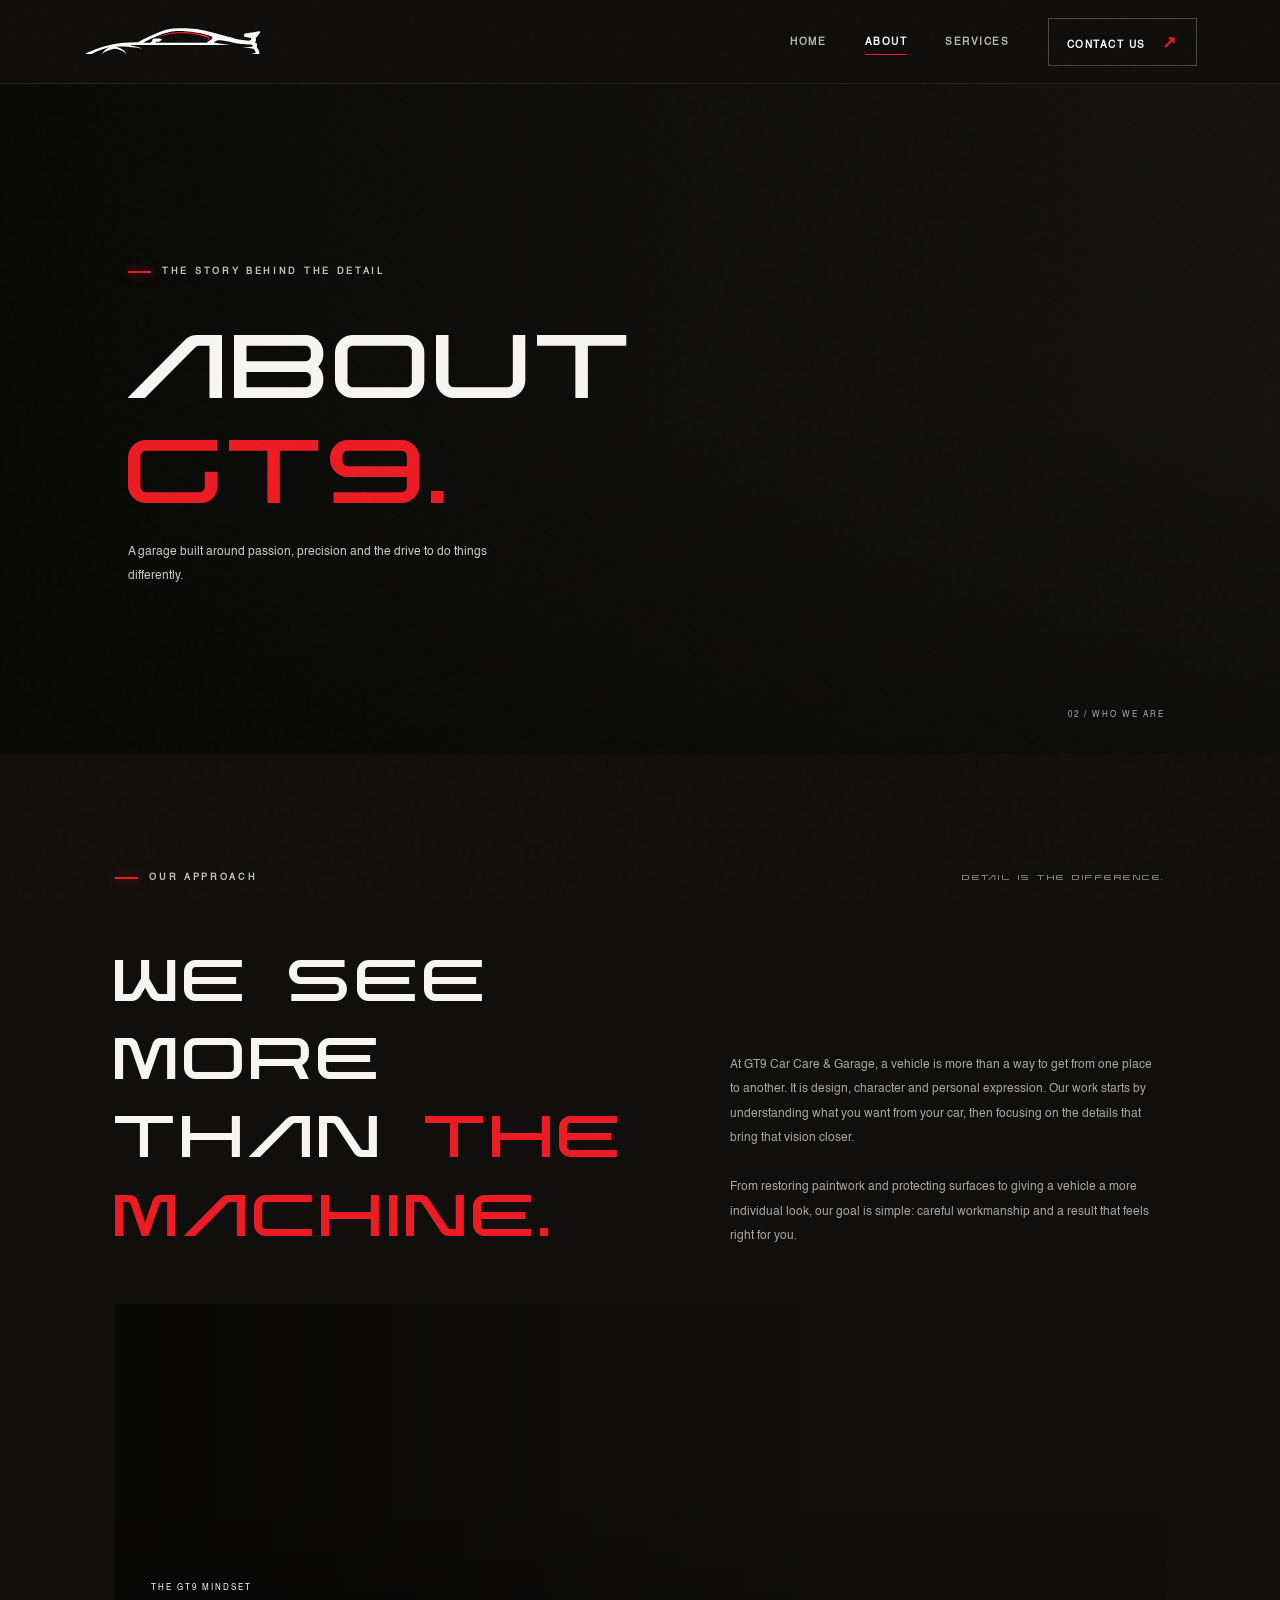
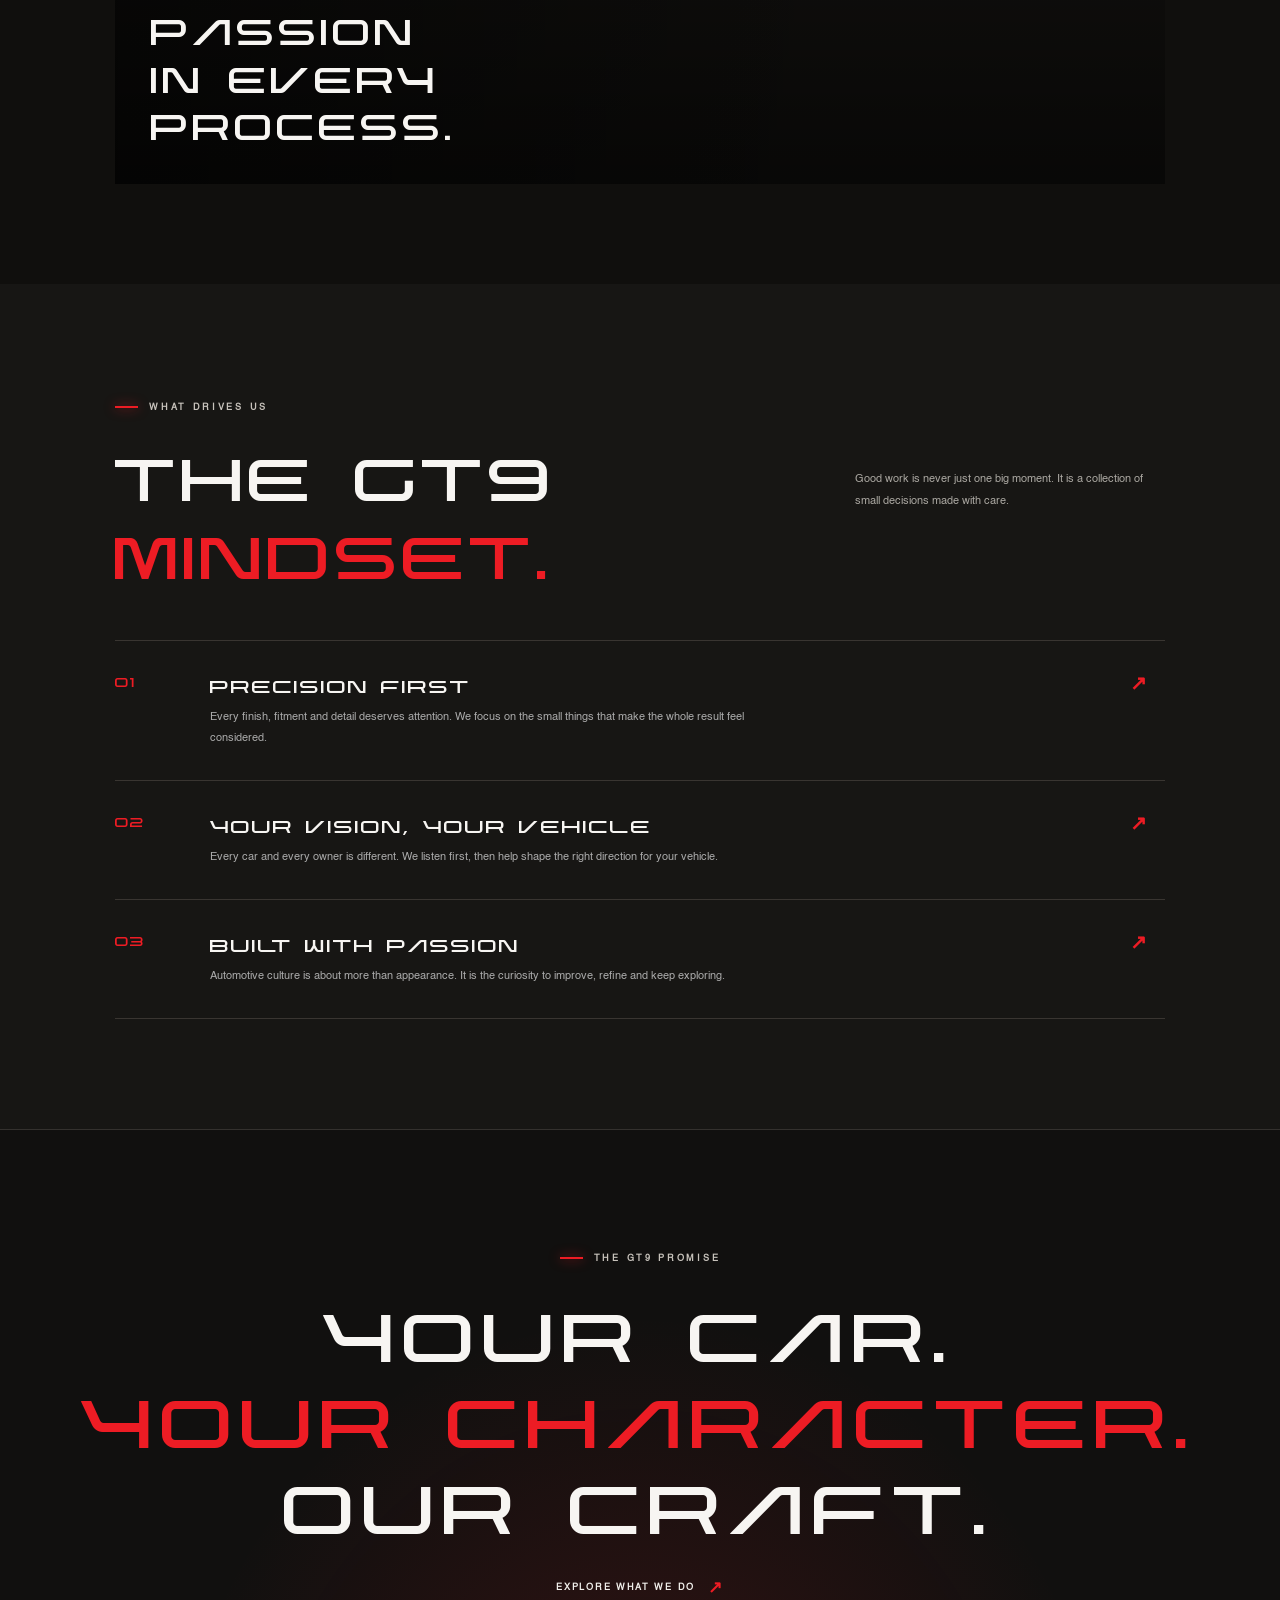
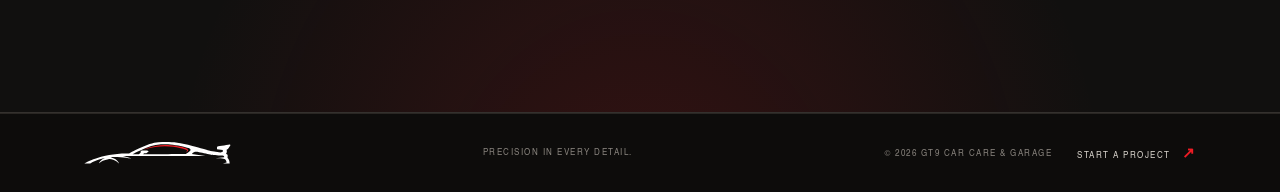
==== about.html @ a136d0fb "Build animated four-page GT9 automotive website" ====
<!doctype html>
<html lang="en">
<head>
<meta charset="utf-8">
<meta name="viewport" content="width=device-width, initial-scale=1">
<meta name="theme-color" content="#100F0D">
<meta name="description" content="GT9 Car Care & Garage — detailing, paint correction, paint protection, wrapping and custom automotive upgrades.">
<title>GT9 Car Care & Garage | About</title>
<link rel="icon" type="image/svg+xml" href="assets/gt9-mark.svg">
<link rel="preload" href="assets/nebula.woff2" as="font" type="font/woff2" crossorigin>
<link rel="preload" href="assets/helvetica.woff2" as="font" type="font/woff2" crossorigin>
<link rel="stylesheet" href="styles.css">
</head>
<body data-page="about">
<div class="scroll-progress" aria-hidden="true"></div>
<div class="cursor-dot" aria-hidden="true"></div><div class="cursor-ring" aria-hidden="true"><span></span></div>
<header class="site-header">
  <a class="brand" href="index.html" aria-label="GT9 home"><img class="brand-logo" src="assets/gt9-mark.svg" alt="GT9 automotive emblem"></a>
  <button class="menu-toggle" aria-label="Open navigation" aria-expanded="false"><span></span><span></span></button>
  <nav class="nav-links" aria-label="Main navigation">
    <a href="index.html" >Home</a>
    <a href="about.html" aria-current="page">About</a>
    <a href="services.html" >Services</a>
    <a href="contact.html"  class="nav-cta">Contact Us <b>↗</b></a>
  </nav>
</header>
<main>
<section class="inner-hero about-hero">
  <div class="inner-hero-bg about-bg"></div><div class="inner-hero-content"><p class="eyebrow reveal"><i></i> THE STORY BEHIND THE DETAIL</p><h1 class="reveal">ABOUT<br><em>GT9.</em></h1><p class="reveal">A garage built around passion, precision and the drive to do things differently.</p></div>
  <span class="inner-hero-index">02 / WHO WE ARE</span>
</section>
<section class="about-story section-pad">
  <div class="story-label reveal"><p class="eyebrow"><i></i> OUR APPROACH</p><span>DETAIL IS THE DIFFERENCE.</span></div>
  <div class="story-content"><h2 class="display-title reveal">WE SEE MORE<br>THAN <span>THE MACHINE.</span></h2><div class="story-copy reveal"><p>At GT9 Car Care & Garage, a vehicle is more than a way to get from one place to another. It is design, character and personal expression. Our work starts by understanding what you want from your car, then focusing on the details that bring that vision closer.</p><p>From restoring paintwork and protecting surfaces to giving a vehicle a more individual look, our goal is simple: careful workmanship and a result that feels right for you.</p></div></div>
  <div class="story-image reveal"><div class="story-image-text"><span>THE GT9 MINDSET</span><b>PASSION<br>IN EVERY<br>PROCESS.</b></div></div>
</section>
<section class="principles-section section-pad">
  <div class="section-head reveal"><div><p class="eyebrow"><i></i> WHAT DRIVES US</p><h2 class="display-title">THE GT9<br><span>MINDSET.</span></h2></div><p class="section-note">Good work is never just one big moment. It is a collection of small decisions made with care.</p></div>
  <div class="principle-list">
    <article class="principle reveal"><span>01</span><div><h3>PRECISION FIRST</h3><p>Every finish, fitment and detail deserves attention. We focus on the small things that make the whole result feel considered.</p></div><b>↗</b></article>
    <article class="principle reveal"><span>02</span><div><h3>YOUR VISION, YOUR VEHICLE</h3><p>Every car and every owner is different. We listen first, then help shape the right direction for your vehicle.</p></div><b>↗</b></article>
    <article class="principle reveal"><span>03</span><div><h3>BUILT WITH PASSION</h3><p>Automotive culture is about more than appearance. It is the curiosity to improve, refine and keep exploring.</p></div><b>↗</b></article>
  </div>
</section>
<section class="about-quote"><p class="eyebrow reveal"><i></i> THE GT9 PROMISE</p><h2 class="reveal">YOUR CAR.<br><span>YOUR CHARACTER.</span><br>OUR CRAFT.</h2><a href="services.html" class="text-link reveal">EXPLORE WHAT WE DO <span>↗</span></a></section>
</main>
<footer class="site-footer">
  <a class="brand footer-brand" href="index.html" aria-label="GT9 home"><img class="footer-logo" src="assets/gt9-mark.svg" alt="GT9 automotive emblem"></a>
  <span class="footer-line">PRECISION IN EVERY DETAIL.</span>
  <div class="footer-right"><span>© <span id="year"></span> GT9 CAR CARE & GARAGE</span><a href="contact.html">START A PROJECT <b>↗</b></a></div>
</footer>
<script src="script.js"></script>
</body></html>
---- styles.css ----
@font-face{font-family:Nebula;src:url('assets/nebula.woff2') format('woff2');font-style:normal;font-weight:100 900;font-display:swap}
@font-face{font-family:HelveticaGT9;src:url('assets/helvetica.woff2') format('woff2');font-style:normal;font-weight:400;font-display:swap}
:root{--bg:#100f0d;--panel:#191816;--panel2:#211f1d;--text:#f7f5f2;--muted:#aaa7a1;--soft:#77736e;--accent:#ed1c24;--line:#34312e;--ease:cubic-bezier(.19,1,.22,1)}
*{box-sizing:border-box}
html{scroll-behavior:smooth;scroll-padding-top:100px}
body{margin:0;background:var(--bg);color:var(--text);font-family:HelveticaGT9,Helvetica,Arial,sans-serif;overflow-x:hidden}
body:before{content:"";position:fixed;inset:0;pointer-events:none;z-index:50;opacity:.08;background-image:url("data:image/svg+xml,%3Csvg viewBox='0 0 180 180' xmlns='http://www.w3.org/2000/svg'%3E%3Cfilter id='n'%3E%3CfeTurbulence type='fractalNoise' baseFrequency='.92' numOctaves='3' stitchTiles='stitch'/%3E%3C/filter%3E%3Crect width='100%25' height='100%25' filter='url(%23n)' opacity='.18'/%3E%3C/svg%3E")}
a{color:inherit;text-decoration:none}
button,input,textarea,select{font:inherit}
img{max-width:100%}
::selection{background:var(--accent);color:white}
.scroll-progress{position:fixed;top:0;left:0;width:0;height:2px;background:var(--accent);z-index:100;box-shadow:0 0 16px #ed1c24}
.site-header{height:84px;padding:0 6.5%;display:flex;align-items:center;justify-content:space-between;background:rgba(16,15,13,.88);backdrop-filter:blur(16px);position:sticky;top:0;z-index:30;border-bottom:1px solid rgba(255,255,255,.08)}
.brand{display:flex;align-items:center;min-width:185px}
.brand-logo{display:block;width:178px;height:auto;max-height:40px;object-fit:contain;object-position:left center;transition:transform .5s var(--ease),filter .4s}
.brand:hover .brand-logo{transform:translateY(-2px);filter:drop-shadow(0 0 12px rgba(237,28,36,.45))}
.nav-links{display:flex;align-items:center;gap:clamp(22px,3vw,42px);font-size:10px;font-weight:700;letter-spacing:1.5px;text-transform:uppercase}
.nav-links>a{color:#bdb9b3;position:relative;padding:10px 0;transition:color .25s}
.nav-links>a:not(.nav-cta):after{content:"";position:absolute;left:0;bottom:2px;width:100%;height:1px;background:var(--accent);transform:scaleX(0);transform-origin:right;transition:transform .45s var(--ease)}
.nav-links>a:hover,.nav-links>a[aria-current="page"]{color:white}
.nav-links>a:hover:after,.nav-links>a[aria-current="page"]:after{transform:scaleX(1);transform-origin:left}
.nav-links .nav-cta{padding:13px 18px;border:1px solid rgba(255,255,255,.24);color:white}
.nav-cta b{color:var(--accent);font-size:17px;margin-left:12px}
.menu-toggle{display:none}
.eyebrow{font-size:9px;font-weight:700;letter-spacing:2.7px;color:#c8c3bc;display:flex;align-items:center;gap:11px;text-transform:uppercase}
.eyebrow i{width:23px;height:2px;background:var(--accent);display:inline-block;box-shadow:0 0 12px rgba(237,28,36,.8)}
.eyebrow-line{display:inline-block;width:65px;height:1px;background:#55504b;margin-left:9px}
.micro-index{font-size:8px;letter-spacing:2px;color:var(--soft)}
.display-title{font:400 clamp(46px,6.5vw,88px)/.94 Nebula,sans-serif;letter-spacing:-.035em;margin:24px 0 0}
.display-title span,.hero-title em,.inner-hero h1 em,.home-cta h2 span,.about-quote h2 span,.service-bottom-cta h2 span{font-style:normal;color:var(--accent)}
.page-hero{position:relative;min-height:calc(100vh - 84px);height:780px;max-height:940px;display:flex;align-items:center;overflow:hidden;padding:0 10%}
.home-hero{background:#171614}
.hero-image{position:absolute;inset:0;background:url('https://images.unsplash.com/photo-1492144534655-ae79c964c9d7?auto=format&fit=crop&w=2400&q=90') center 58%/cover no-repeat;transform:scale(1.06);animation:hero-drift 18s ease-in-out infinite alternate}
.hero-image:after{content:"";position:absolute;inset:0;background:linear-gradient(90deg,rgba(9,9,8,.96) 0%,rgba(9,9,8,.79) 42%,rgba(9,9,8,.12) 100%),linear-gradient(0deg,rgba(9,9,8,.78),transparent 33%)}
.hero-grid{position:absolute;inset:0;opacity:.14;background-image:linear-gradient(rgba(255,255,255,.11) 1px,transparent 1px),linear-gradient(90deg,rgba(255,255,255,.11) 1px,transparent 1px);background-size:90px 90px;mask-image:linear-gradient(90deg,black,transparent 75%)}
.hero-inner{position:relative;z-index:2;max-width:920px;padding:40px 0 65px}
.hero-title,.inner-hero h1{font:400 clamp(72px,11vw,156px)/.82 Nebula,sans-serif;letter-spacing:-.055em;margin:34px 0 26px;text-transform:uppercase}
.hero-title span{display:inline-block;animation:title-slide 1.1s var(--ease) both}
.hero-title em{display:inline-block;animation:title-slide 1.25s .12s var(--ease) both}
.hero-copy{font-size:13px;line-height:1.9;color:#d0ccc6;letter-spacing:.1px}
.hero-actions{display:flex;align-items:center;gap:34px;margin-top:35px}
.button{display:inline-flex;align-items:center;justify-content:space-between;gap:36px;min-height:51px;padding:15px 20px;border:1px solid transparent;font-size:9px;font-weight:700;letter-spacing:1.8px;cursor:pointer;transition:transform .35s var(--ease),background .3s,border-color .3s,box-shadow .3s}
.button-primary{background:var(--accent);color:#fff;box-shadow:0 9px 30px rgba(237,28,36,.16)}
.button-primary:hover{background:#ff252d;box-shadow:0 12px 34px rgba(237,28,36,.35);transform:translateY(-3px)}
.button span{font-size:18px;transition:transform .3s}
.button:hover span{transform:translate(3px,-3px)}
.text-link{font-size:9px;letter-spacing:1.7px;font-weight:700;color:#f1efeb;display:inline-flex;align-items:center;gap:13px}
.text-link span{color:var(--accent);font-size:17px;transition:transform .3s}
.text-link:hover span{transform:translate(4px,-3px)}
.hero-stamp{position:absolute;z-index:2;right:10%;bottom:18%;display:flex;flex-direction:column;align-items:flex-end;gap:16px}
.hero-stamp img{width:clamp(180px,24vw,330px);height:auto;opacity:.17;filter:grayscale(1)}
.hero-stamp span{font-size:8px;letter-spacing:3px;color:#d0cbc4}
.hero-bottom{position:absolute;z-index:3;bottom:28px;left:10%;right:10%;display:flex;align-items:center;justify-content:space-between;font-size:8px;letter-spacing:1.8px;color:#aaa59f}
.hero-bottom i{display:inline-block;width:32px;height:1px;background:var(--accent);vertical-align:middle;margin:0 10px}
.scroll-cue b{color:var(--accent);font-size:15px;margin-left:10px;animation:float-y 1.4s ease-in-out infinite}
.hero-vertical{position:absolute;right:24px;top:36%;writing-mode:vertical-rl;font-size:7px;letter-spacing:3px;color:rgba(255,255,255,.46)}
.ticker{overflow:hidden;white-space:nowrap;background:var(--accent);padding:16px 0;transform:skewY(-1.1deg) scale(1.02);position:relative;z-index:4}
.ticker-track{display:flex;justify-content:space-around;align-items:center;gap:26px;width:max-content;min-width:200%;animation:ticker-run 28s linear infinite;font:400 14px Nebula,sans-serif;letter-spacing:2px}
.ticker-track b{font-size:16px;color:#260709}
.section-pad{padding:110px 9%}
.home-intro{background:var(--bg)}
.intro-top,.section-head{display:flex;align-items:center;justify-content:space-between}
.intro-layout{display:grid;grid-template-columns:1.3fr .7fr;align-items:end;gap:8%;margin:30px 0 60px}
.intro-text{max-width:380px;padding-bottom:5px}
.intro-text p,.story-copy p,.contact-side>p:not(.eyebrow){font-size:12px;line-height:2.05;color:#aaa69f;margin:0 0 24px}
.intro-visual{height:430px;position:relative;overflow:hidden;background:#222}
.visual-photo{position:absolute;inset:0;background:url('https://images.unsplash.com/photo-1503376780353-7e6692767b70?auto=format&fit=crop&w=1800&q=90') center 52%/cover;transition:transform 1.1s var(--ease);filter:saturate(.75)}
.intro-visual:hover .visual-photo{transform:scale(1.045)}
.visual-photo:after{content:"";position:absolute;inset:0;background:linear-gradient(90deg,rgba(10,10,9,.55),transparent 70%),linear-gradient(0deg,rgba(0,0,0,.75),transparent 50%)}
.visual-caption{position:absolute;bottom:28px;left:32px;display:grid;gap:8px;z-index:1}
.visual-caption span{font-size:8px;letter-spacing:2px;color:#c9c4bd}
.visual-caption b{font:400 33px Nebula,sans-serif}
.visual-number{position:absolute;right:30px;top:20px;font:400 70px Nebula;color:rgba(255,255,255,.24)}
.visual-number span{font-size:11px;vertical-align:top}
.home-services{background:#171614}
.section-head{margin-bottom:48px}
.section-note{max-width:310px;color:var(--muted);font-size:11px;line-height:2;margin:0 0 4px}
.feature-grid{display:grid;grid-template-columns:repeat(3,1fr);gap:12px}
.feature-card{min-height:400px;padding:23px;position:relative;display:flex;flex-direction:column;justify-content:space-between;overflow:hidden;background-size:cover;background-position:center;isolation:isolate;transition:transform .6s var(--ease),border-color .3s;border:1px solid rgba(255,255,255,.1)}
.feature-card:before{content:"";position:absolute;inset:0;background:linear-gradient(0deg,rgba(0,0,0,.94),rgba(0,0,0,.08) 85%);z-index:-1;transition:opacity .5s}
.feature-card:after{content:"";position:absolute;inset:0;border:1px solid rgba(237,28,36,0);transition:border-color .5s;pointer-events:none}
.feature-card:hover{transform:translateY(-8px);border-color:rgba(237,28,36,.4)}
.feature-card:hover:after{border-color:rgba(237,28,36,.5)}
.feature-detail{background-image:url('https://images.unsplash.com/photo-1607860108855-64acf2078ed9?auto=format&fit=crop&w=1100&q=85')}
.feature-protect{background-image:url('https://images.unsplash.com/photo-1600661653561-629509216228?auto=format&fit=crop&w=1100&q=85')}
.feature-custom{background-image:url('https://images.unsplash.com/photo-1519641471654-76ce0107ad1b?auto=format&fit=crop&w=1100&q=85')}
.feature-no{font-size:8px;letter-spacing:2px;color:#ddd}
.feature-card small{font-size:8px;letter-spacing:2px;color:#c7c2bb}
.feature-card h3{font:400 clamp(23px,2.7vw,36px)/1.05 Nebula;margin:10px 0 0}
.feature-arrow{position:absolute;right:22px;bottom:29px;color:var(--accent);font-size:23px;transition:transform .4s}
.feature-card:hover .feature-arrow{transform:translate(4px,-4px)}
.home-cta,.about-quote,.service-bottom-cta{position:relative;overflow:hidden;text-align:center;padding:115px 20px;background:radial-gradient(ellipse at 50% 120%,rgba(237,28,36,.16),transparent 52%),#11100f;border-top:1px solid var(--line);border-bottom:1px solid var(--line)}
.home-cta .eyebrow,.about-quote .eyebrow,.service-bottom-cta .eyebrow{justify-content:center}
.home-cta h2,.about-quote h2,.service-bottom-cta h2{font:400 clamp(54px,7.4vw,100px)/.91 Nebula;margin:26px auto 32px;position:relative;z-index:1}
.cta-orbit{position:absolute;width:500px;height:500px;border:1px solid rgba(237,28,36,.15);border-radius:50%;left:50%;top:50%;transform:translate(-50%,-42%);box-shadow:0 0 0 45px rgba(237,28,36,.025),0 0 0 90px rgba(237,28,36,.02);animation:orbit-pulse 8s ease-in-out infinite}
.home-cta .button,.service-bottom-cta .button{position:relative;z-index:1}
.cta-side{position:absolute;right:28px;bottom:28px;writing-mode:vertical-rl;font-size:7px;letter-spacing:2px;color:#777}
.site-footer{padding:27px 6.5%;border-top:1px solid #292623;display:flex;align-items:center;justify-content:space-between;gap:20px;background:#0d0c0b}
.footer-brand{min-width:auto}
.footer-logo{display:block;width:148px;height:auto;max-height:32px;object-fit:contain}
.footer-line,.footer-right{font-size:8px;letter-spacing:1.5px;color:#88837d}
.footer-right{display:flex;gap:25px;align-items:center}
.footer-right a{color:#d9d4cd}
.footer-right b{color:var(--accent);font-size:15px;margin-left:8px}
.inner-hero{height:min(670px,72vw);min-height:490px;position:relative;display:flex;align-items:center;overflow:hidden;padding:0 10%;background:#181715}
.inner-hero-bg{position:absolute;inset:0;background-size:cover;background-position:center;transform:scale(1.04);animation:hero-drift 18s ease-in-out infinite alternate}
.inner-hero-bg:after{content:"";position:absolute;inset:0;background:linear-gradient(90deg,rgba(8,8,7,.94),rgba(8,8,7,.56) 54%,rgba(8,8,7,.2)),linear-gradient(0deg,rgba(8,8,7,.6),transparent 50%)}
.about-bg{background-image:url('https://images.unsplash.com/photo-1489824904134-891ab64532f1?auto=format&fit=crop&w=2200&q=90')}
.services-bg{background-image:url('https://images.unsplash.com/photo-1503376780353-7e6692767b70?auto=format&fit=crop&w=2200&q=90')}
.contact-bg{background-image:url('https://images.unsplash.com/photo-1492144534655-ae79c964c9d7?auto=format&fit=crop&w=2200&q=90')}
.inner-hero-content{position:relative;z-index:2;padding-top:20px}
.inner-hero h1{font-size:clamp(70px,10vw,130px);margin:30px 0 24px}
.inner-hero-content>p:last-child{max-width:390px;color:#d0cbc4;font-size:12px;line-height:2}
.inner-hero-index{position:absolute;z-index:2;right:9%;bottom:35px;font-size:8px;letter-spacing:2px;color:#aaa}
.about-story{padding-bottom:100px}
.story-label{display:flex;justify-content:space-between;align-items:center}
.story-label>span{font:400 10px Nebula;letter-spacing:1.5px;color:#89847d}
.story-content{display:grid;grid-template-columns:1.1fr .9fr;gap:8%;align-items:end;margin:45px 0 55px}
.story-content .display-title{margin:0}
.story-copy{max-width:460px}
.story-copy p:last-child{margin-bottom:0}
.story-image{height:480px;position:relative;overflow:hidden;background:url('https://images.unsplash.com/photo-1519641471654-76ce0107ad1b?auto=format&fit=crop&w=1800&q=85') center/cover}
.story-image:after{content:"";position:absolute;inset:0;background:linear-gradient(90deg,rgba(0,0,0,.5),transparent 70%),linear-gradient(0deg,rgba(0,0,0,.5),transparent 60%)}
.story-image-text{position:absolute;z-index:1;left:36px;bottom:35px;display:grid;gap:14px}
.story-image-text span{font-size:8px;letter-spacing:2px}
.story-image-text b{font:400 clamp(30px,4vw,50px)/.95 Nebula}
.principles-section{background:#171614}
.principle-list{border-top:1px solid #393531;margin-top:40px}
.principle{display:grid;grid-template-columns:70px 1fr 35px;gap:25px;align-items:start;padding:30px 0;border-bottom:1px solid #393531;transition:padding .45s var(--ease)}
.principle:hover{padding-left:12px}
.principle>span{font:400 18px Nebula;color:var(--accent)}
.principle h3{font:400 25px Nebula;margin:0 0 8px}
.principle p{font-size:11px;line-height:1.9;color:#aaa;max-width:560px;margin:0}
.principle>b{font-size:20px;color:var(--accent);transition:transform .3s}
.principle:hover>b{transform:translate(4px,-4px)}
.about-quote h2{margin-bottom:30px}
.services-intro{display:grid;grid-template-columns:1.1fr .9fr;gap:8%;align-items:end;padding-bottom:55px}
.services-intro-copy{font-size:12px;line-height:2;color:#aaa;margin:0 0 5px;max-width:450px}
.service-detail-list{padding-top:20px}
.service-detail{display:grid;grid-template-columns:1fr 1fr;gap:7%;align-items:center;padding:45px 0;border-top:1px solid #37332f;scroll-margin-top:100px}
.service-detail.reverse .service-detail-image{order:2}
.service-detail.reverse .service-detail-copy{order:1}
.service-detail-image{height:430px;position:relative;overflow:hidden;background-size:cover;background-position:center}
.service-detail-image:after{content:"";position:absolute;inset:0;background:linear-gradient(0deg,rgba(0,0,0,.48),transparent 60%)}
.service-detail-image>span{position:absolute;z-index:1;top:18px;left:20px;font:400 25px Nebula;color:white}
.detail-img{background-image:url('https://images.unsplash.com/photo-1607860108855-64acf2078ed9?auto=format&fit=crop&w=1200&q=85')}
.protect-img{background-image:url('https://images.unsplash.com/photo-1600661653561-629509216228?auto=format&fit=crop&w=1200&q=85')}
.custom-img{background-image:url('https://images.unsplash.com/photo-1503376780353-7e6692767b70?auto=format&fit=crop&w=1200&q=85')}
.garage-img{background-image:url('https://images.unsplash.com/photo-1519641471654-76ce0107ad1b?auto=format&fit=crop&w=1200&q=85')}
.service-detail-copy h2{font:400 clamp(32px,4.5vw,55px)/.98 Nebula;margin:23px 0}
.service-detail-copy h2 span{color:var(--accent)}
.service-detail-copy>p:not(.eyebrow){font-size:11px;line-height:2;color:#aaa;max-width:470px}
.service-detail-copy ul{list-style:none;padding:0;margin:22px 0 27px;display:grid;gap:10px}
.service-detail-copy li{font-size:10px;color:#d6d1ca;padding-left:20px;position:relative}
.service-detail-copy li:before{content:"";position:absolute;left:0;top:6px;width:7px;height:2px;background:var(--accent)}
.service-bottom-cta{padding:100px 20px}
.contact-page{display:grid;grid-template-columns:.9fr 1.1fr;gap:9%;align-items:start}
.contact-side{position:relative;min-height:560px}
.contact-side .display-title{font-size:clamp(43px,5vw,68px)}
.contact-side>p:not(.eyebrow){max-width:410px;margin:25px 0}
.contact-info{border-top:1px solid #3a3531;margin-top:34px;display:grid;gap:0}
.contact-info>div{padding:18px 0;border-bottom:1px solid #3a3531;display:grid;gap:8px}
.contact-info small{font-size:8px;letter-spacing:2px;color:#89847d}
.contact-info strong{font-size:12px;font-weight:400;color:#e8e4de}
.contact-side-mark{position:absolute;right:0;bottom:0;width:145px;opacity:.12}
.contact-form{display:grid;grid-template-columns:1fr 1fr;gap:21px;padding:30px;background:#1a1917;border:1px solid #383430;position:relative}
.contact-form:before{content:"";position:absolute;top:-1px;left:30px;width:80px;height:2px;background:var(--accent)}
.form-heading{grid-column:1/-1;display:flex;justify-content:space-between;font-size:8px;letter-spacing:2px;color:#8d8880;border-bottom:1px solid #393531;padding-bottom:20px;margin-bottom:3px}
.contact-form label{font-size:8px;font-weight:700;letter-spacing:1.7px;color:#d4d0c9}
.contact-form input,.contact-form select,.contact-form textarea{display:block;width:100%;margin-top:10px;background:#11100f;border:1px solid #383430;padding:15px;color:#fff;font:12px HelveticaGT9,Helvetica,Arial,sans-serif;outline:none;transition:border-color .25s,box-shadow .25s;resize:vertical;border-radius:0}
.contact-form input:focus,.contact-form select:focus,.contact-form textarea:focus{border-color:var(--accent);box-shadow:0 0 0 3px rgba(237,28,36,.09)}
.contact-form input::placeholder,.contact-form textarea::placeholder{color:#66615b}
.contact-form .full{grid-column:1/-1}
.contact-form button{width:100%;margin-top:3px}
.form-note{font-size:9px;color:#858078;line-height:1.7;margin:-7px 0 0}
.contact-bottom{min-height:210px;display:flex;align-items:center;justify-content:space-between;padding:45px 9%;background:#171614;border-top:1px solid #34312e}
.contact-bottom>span{font-size:8px;letter-spacing:2px;color:#888}
.contact-bottom>b{font:400 clamp(22px,3vw,37px)/1 Nebula;text-align:center}
.contact-bottom>b em{font-style:normal;color:var(--accent)}
/* Reveal and motion */
.reveal{opacity:0;transform:translateY(32px);transition:opacity .9s var(--ease),transform .9s var(--ease)}
.reveal.is-visible{opacity:1;transform:translateY(0)}
.feature-card.reveal:nth-child(2){transition-delay:.12s}
.feature-card.reveal:nth-child(3){transition-delay:.24s}
.service-detail.reveal,.principle.reveal{transition-duration:1s}
@keyframes title-slide{from{opacity:0;transform:translateY(55px) skewY(4deg);filter:blur(8px)}to{opacity:1;transform:translateY(0) skewY(0);filter:blur(0)}}
@keyframes hero-drift{from{transform:scale(1.04) translateX(0)}to{transform:scale(1.1) translateX(-1.5%)}}
@keyframes ticker-run{to{transform:translateX(-50%)}}
@keyframes float-y{50%{transform:translateY(5px)}}
@keyframes orbit-pulse{50%{transform:translate(-50%,-42%) scale(1.08);opacity:.55}}
/* Animated cursor: hidden on touch devices */
.cursor-dot,.cursor-ring{position:fixed;left:0;top:0;pointer-events:none;z-index:2000;border-radius:50%;opacity:0;transform:translate3d(-100px,-100px,0);transition:opacity .25s,border-color .25s,background .25s,width .25s,height .25s}
.cursor-dot{width:6px;height:6px;background:var(--accent);margin:-3px 0 0 -3px;box-shadow:0 0 12px rgba(237,28,36,.8)}
.cursor-ring{width:38px;height:38px;margin:-19px 0 0 -19px;border:1px solid rgba(237,28,36,.72);display:grid;place-items:center;transition:opacity .25s,width .3s var(--ease),height .3s var(--ease),border-color .25s,background .25s}
.cursor-ring:before,.cursor-ring:after{content:"";position:absolute;background:rgba(237,28,36,.62)}
.cursor-ring:before{width:1px;height:5px;top:-4px}
.cursor-ring:after{height:1px;width:5px;right:-4px}
.cursor-ring span{font-size:6px;letter-spacing:1px;color:white}
body.cursor-ready .cursor-dot,body.cursor-ready .cursor-ring{opacity:1}
body.cursor-hover .cursor-ring{width:66px;height:66px;background:rgba(237,28,36,.13);border-color:var(--accent)}
body.cursor-hover .cursor-ring span:before{content:"↗";font-size:15px}
body.cursor-ready,body.cursor-ready a,body.cursor-ready button{cursor:none}
@media(hover:none),(pointer:coarse){.cursor-dot,.cursor-ring{display:none}}
@media(max-width:900px){.site-header{padding:0 5%;height:76px}.nav-links{gap:20px}.section-pad{padding:85px 7%}.page-hero{padding:0 7%;height:720px}.hero-bottom{left:7%;right:7%}.hero-stamp{right:7%}.inner-hero{padding:0 7%}.feature-card{min-height:340px}.service-detail{gap:4%}.service-detail-image{height:370px}.contact-page{gap:5%;padding-left:7%;padding-right:7%}.contact-form{padding:23px}}
@media(max-width:700px){.site-header{height:70px;padding:0 6%}.brand-logo{width:148px;max-height:34px}.menu-toggle{display:flex;flex-direction:column;gap:6px;background:none;border:0;padding:10px}.menu-toggle span{width:25px;height:2px;background:white;transition:transform .3s}.menu-toggle[aria-expanded="true"] span:first-child{transform:translateY(4px) rotate(45deg)}.menu-toggle[aria-expanded="true"] span:last-child{transform:translateY(-4px) rotate(-45deg)}.nav-links{display:none;position:absolute;top:70px;left:0;right:0;padding:24px 6% 30px;background:rgba(16,15,13,.98);backdrop-filter:blur(20px);flex-direction:column;align-items:stretch;gap:12px;border-bottom:1px solid #393531}.nav-links.open{display:flex}.nav-links>a{padding:13px 0}.nav-links .nav-cta{margin-top:8px;text-align:center}.page-hero{min-height:650px;height:calc(88vh - 70px);padding:0 7%}.hero-title{font-size:clamp(61px,14vw,100px)}.hero-copy{font-size:12px}.hero-stamp{right:7%;bottom:13%}.hero-stamp img{width:160px}.hero-stamp span{font-size:6px}.hero-vertical{display:none}.hero-bottom{left:7%;right:7%;font-size:7px}.hero-bottom>span:nth-child(2){display:none}.hero-actions{gap:20px;flex-wrap:wrap}.ticker{padding:13px 0}.ticker-track{font-size:11px;gap:20px}.section-pad{padding:72px 7%}.intro-layout,.story-content,.services-intro{grid-template-columns:1fr;gap:28px;margin-top:22px}.display-title{font-size:clamp(44px,10vw,64px)}.intro-visual{height:330px}.section-head{align-items:flex-start;gap:24px;flex-direction:column}.feature-grid{grid-template-columns:1fr}.feature-card{min-height:300px}.home-cta,.about-quote,.service-bottom-cta{padding:88px 18px}.home-cta h2,.about-quote h2,.service-bottom-cta h2{font-size:clamp(48px,11vw,72px)}.site-footer{padding:25px 6%;flex-wrap:wrap}.footer-logo{width:130px}.footer-line{display:none}.footer-right{margin-left:auto;gap:12px;flex-direction:column;align-items:flex-end;font-size:7px}.inner-hero{height:620px;min-height:0;padding:0 7%}.inner-hero h1{font-size:clamp(66px,14vw,100px)}.inner-hero-index{right:7%;font-size:7px}.story-label{align-items:flex-start;gap:18px;flex-direction:column}.story-content{margin:30px 0}.story-image{height:340px}.principles-section .section-head{display:block}.principle{grid-template-columns:36px 1fr 20px;gap:12px;padding:25px 0}.principle h3{font-size:20px}.principle p{font-size:10px}.services-intro{padding-bottom:30px}.service-detail,.service-detail.reverse{grid-template-columns:1fr;gap:25px;padding:30px 0}.service-detail.reverse .service-detail-image,.service-detail.reverse .service-detail-copy{order:initial}.service-detail-image{height:310px}.service-detail-copy h2{font-size:42px}.contact-page{grid-template-columns:1fr;gap:40px;padding:72px 7%}.contact-side{min-height:0}.contact-side-mark{display:none}.contact-form{padding:20px;grid-template-columns:1fr}.contact-form label{grid-column:1/-1}.form-heading{font-size:7px}.contact-bottom{padding:40px 7%;gap:18px;flex-wrap:wrap}.contact-bottom>span{width:100%}.contact-bottom>b{font-size:24px;text-align:left}.contact-bottom .text-link{margin-left:auto}}
@media(max-width:420px){.hero-title{font-size:58px}.eyebrow{font-size:8px;letter-spacing:2px}.hero-stamp{opacity:.65}.hero-stamp img{width:120px}.hero-bottom{letter-spacing:1px}.hero-actions .button{gap:20px}.display-title{font-size:43px}.visual-caption b{font-size:26px}}
@media(prefers-reduced-motion:reduce){*,*:before,*:after{scroll-behavior:auto!important;animation-duration:.01ms!important;animation-iteration-count:1!important;transition-duration:.01ms!important}.reveal{opacity:1;transform:none}.cursor-dot,.cursor-ring{display:none!important}body.cursor-ready,body.cursor-ready a,body.cursor-ready button{cursor:auto}}
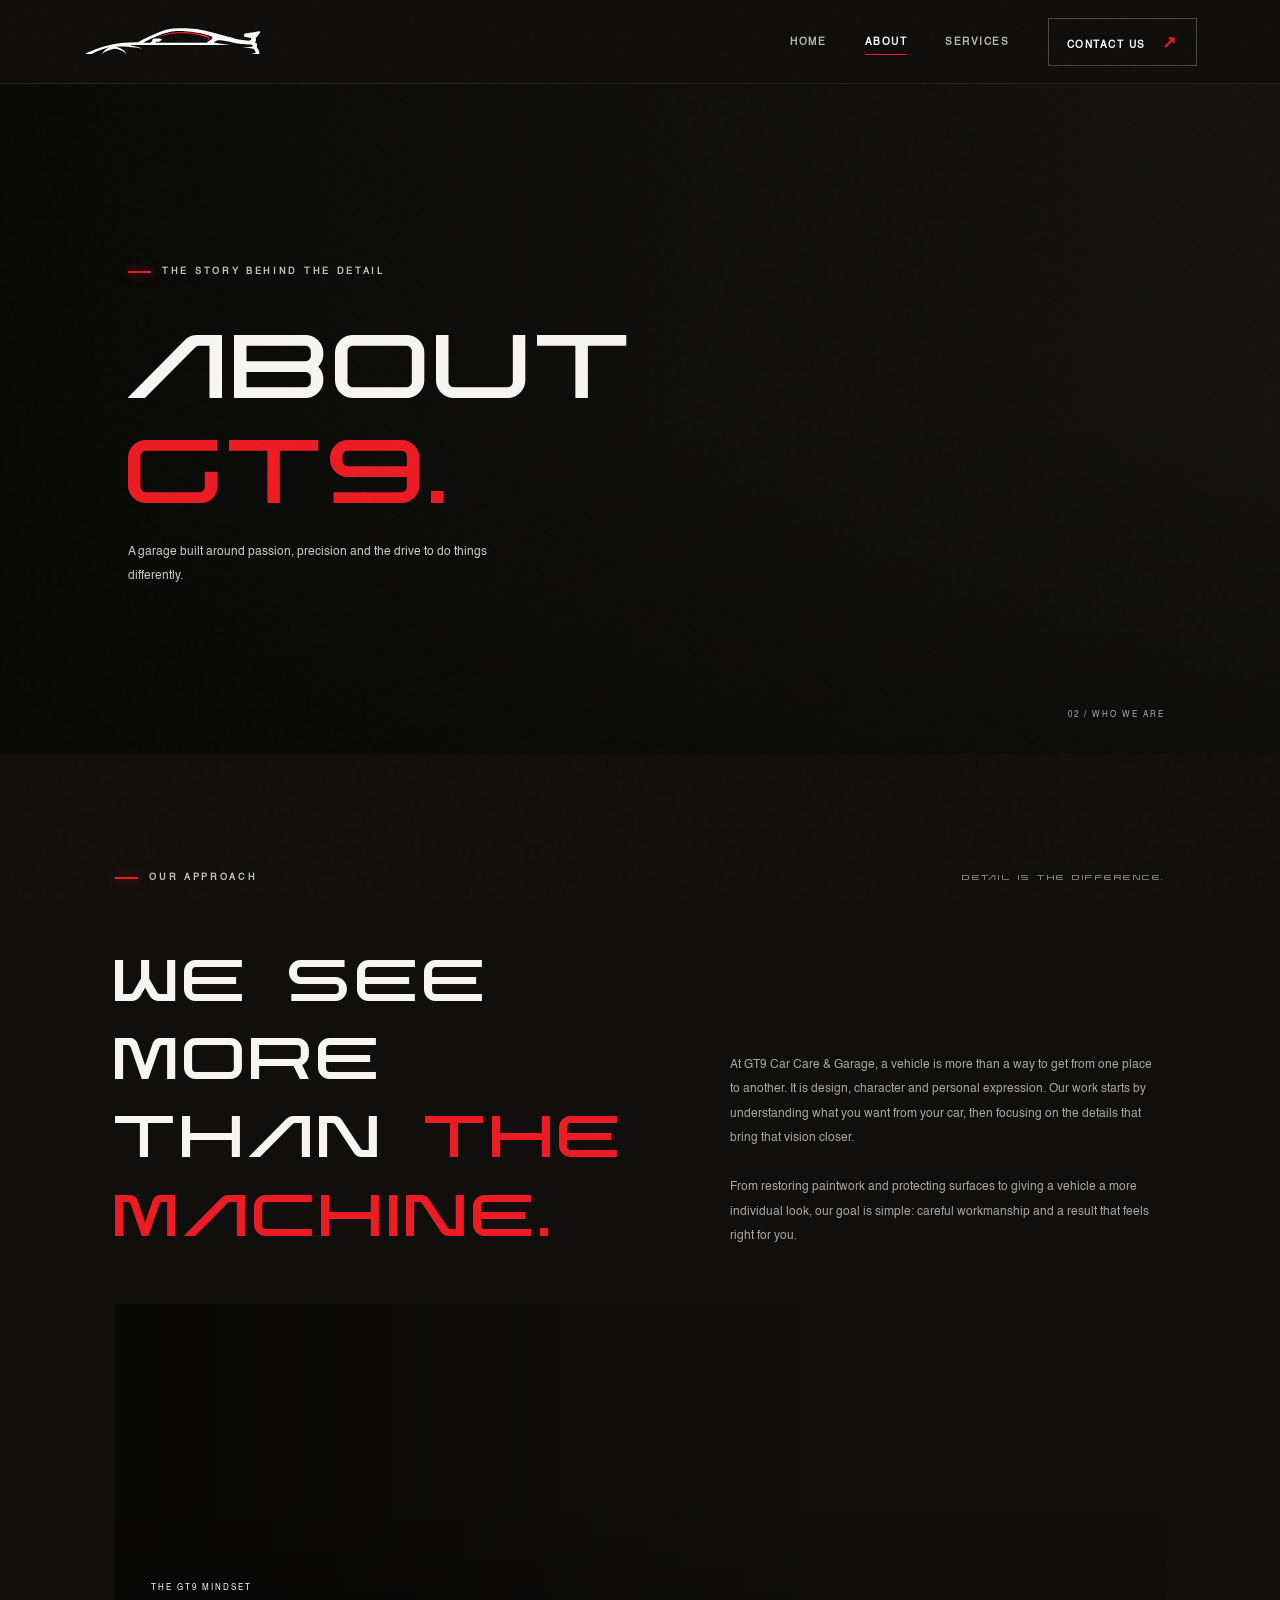
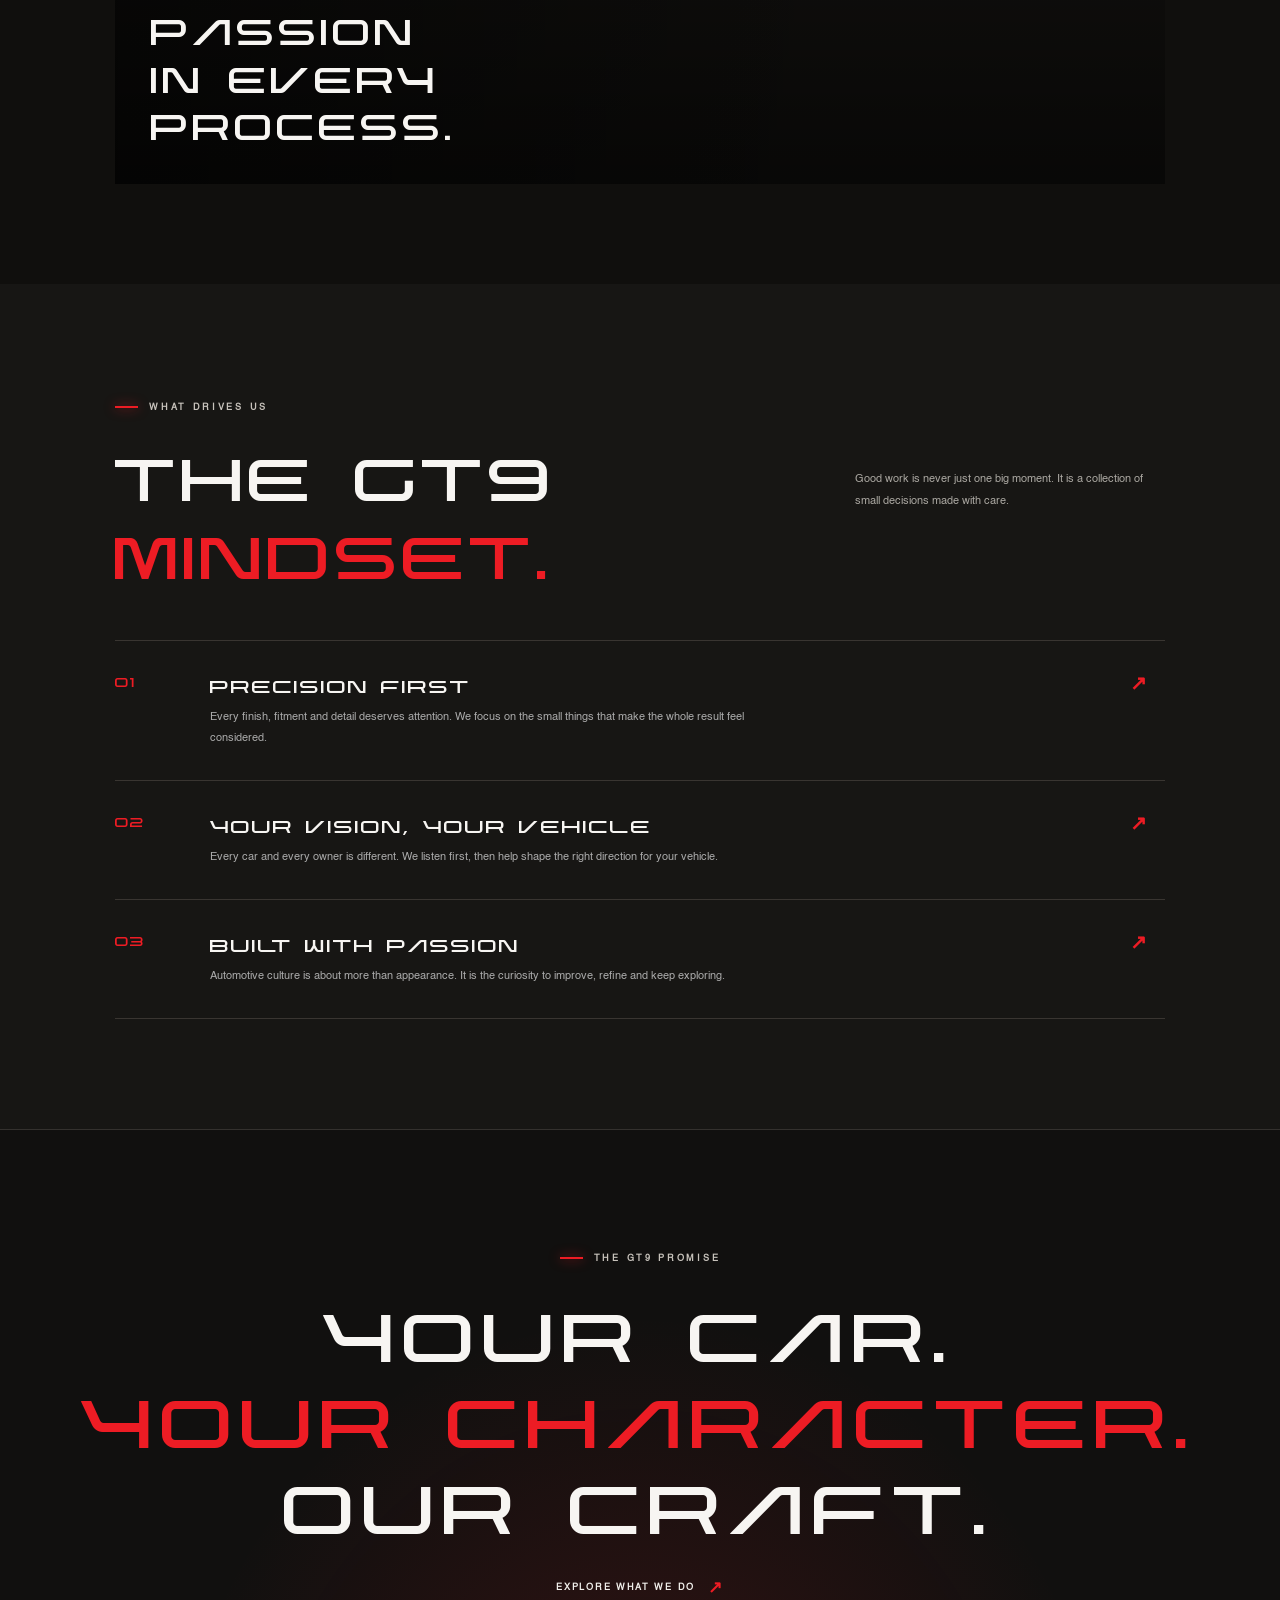
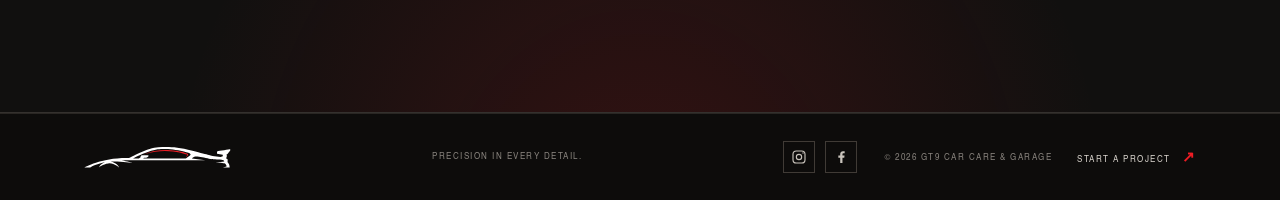
==== commit 706e6581: "Add GT9 contact email and social media links" ====
--- a/about.html
+++ b/about.html
@@ -47,7 +47,14 @@
 <footer class="site-footer">
   <a class="brand footer-brand" href="index.html" aria-label="GT9 home"><img class="footer-logo" src="assets/gt9-mark.svg" alt="GT9 automotive emblem"></a>
   <span class="footer-line">PRECISION IN EVERY DETAIL.</span>
-  <div class="footer-right"><span>© <span id="year"></span> GT9 CAR CARE & GARAGE</span><a href="contact.html">START A PROJECT <b>↗</b></a></div>
+  <div class="footer-right"><div class="footer-socials" aria-label="GT9 social media">
+      <a href="https://www.instagram.com/gt9_carcare?vrfl=N3lkMTRuMGZiOXQ0" target="_blank" rel="noopener noreferrer" aria-label="GT9 on Instagram" title="Instagram">
+        <svg viewBox="0 0 24 24" aria-hidden="true"><rect x="3" y="3" width="18" height="18" rx="5"></rect><circle cx="12" cy="12" r="4"></circle><circle class="social-dot" cx="18" cy="6" r="1"></circle></svg>
+      </a>
+      <a href="https://www.facebook.com/share/19ZW2TuokS/" target="_blank" rel="noopener noreferrer" aria-label="GT9 on Facebook" title="Facebook">
+        <svg viewBox="0 0 24 24" aria-hidden="true"><path d="M14.2 21v-8h2.7l.4-3.2h-3.1v-2c0-.9.3-1.6 1.6-1.6h1.7V3.3c-.3 0-1.3-.1-2.5-.1-2.5 0-4.2 1.5-4.2 4.3v2.3H8v3.2h2.8v8z"></path></svg>
+      </a>
+    </div><span>© <span id="year"></span> GT9 CAR CARE & GARAGE</span><a href="contact.html">START A PROJECT <b>↗</b></a></div>
 </footer>
 <script src="script.js"></script>
 </body></html>
--- a/styles.css
+++ b/styles.css
@@ -205,3 +205,60 @@
 @media(max-width:700px){.site-header{height:70px;padding:0 6%}.brand-logo{width:148px;max-height:34px}.menu-toggle{display:flex;flex-direction:column;gap:6px;background:none;border:0;padding:10px}.menu-toggle span{width:25px;height:2px;background:white;transition:transform .3s}.menu-toggle[aria-expanded="true"] span:first-child{transform:translateY(4px) rotate(45deg)}.menu-toggle[aria-expanded="true"] span:last-child{transform:translateY(-4px) rotate(-45deg)}.nav-links{display:none;position:absolute;top:70px;left:0;right:0;padding:24px 6% 30px;background:rgba(16,15,13,.98);backdrop-filter:blur(20px);flex-direction:column;align-items:stretch;gap:12px;border-bottom:1px solid #393531}.nav-links.open{display:flex}.nav-links>a{padding:13px 0}.nav-links .nav-cta{margin-top:8px;text-align:center}.page-hero{min-height:650px;height:calc(88vh - 70px);padding:0 7%}.hero-title{font-size:clamp(61px,14vw,100px)}.hero-copy{font-size:12px}.hero-stamp{right:7%;bottom:13%}.hero-stamp img{width:160px}.hero-stamp span{font-size:6px}.hero-vertical{display:none}.hero-bottom{left:7%;right:7%;font-size:7px}.hero-bottom>span:nth-child(2){display:none}.hero-actions{gap:20px;flex-wrap:wrap}.ticker{padding:13px 0}.ticker-track{font-size:11px;gap:20px}.section-pad{padding:72px 7%}.intro-layout,.story-content,.services-intro{grid-template-columns:1fr;gap:28px;margin-top:22px}.display-title{font-size:clamp(44px,10vw,64px)}.intro-visual{height:330px}.section-head{align-items:flex-start;gap:24px;flex-direction:column}.feature-grid{grid-template-columns:1fr}.feature-card{min-height:300px}.home-cta,.about-quote,.service-bottom-cta{padding:88px 18px}.home-cta h2,.about-quote h2,.service-bottom-cta h2{font-size:clamp(48px,11vw,72px)}.site-footer{padding:25px 6%;flex-wrap:wrap}.footer-logo{width:130px}.footer-line{display:none}.footer-right{margin-left:auto;gap:12px;flex-direction:column;align-items:flex-end;font-size:7px}.inner-hero{height:620px;min-height:0;padding:0 7%}.inner-hero h1{font-size:clamp(66px,14vw,100px)}.inner-hero-index{right:7%;font-size:7px}.story-label{align-items:flex-start;gap:18px;flex-direction:column}.story-content{margin:30px 0}.story-image{height:340px}.principles-section .section-head{display:block}.principle{grid-template-columns:36px 1fr 20px;gap:12px;padding:25px 0}.principle h3{font-size:20px}.principle p{font-size:10px}.services-intro{padding-bottom:30px}.service-detail,.service-detail.reverse{grid-template-columns:1fr;gap:25px;padding:30px 0}.service-detail.reverse .service-detail-image,.service-detail.reverse .service-detail-copy{order:initial}.service-detail-image{height:310px}.service-detail-copy h2{font-size:42px}.contact-page{grid-template-columns:1fr;gap:40px;padding:72px 7%}.contact-side{min-height:0}.contact-side-mark{display:none}.contact-form{padding:20px;grid-template-columns:1fr}.contact-form label{grid-column:1/-1}.form-heading{font-size:7px}.contact-bottom{padding:40px 7%;gap:18px;flex-wrap:wrap}.contact-bottom>span{width:100%}.contact-bottom>b{font-size:24px;text-align:left}.contact-bottom .text-link{margin-left:auto}}
 @media(max-width:420px){.hero-title{font-size:58px}.eyebrow{font-size:8px;letter-spacing:2px}.hero-stamp{opacity:.65}.hero-stamp img{width:120px}.hero-bottom{letter-spacing:1px}.hero-actions .button{gap:20px}.display-title{font-size:43px}.visual-caption b{font-size:26px}}
 @media(prefers-reduced-motion:reduce){*,*:before,*:after{scroll-behavior:auto!important;animation-duration:.01ms!important;animation-iteration-count:1!important;transition-duration:.01ms!important}.reveal{opacity:1;transform:none}.cursor-dot,.cursor-ring{display:none!important}body.cursor-ready,body.cursor-ready a,body.cursor-ready button{cursor:auto}}
+
+
+/* Complete-care service catalogue */
+.service-catalog{padding-top:15px;padding-bottom:100px}
+.service-catalog-grid{display:grid;grid-template-columns:repeat(3,minmax(0,1fr));gap:13px}
+.service-tile{min-height:225px;padding:24px 23px 22px;position:relative;display:flex;flex-direction:column;align-items:flex-start;justify-content:space-between;overflow:hidden;isolation:isolate;background:linear-gradient(145deg,#24211e 0%,#151412 62%,#11100f 100%);border:1px solid rgba(255,255,255,.1);transition:transform .55s var(--ease),border-color .35s,background .35s}
+.service-tile:before{content:"";position:absolute;z-index:-1;width:260px;height:260px;right:-115px;top:-145px;border-radius:50%;background:radial-gradient(circle,rgba(237,28,36,.22),rgba(237,28,36,0) 68%);transition:transform .7s var(--ease),opacity .4s}
+.service-tile:after{content:"";position:absolute;inset:10px;border:1px solid rgba(255,255,255,.035);pointer-events:none;transition:border-color .35s}
+.service-tile:hover{transform:translateY(-7px);border-color:rgba(237,28,36,.55);background:linear-gradient(145deg,#2b2422 0%,#181513 62%,#11100f 100%)}
+.service-tile:hover:before{transform:scale(1.3);opacity:1}
+.service-tile:hover:after{border-color:rgba(237,28,36,.2)}
+.service-tile-index{font-size:8px;letter-spacing:2px;color:#aaa39b}
+.service-tile h2{max-width:90%;font:400 clamp(22px,2.25vw,31px)/1.08 Nebula,sans-serif;text-transform:uppercase;margin:24px 0 28px;color:#f7f5f2;overflow-wrap:anywhere}
+.service-tile-cta{display:flex;align-items:center;gap:12px;font-size:8px;font-weight:700;letter-spacing:1.8px;color:#d8d2ca}
+.service-tile-cta b{font-size:17px;color:var(--accent);transition:transform .3s}
+.service-tile:hover .service-tile-cta b{transform:translate(4px,-3px)}
+.service-assurance{margin-top:30px;padding:22px 24px;border:1px solid #38332f;background:rgba(255,255,255,.025);display:flex;align-items:center;justify-content:center;gap:24px;flex-wrap:wrap}
+.service-assurance span{font-size:9px;font-weight:700;letter-spacing:2px;color:#e0dbd4}
+.service-assurance i{width:5px;height:5px;background:var(--accent);transform:rotate(45deg)}
+@media(max-width:900px){.service-catalog-grid{grid-template-columns:repeat(2,minmax(0,1fr))}}
+@media(max-width:700px){.service-catalog{padding-top:8px;padding-bottom:75px}.service-catalog-grid{grid-template-columns:1fr;gap:10px}.service-tile{min-height:185px;padding:21px}.service-tile h2{font-size:26px;margin:20px 0}.service-assurance{gap:13px;padding:19px 12px}.service-assurance span{font-size:7px;letter-spacing:1.2px}}
+
+
+/* Photo-led GT9 service cards */
+.service-catalog{padding-top:15px;padding-bottom:100px}
+.service-catalog-grid{display:grid;grid-template-columns:repeat(3,minmax(0,1fr));gap:15px}
+.service-tile{min-height:340px;padding:23px 22px 21px;position:relative;display:flex;flex-direction:column;align-items:flex-start;justify-content:space-between;overflow:hidden;isolation:isolate;background:#11100f;border:1px solid rgba(255,255,255,.11);transition:transform .55s var(--ease),border-color .35s}
+.service-tile-image{position:absolute;inset:0;z-index:-2;width:100%;height:100%;object-fit:cover;object-position:center;transform:scale(1.015);filter:saturate(.78) contrast(1.04);transition:transform 1s var(--ease),filter .7s var(--ease)}
+.service-tile:before{content:"";position:absolute;inset:0;z-index:-1;width:auto;height:auto;top:0;right:0;border-radius:0;background:linear-gradient(180deg,rgba(9,9,8,.28) 0%,rgba(9,9,8,.1) 38%,rgba(9,9,8,.88) 100%),linear-gradient(90deg,rgba(9,9,8,.2),transparent 75%);transition:opacity .45s}
+.service-tile:after{content:"";position:absolute;inset:10px;z-index:2;border:1px solid rgba(255,255,255,.15);pointer-events:none;transition:border-color .35s}
+.service-tile:hover{transform:translateY(-7px);border-color:rgba(237,28,36,.75)}
+.service-tile:hover:before{transform:none;opacity:1}
+.service-tile:hover:after{border-color:rgba(237,28,36,.62)}
+.service-tile:hover .service-tile-image{transform:scale(1.09);filter:saturate(.98) contrast(1.06)}
+.service-tile-index{position:relative;z-index:3;padding:8px 10px;background:rgba(10,10,9,.58);border:1px solid rgba(255,255,255,.19);backdrop-filter:blur(8px);font-size:8px;letter-spacing:2px;color:#fff}
+.service-tile h2{position:relative;z-index:3;max-width:94%;font:400 clamp(22px,2.25vw,31px)/1.08 Nebula,sans-serif;text-transform:uppercase;margin:24px 0 19px;color:#fff;text-shadow:0 2px 16px rgba(0,0,0,.65);overflow-wrap:anywhere}
+.service-tile-cta{position:relative;z-index:3;display:flex;align-items:center;gap:12px;padding:10px 12px;background:rgba(10,10,9,.58);border:1px solid rgba(255,255,255,.2);backdrop-filter:blur(8px);font-size:7px;font-weight:700;letter-spacing:1.6px;color:#f5f2ed}
+.service-tile-cta b{font-size:17px;color:var(--accent);transition:transform .3s}
+.service-tile:hover .service-tile-cta b{transform:translate(4px,-3px)}
+.service-assurance{margin-top:30px;padding:22px 24px;border:1px solid #38332f;background:rgba(255,255,255,.025);display:flex;align-items:center;justify-content:center;gap:24px;flex-wrap:wrap}
+.service-assurance span{font-size:9px;font-weight:700;letter-spacing:2px;color:#e0dbd4}
+.service-assurance i{width:5px;height:5px;background:var(--accent);transform:rotate(45deg)}
+@media(max-width:1000px){.service-catalog-grid{grid-template-columns:repeat(2,minmax(0,1fr))}.service-tile{min-height:320px}}
+@media(max-width:700px){.service-catalog{padding-top:8px;padding-bottom:75px}.service-catalog-grid{grid-template-columns:1fr;gap:11px}.service-tile{min-height:260px;padding:20px}.service-tile h2{font-size:27px;margin:20px 0}.service-tile-cta{font-size:7px}.service-assurance{gap:13px;padding:19px 12px}.service-assurance span{font-size:7px;letter-spacing:1.2px}}
+@media(prefers-reduced-motion:reduce){.service-tile-image{transition:none}}
+
+
+/* GT9 contact and social links */
+.footer-socials{display:flex;align-items:center;gap:10px;margin-right:2px}
+.footer-socials a{width:32px;height:32px;display:grid;place-items:center;border:1px solid #403b36;color:#c9c4bc;transition:color .25s,border-color .25s,background .25s,transform .25s}
+.footer-socials a:hover{color:#fff;border-color:var(--accent);background:rgba(237,28,36,.12);transform:translateY(-3px)}
+.footer-socials svg{width:16px;height:16px;fill:none;stroke:currentColor;stroke-width:1.7;stroke-linecap:round;stroke-linejoin:round}
+.footer-socials svg path{fill:currentColor;stroke:none}
+.footer-socials svg .social-dot{fill:currentColor;stroke:none}
+.contact-info a{color:#f1eeea;text-decoration:none;transition:color .25s}
+.contact-info a:hover{color:var(--accent)}
+@media(max-width:700px){.footer-socials{order:0}.footer-right{align-items:flex-end}.footer-socials a{width:30px;height:30px}}
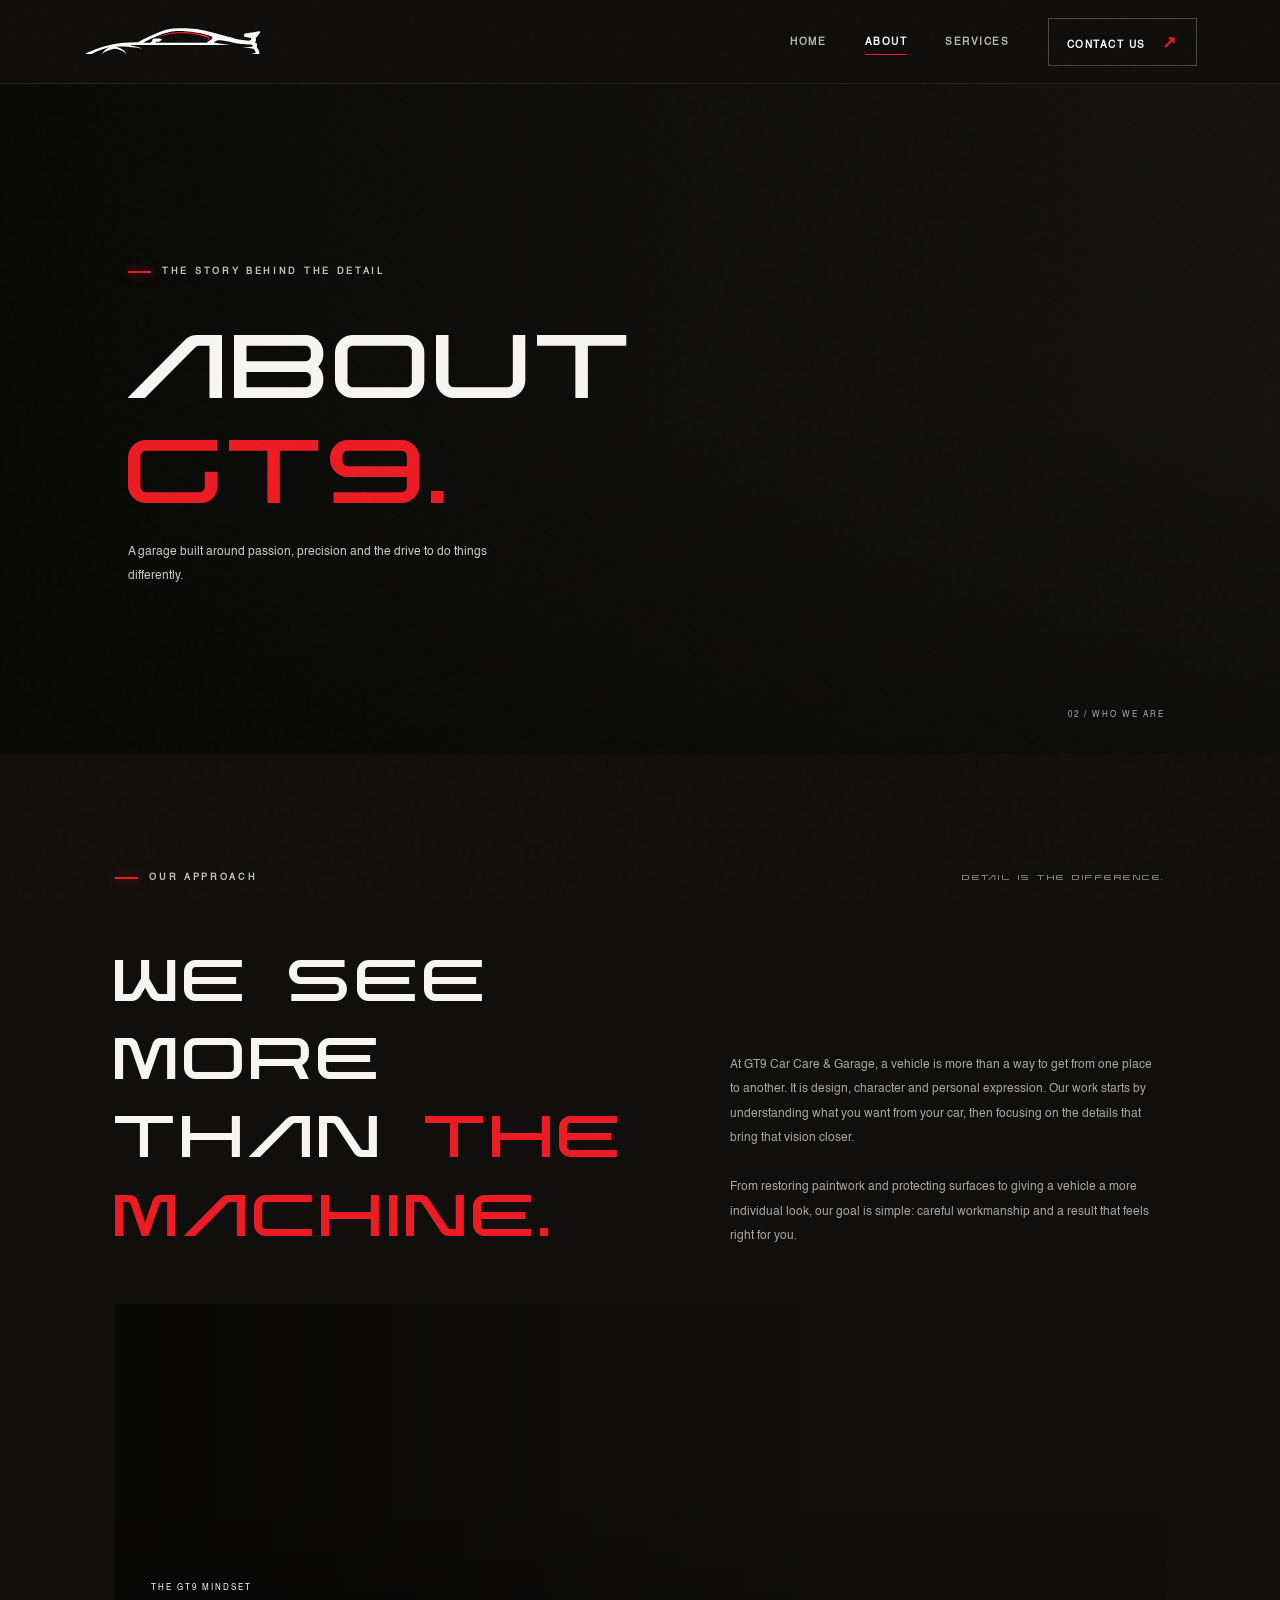
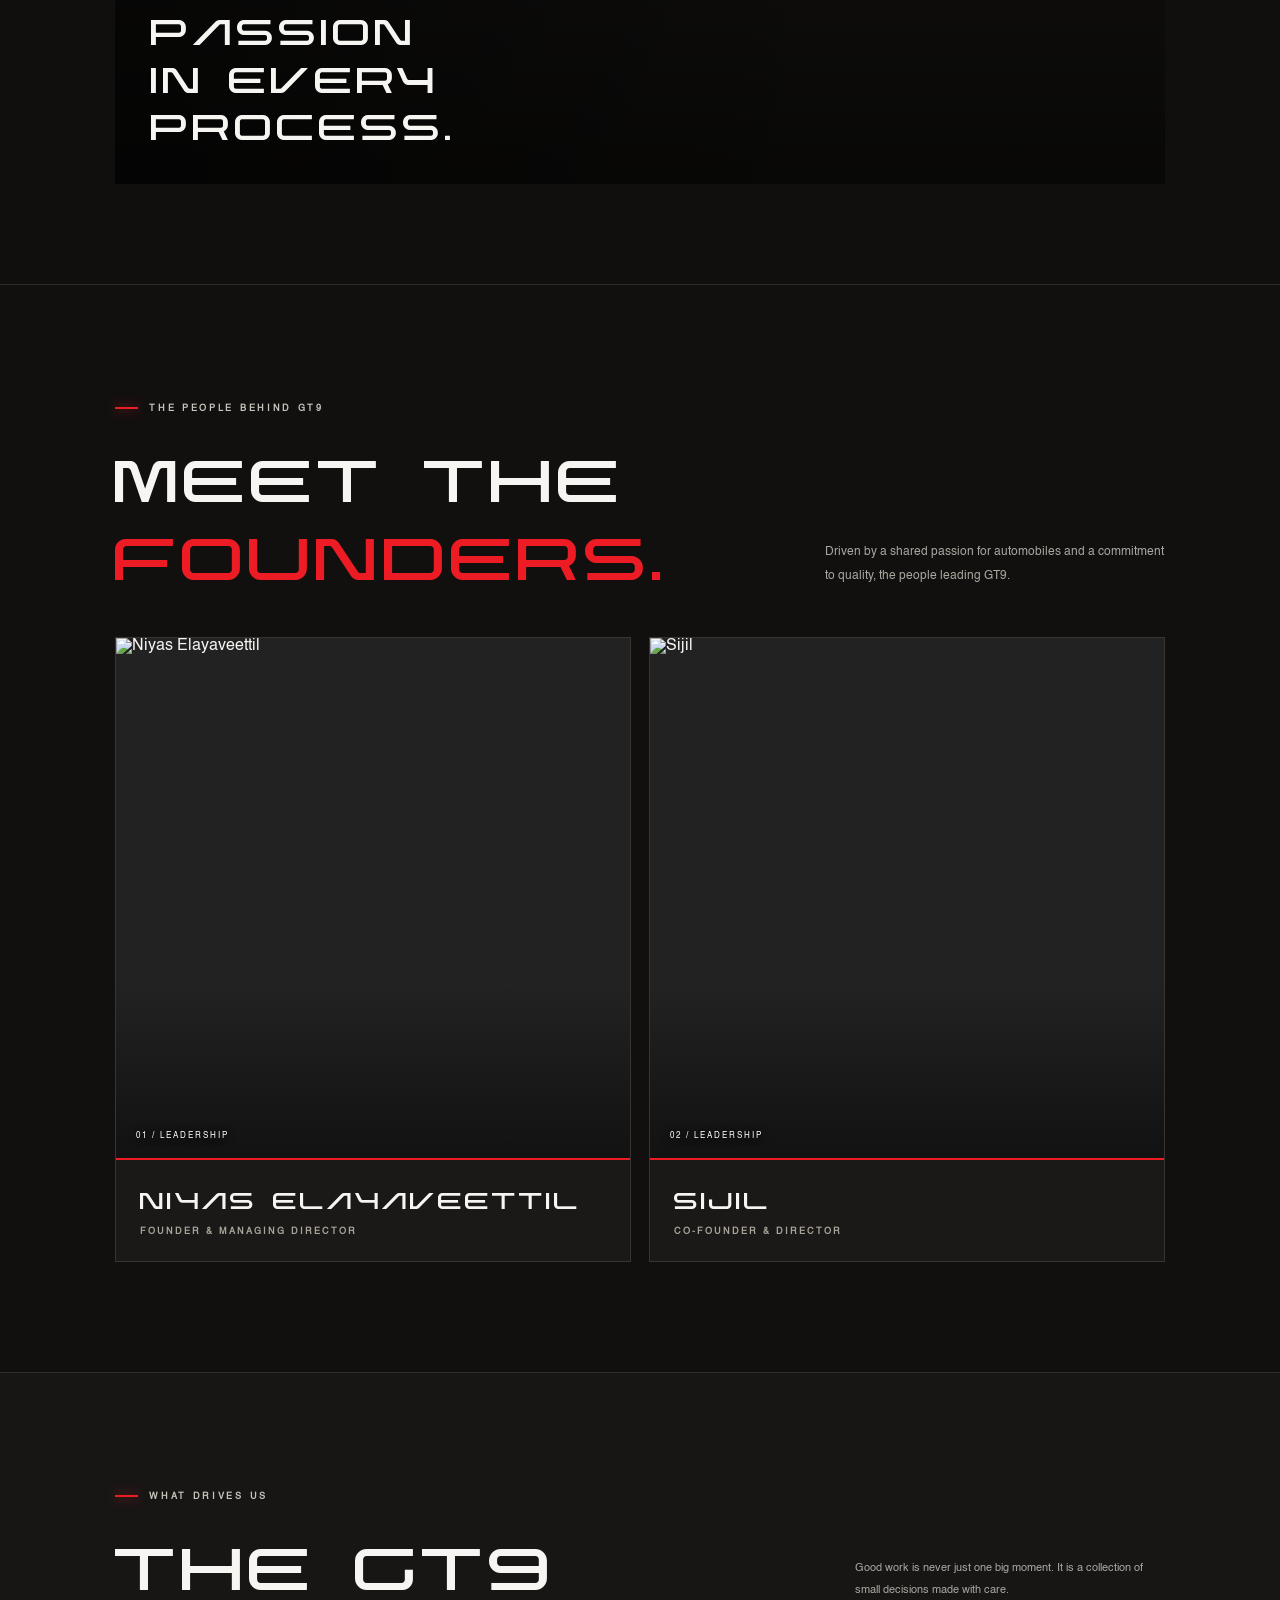
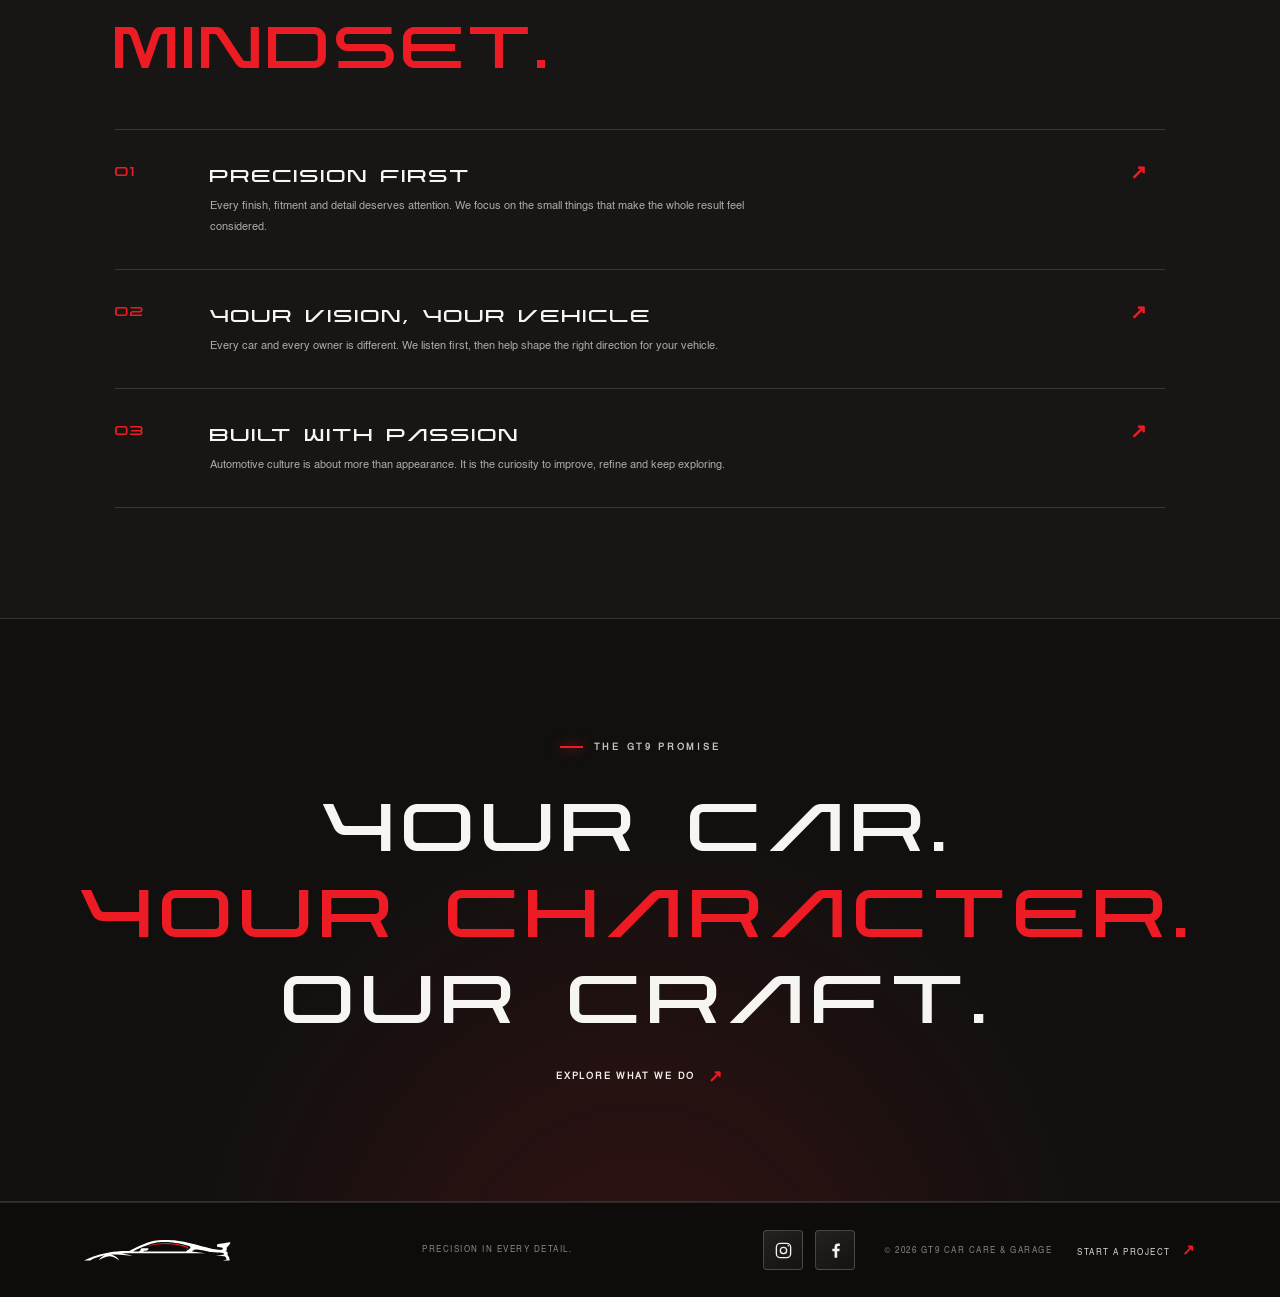
==== commit aa637fff: "Add GT9 founders and leadership profiles" ====
--- a/about.html
+++ b/about.html
@@ -34,6 +34,23 @@
   <div class="story-content"><h2 class="display-title reveal">WE SEE MORE<br>THAN <span>THE MACHINE.</span></h2><div class="story-copy reveal"><p>At GT9 Car Care & Garage, a vehicle is more than a way to get from one place to another. It is design, character and personal expression. Our work starts by understanding what you want from your car, then focusing on the details that bring that vision closer.</p><p>From restoring paintwork and protecting surfaces to giving a vehicle a more individual look, our goal is simple: careful workmanship and a result that feels right for you.</p></div></div>
   <div class="story-image reveal"><div class="story-image-text"><span>THE GT9 MINDSET</span><b>PASSION<br>IN EVERY<br>PROCESS.</b></div></div>
 </section>
+
+<section class="founders-section section-pad">
+  <div class="founders-heading reveal">
+    <div><p class="eyebrow"><i></i> THE PEOPLE BEHIND GT9</p><h2 class="display-title">MEET THE<br><span>FOUNDERS.</span></h2></div>
+    <p class="founders-intro">Driven by a shared passion for automobiles and a commitment to quality, the people leading GT9.</p>
+  </div>
+  <div class="founders-grid">
+    <article class="founder-card reveal">
+      <div class="founder-photo-wrap"><img class="founder-photo" src="assets/niyas-elayaveettil.webp" alt="Niyas Elayaveettil" loading="lazy" decoding="async"><span class="founder-number">01 / LEADERSHIP</span></div>
+      <div class="founder-details"><h3>NIYAS ELAYAVEETTIL</h3><p>FOUNDER &amp; MANAGING DIRECTOR</p></div>
+    </article>
+    <article class="founder-card reveal">
+      <div class="founder-photo-wrap"><img class="founder-photo" src="assets/sijil.webp" alt="Sijil" loading="lazy" decoding="async"><span class="founder-number">02 / LEADERSHIP</span></div>
+      <div class="founder-details"><h3>SIJIL</h3><p>CO-FOUNDER &amp; DIRECTOR</p></div>
+    </article>
+  </div>
+</section>
 <section class="principles-section section-pad">
   <div class="section-head reveal"><div><p class="eyebrow"><i></i> WHAT DRIVES US</p><h2 class="display-title">THE GT9<br><span>MINDSET.</span></h2></div><p class="section-note">Good work is never just one big moment. It is a collection of small decisions made with care.</p></div>
   <div class="principle-list">
--- a/styles.css
+++ b/styles.css
@@ -262,3 +262,37 @@
 .contact-info a{color:#f1eeea;text-decoration:none;transition:color .25s}
 .contact-info a:hover{color:var(--accent)}
 @media(max-width:700px){.footer-socials{order:0}.footer-right{align-items:flex-end}.footer-socials a{width:30px;height:30px}}
+
+
+/* High-visibility social media icons */
+.footer-socials{gap:12px;margin-right:4px}
+.footer-socials a{width:40px;height:40px;border-radius:4px;background:linear-gradient(145deg,#24211f,#141312);border-color:rgba(255,255,255,.2);color:#f4f1eb}
+.footer-socials svg{width:19px;height:19px}
+.footer-socials a:hover{background:var(--accent);border-color:var(--accent);box-shadow:0 7px 22px rgba(237,28,36,.23)}
+.contact-social-link{display:inline-flex;align-items:center;gap:11px;min-height:36px}
+.contact-social-link svg{width:20px;height:20px;fill:none;stroke:currentColor;stroke-width:1.7;stroke-linecap:round;stroke-linejoin:round;flex:none}
+.contact-social-link svg path{fill:currentColor;stroke:none}
+.contact-social-link svg .social-dot{fill:currentColor;stroke:none}
+.contact-social-link b{font-size:15px;color:var(--accent);font-weight:400}
+.contact-social-link:hover svg{color:var(--accent)}
+@media(max-width:700px){.footer-socials{gap:9px}.footer-socials a{width:38px;height:38px}.contact-social-link{gap:10px}}
+
+
+/* GT9 founders / leadership section */
+.founders-section{background:#11100f;border-top:1px solid #302c29;border-bottom:1px solid #302c29}
+.founders-heading{display:flex;align-items:end;justify-content:space-between;gap:40px;margin-bottom:44px}
+.founders-heading .display-title{margin:24px 0 0}
+.founders-intro{max-width:340px;margin:0 0 5px;color:#aaa69f;font-size:12px;line-height:2}
+.founders-grid{display:grid;grid-template-columns:repeat(2,minmax(0,1fr));gap:18px;max-width:1050px}
+.founder-card{min-width:0;background:#1a1917;border:1px solid #393430;overflow:hidden;transition:transform .55s var(--ease),border-color .35s}
+.founder-card:hover{transform:translateY(-7px);border-color:rgba(237,28,36,.65)}
+.founder-photo-wrap{height:clamp(320px,43vw,520px);position:relative;overflow:hidden;background:#222}
+.founder-photo-wrap:after{content:"";position:absolute;inset:0;background:linear-gradient(0deg,rgba(0,0,0,.48),transparent 34%);pointer-events:none}
+.founder-photo{display:block;width:100%;height:100%;object-fit:cover;object-position:center 35%;filter:saturate(.84);transition:transform 1s var(--ease),filter .5s}
+.founder-card:hover .founder-photo{transform:scale(1.045);filter:saturate(1)}
+.founder-number{position:absolute;z-index:2;left:20px;bottom:18px;font-size:8px;letter-spacing:2px;color:#fff;text-shadow:0 1px 8px #000}
+.founder-details{padding:23px 24px 25px;border-top:2px solid var(--accent)}
+.founder-details h3{font:400 clamp(22px,2.7vw,32px)/1.05 Nebula,sans-serif;margin:0 0 10px;color:#f7f5f2}
+.founder-details p{margin:0;font-size:9px;letter-spacing:2px;font-weight:700;color:#aaa49b}
+@media(max-width:700px){.founders-heading{display:block;margin-bottom:30px}.founders-intro{margin-top:24px}.founders-grid{grid-template-columns:1fr;gap:16px}.founder-photo-wrap{height:clamp(330px,105vw,490px)}.founder-details{padding:20px}.founder-details h3{font-size:27px}}
+@media(prefers-reduced-motion:reduce){.founder-photo,.founder-card{transition:none}}
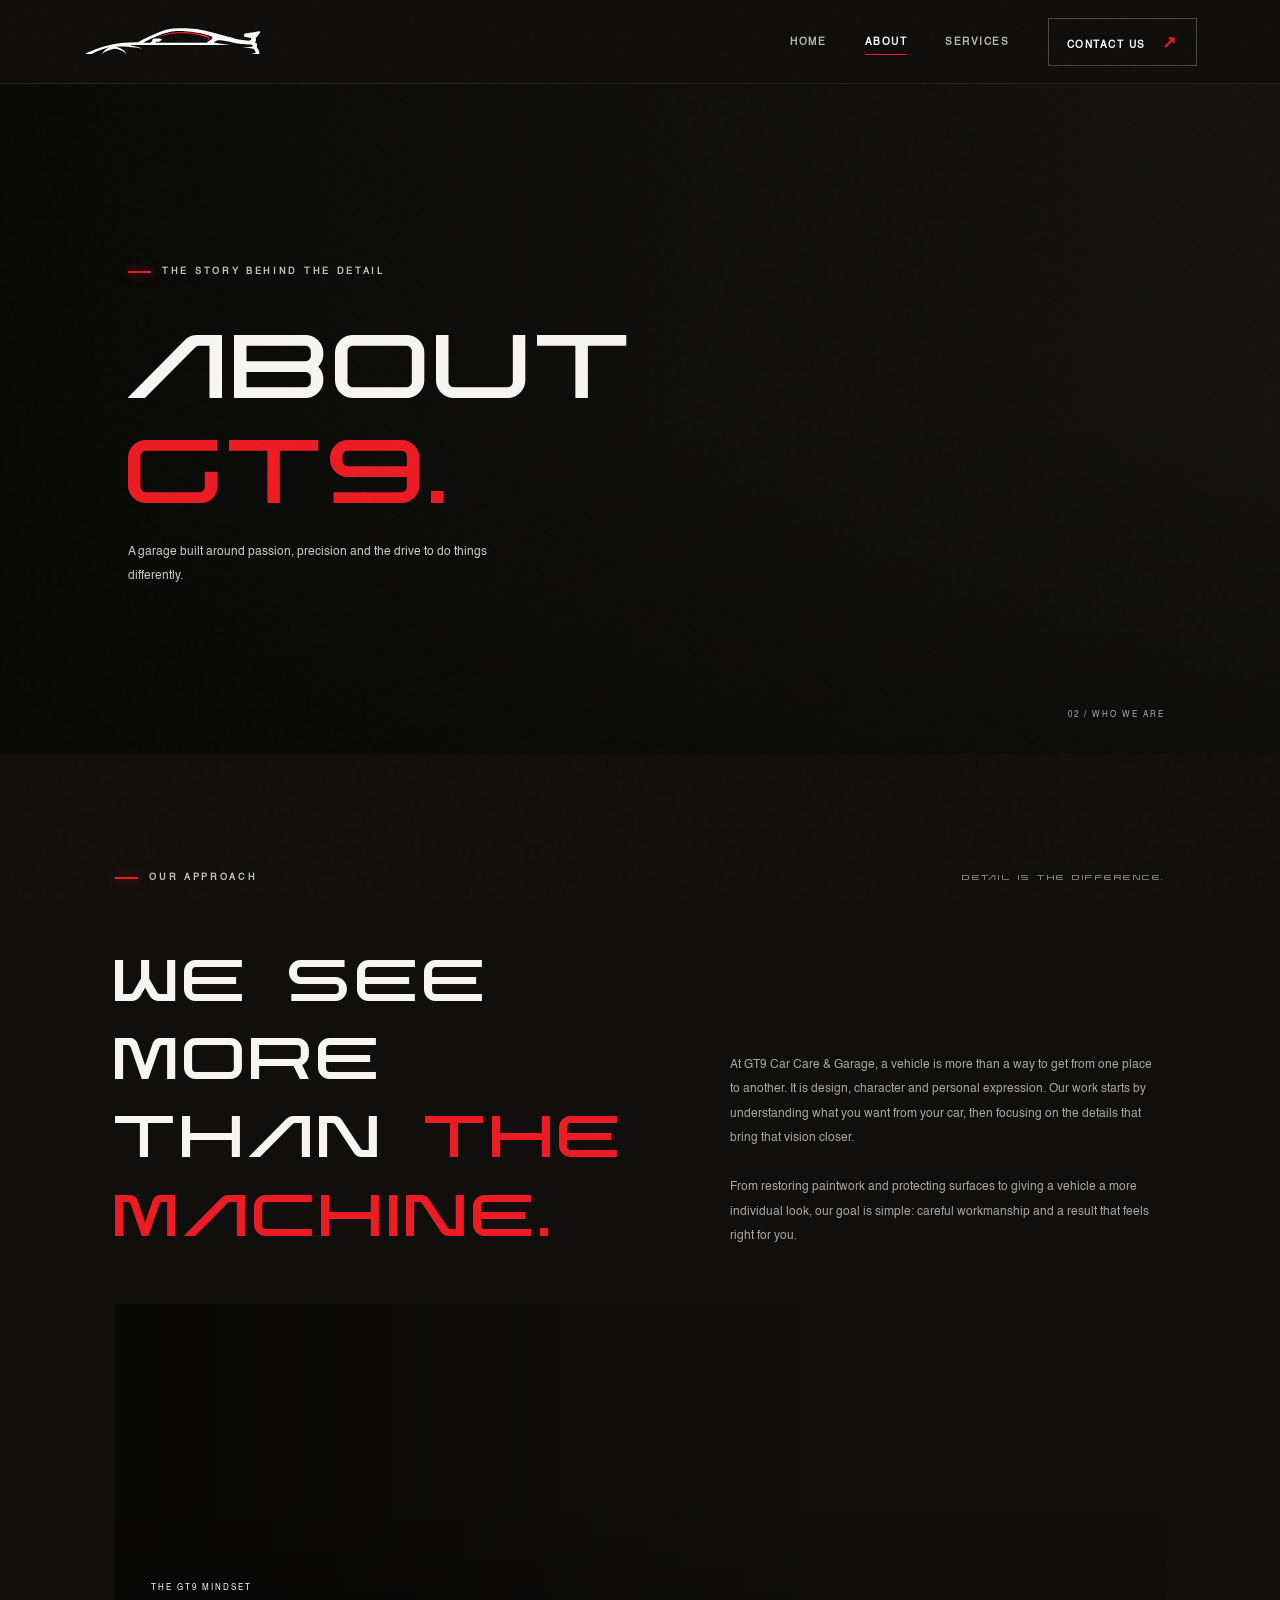
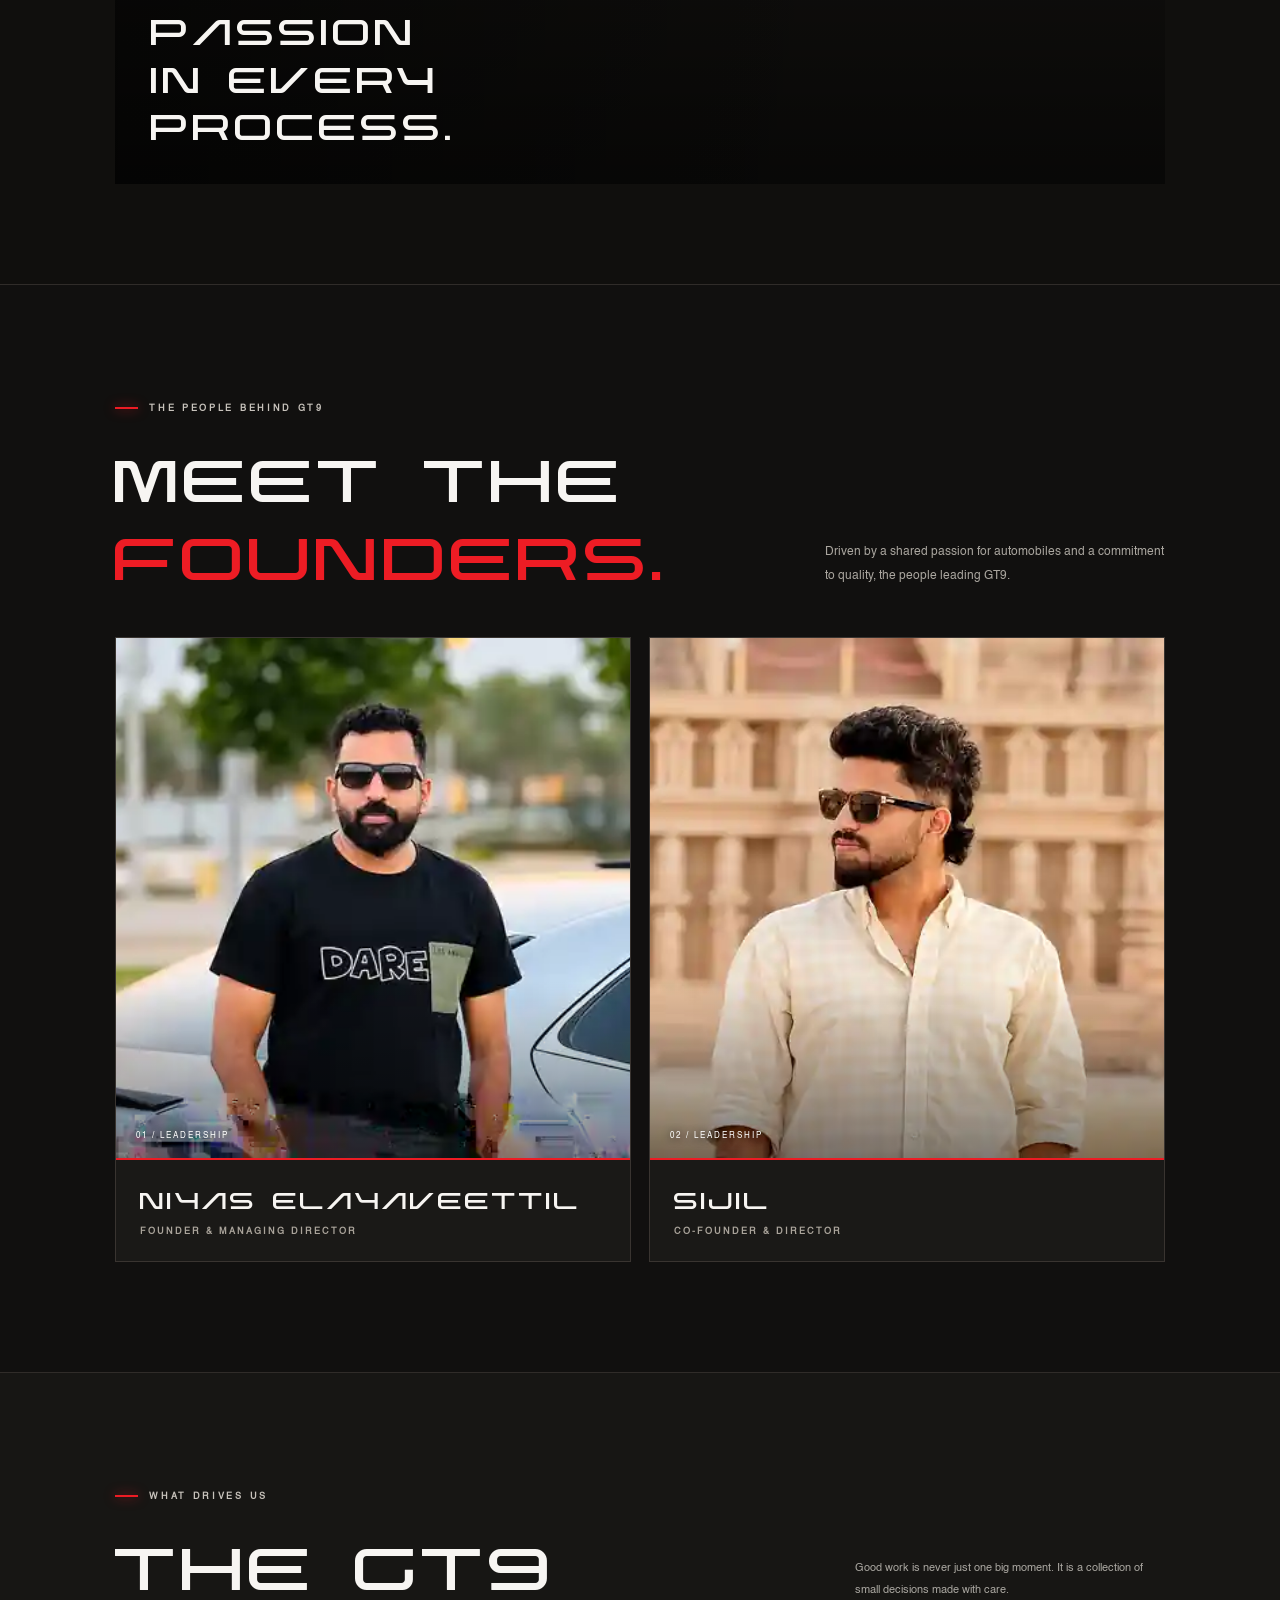
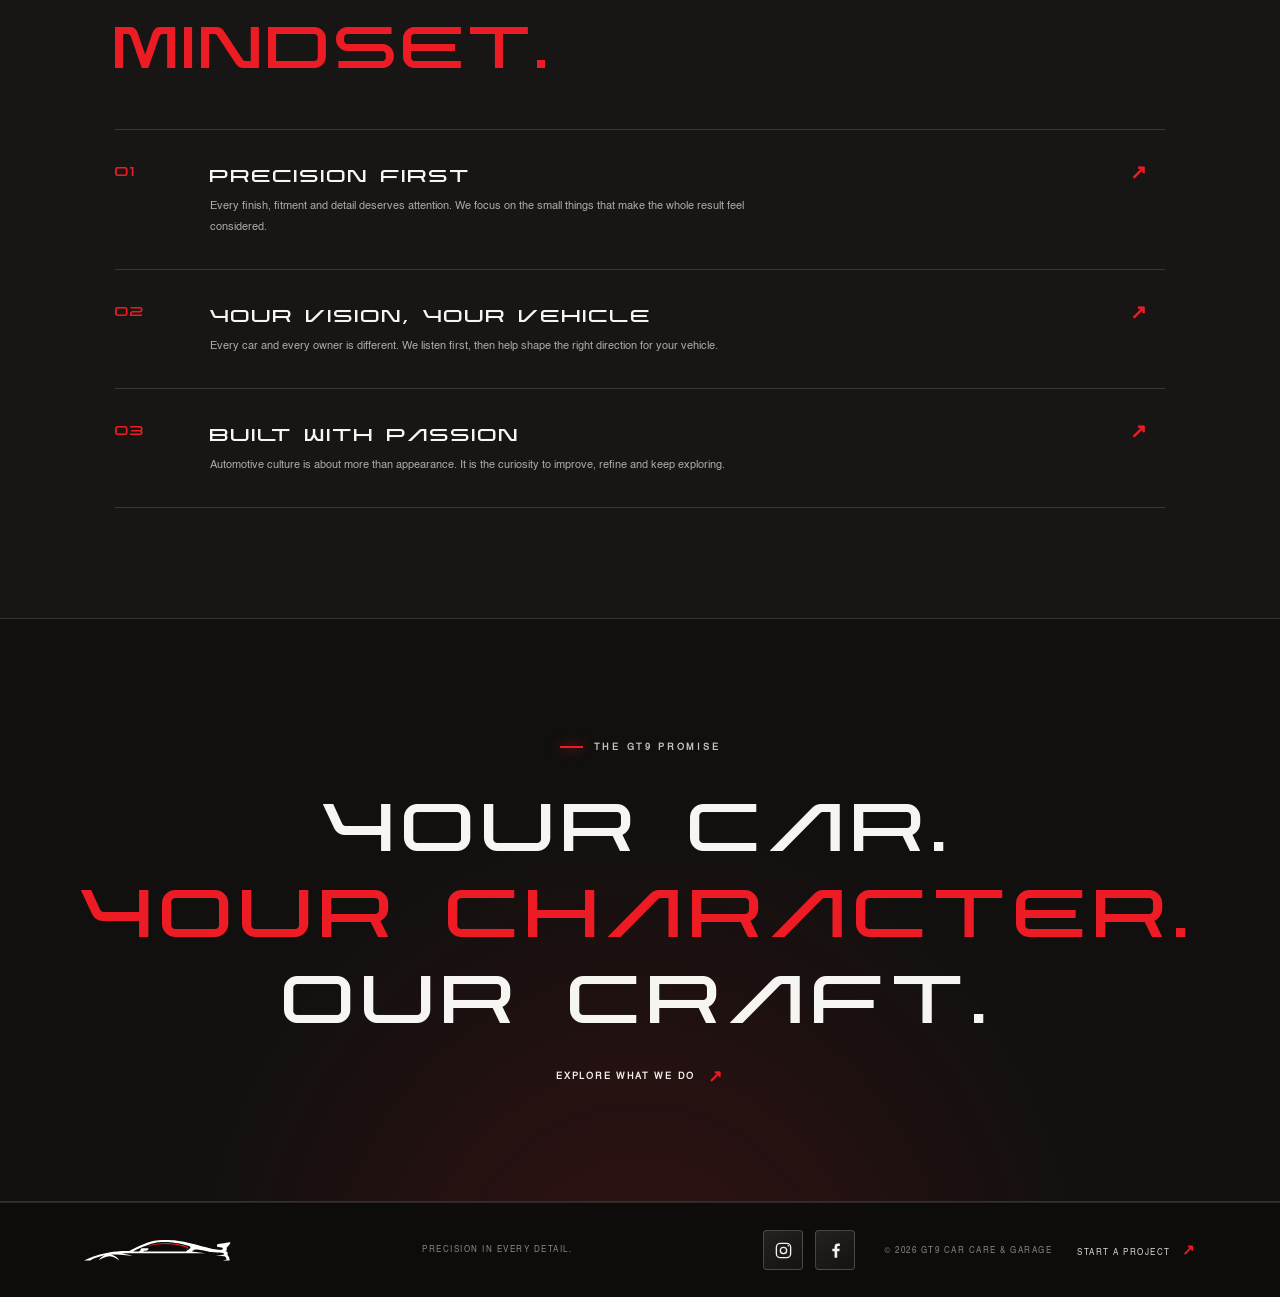
==== commit ffa21fb7: "Replace GT9 founder portraits with clearer sharpened originals" ====
--- a/about.html
+++ b/about.html
@@ -42,11 +42,11 @@
   </div>
   <div class="founders-grid">
     <article class="founder-card reveal">
-      <div class="founder-photo-wrap"><img class="founder-photo" src="assets/niyas-elayaveettil.webp" alt="Niyas Elayaveettil" loading="lazy" decoding="async"><span class="founder-number">01 / LEADERSHIP</span></div>
+      <div class="founder-photo-wrap"><img class="founder-photo" src="assets/niyas-elayaveettil.webp?v=clear-20261111" alt="Niyas Elayaveettil" loading="lazy" decoding="async"><span class="founder-number">01 / LEADERSHIP</span></div>
       <div class="founder-details"><h3>NIYAS ELAYAVEETTIL</h3><p>FOUNDER &amp; MANAGING DIRECTOR</p></div>
     </article>
     <article class="founder-card reveal">
-      <div class="founder-photo-wrap"><img class="founder-photo" src="assets/sijil.webp" alt="Sijil" loading="lazy" decoding="async"><span class="founder-number">02 / LEADERSHIP</span></div>
+      <div class="founder-photo-wrap"><img class="founder-photo" src="assets/sijil.webp?v=clear-20261111" alt="Sijil" loading="lazy" decoding="async"><span class="founder-number">02 / LEADERSHIP</span></div>
       <div class="founder-details"><h3>SIJIL</h3><p>CO-FOUNDER &amp; DIRECTOR</p></div>
     </article>
   </div>
--- a/styles.css
+++ b/styles.css
@@ -288,7 +288,7 @@
 .founder-card:hover{transform:translateY(-7px);border-color:rgba(237,28,36,.65)}
 .founder-photo-wrap{height:clamp(320px,43vw,520px);position:relative;overflow:hidden;background:#222}
 .founder-photo-wrap:after{content:"";position:absolute;inset:0;background:linear-gradient(0deg,rgba(0,0,0,.48),transparent 34%);pointer-events:none}
-.founder-photo{display:block;width:100%;height:100%;object-fit:cover;object-position:center 35%;filter:saturate(.84);transition:transform 1s var(--ease),filter .5s}
+.founder-photo{display:block;width:100%;height:100%;object-fit:cover;object-position:center 35%;filter:none;image-rendering:auto;transition:transform 1s var(--ease),filter .5s}
 .founder-card:hover .founder-photo{transform:scale(1.045);filter:saturate(1)}
 .founder-number{position:absolute;z-index:2;left:20px;bottom:18px;font-size:8px;letter-spacing:2px;color:#fff;text-shadow:0 1px 8px #000}
 .founder-details{padding:23px 24px 25px;border-top:2px solid var(--accent)}
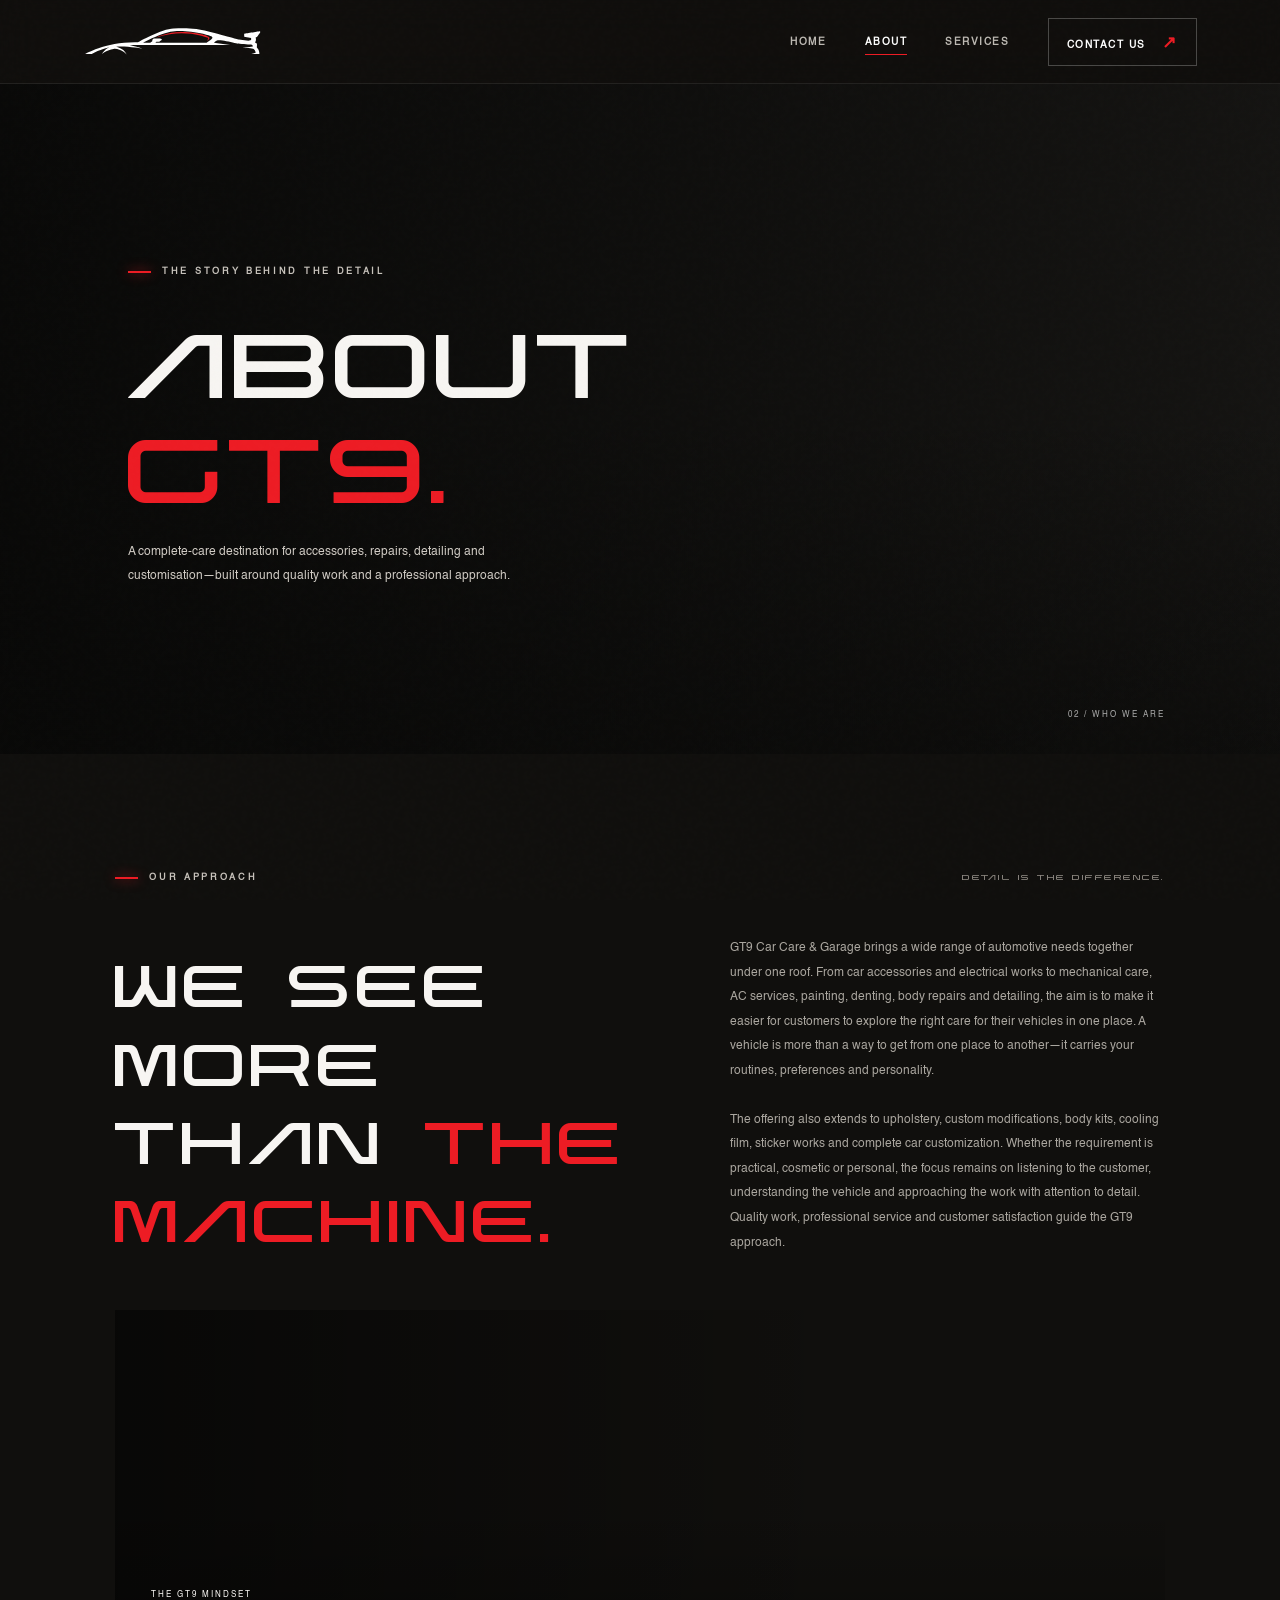
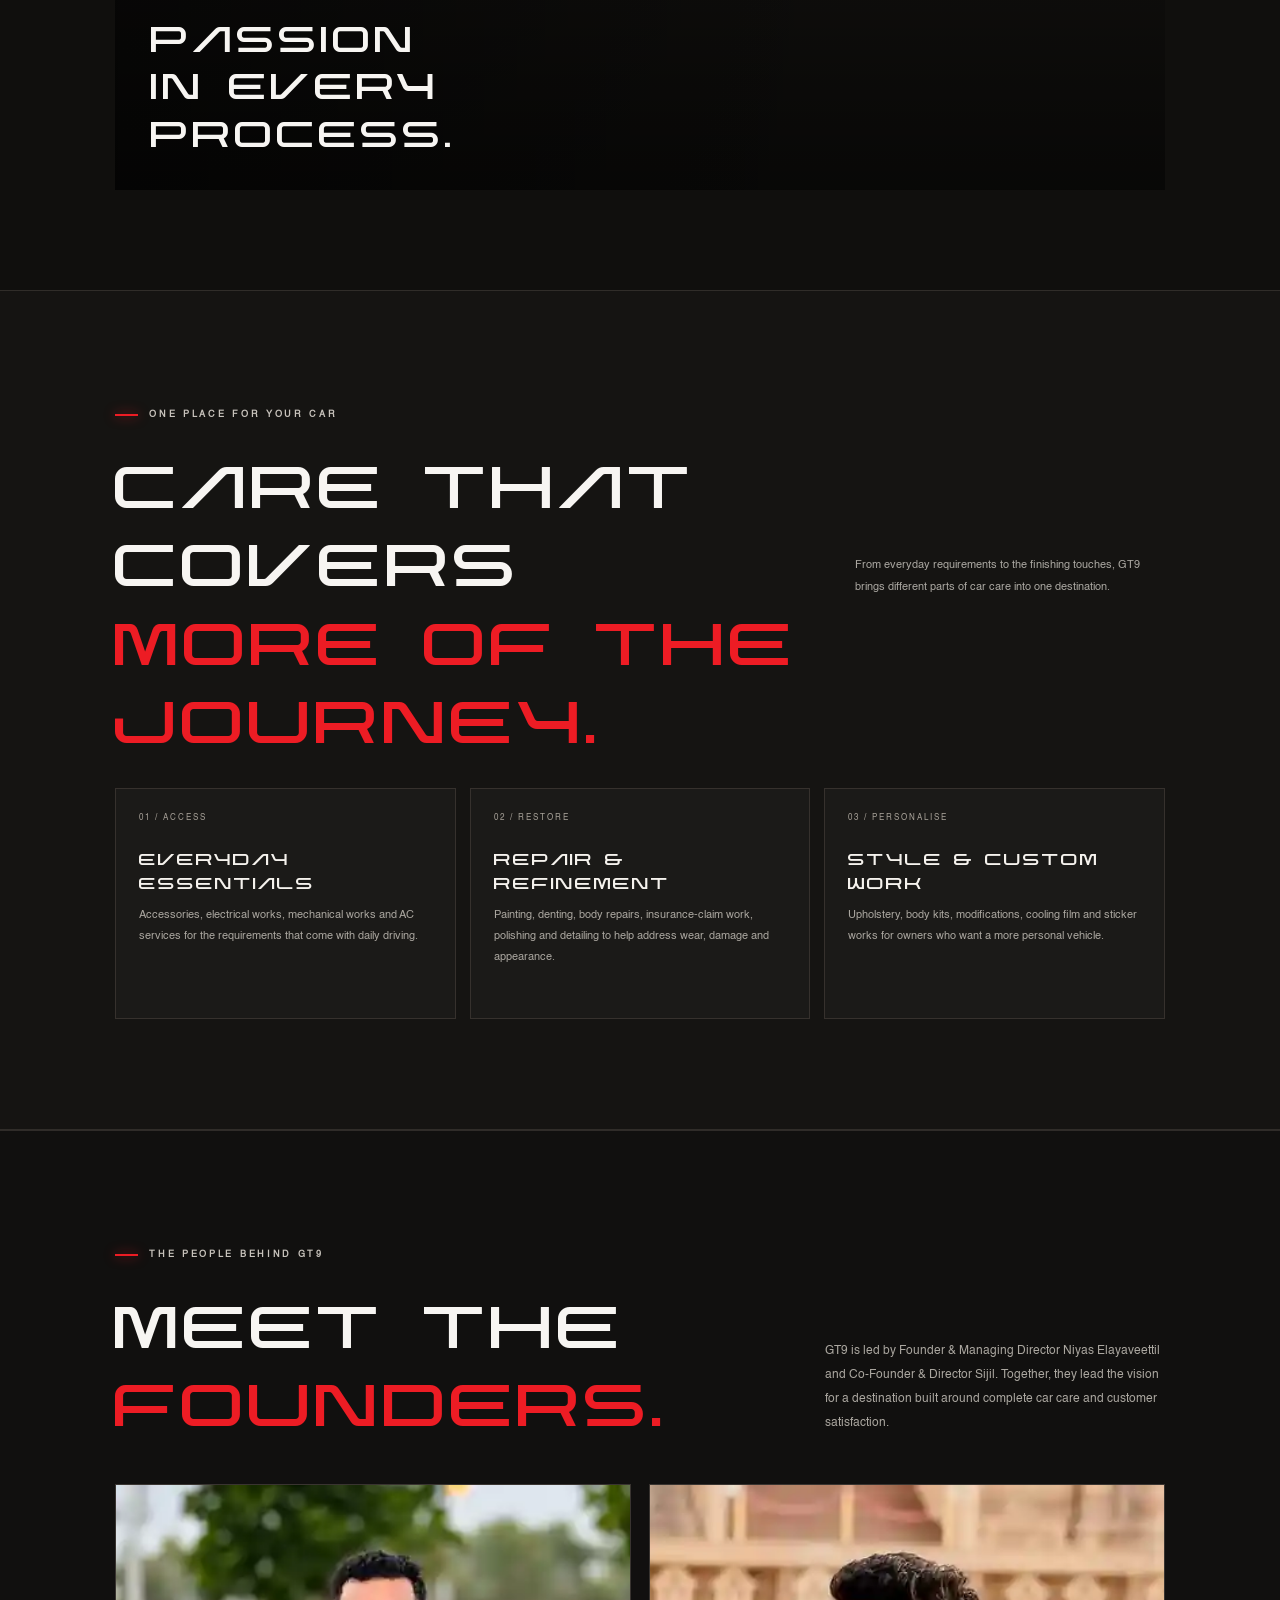
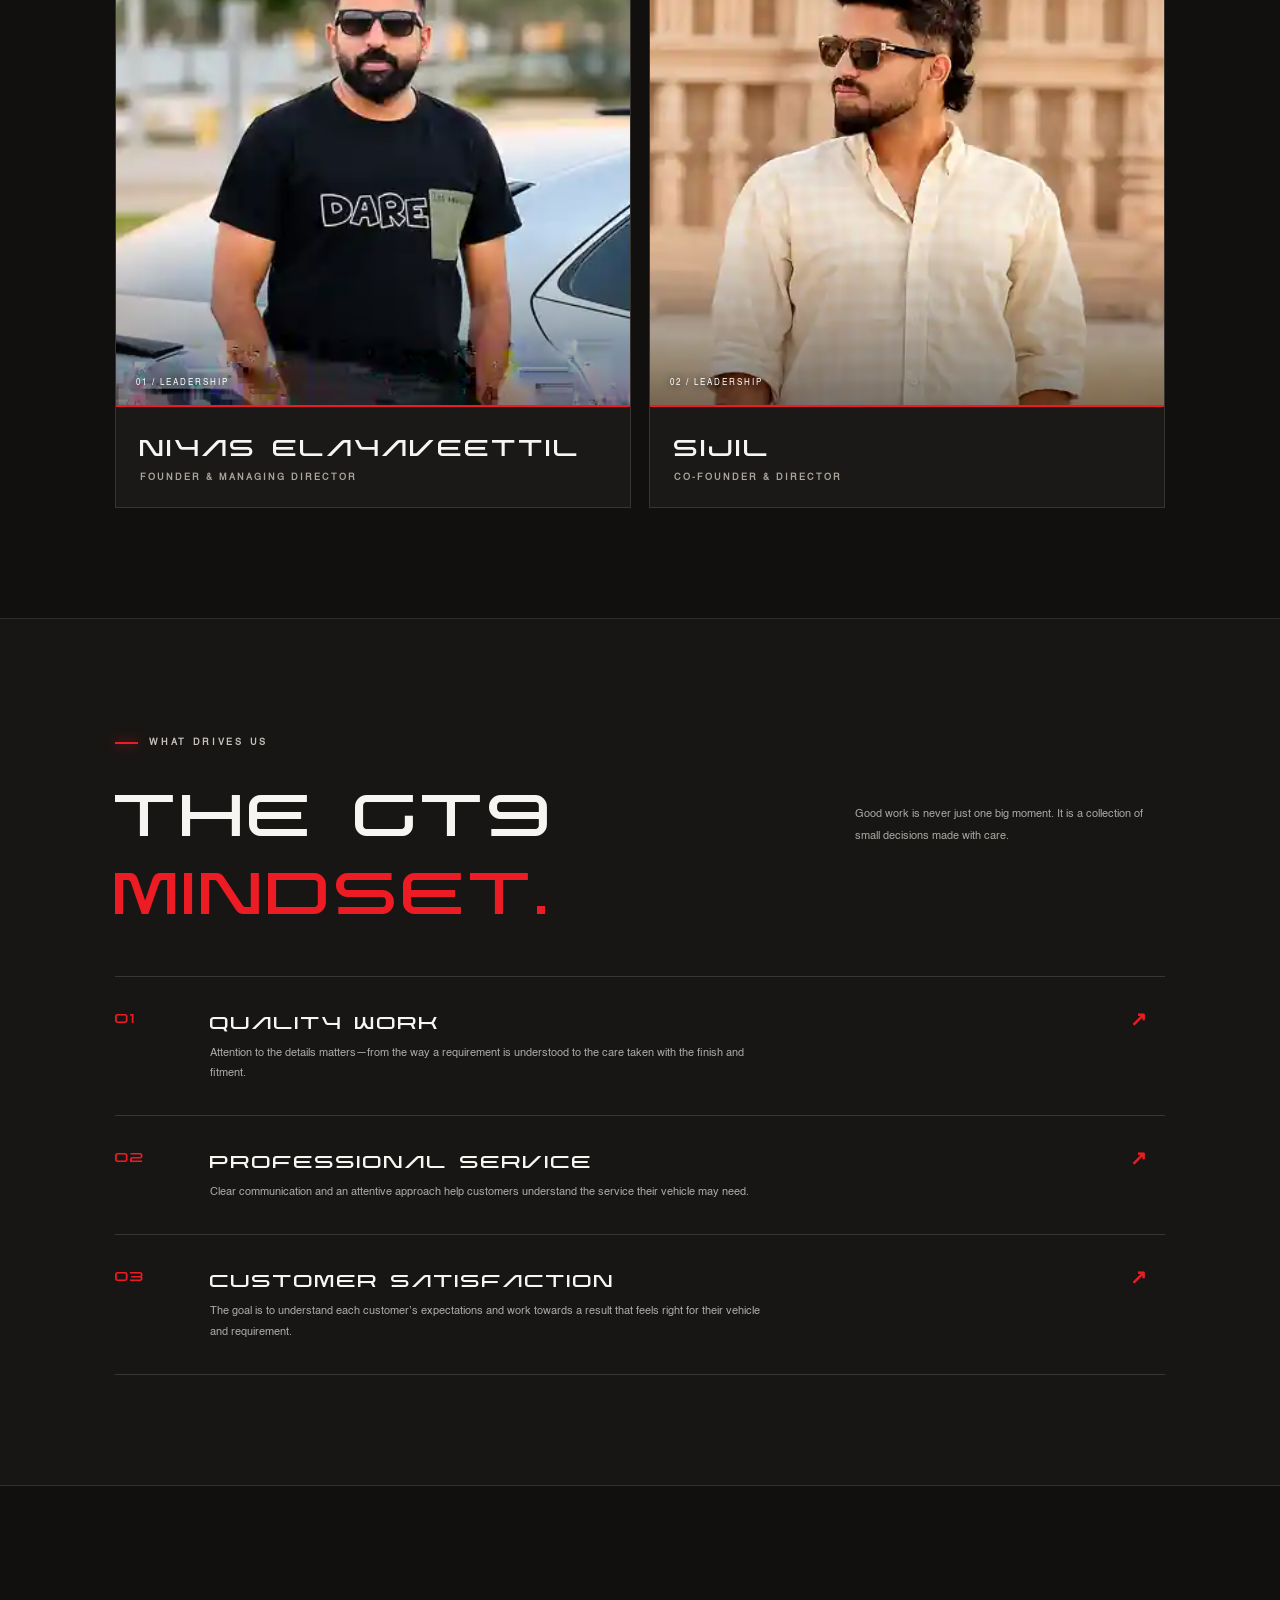
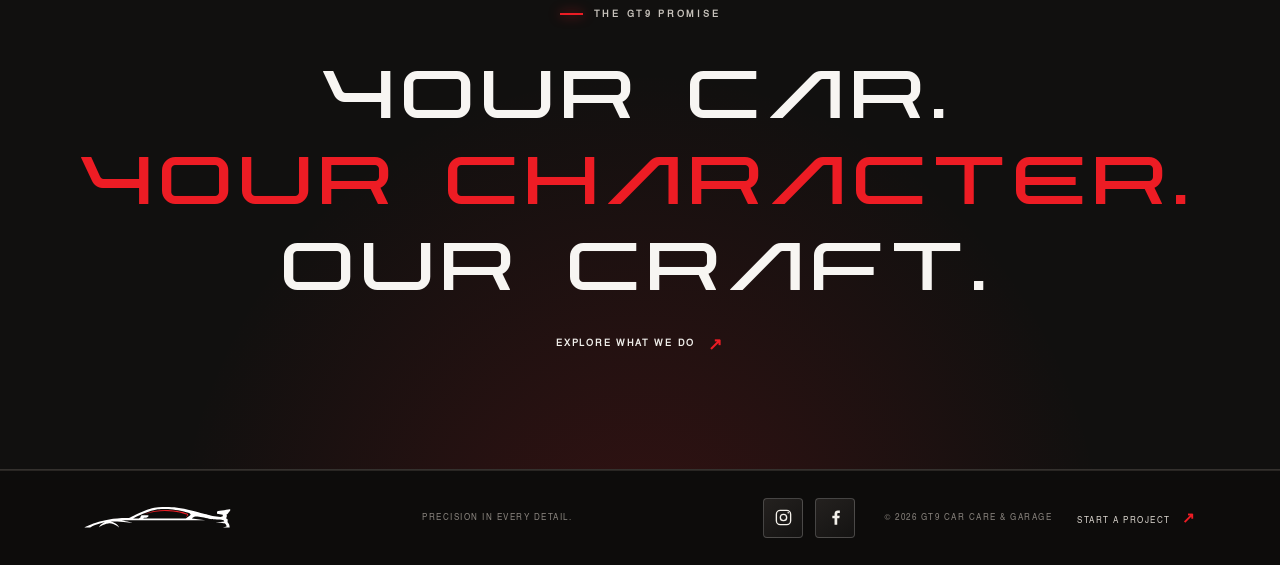
==== commit af49c3bc: "Expand content across all GT9 website pages" ====
--- a/about.html
+++ b/about.html
@@ -4,7 +4,7 @@
 <meta charset="utf-8">
 <meta name="viewport" content="width=device-width, initial-scale=1">
 <meta name="theme-color" content="#100F0D">
-<meta name="description" content="GT9 Car Care & Garage — detailing, paint correction, paint protection, wrapping and custom automotive upgrades.">
+<meta name="description" content="Get to know GT9 Car Care & Garage, its complete-care approach, founders Niyas Elayaveettil and Sijil, and services for repair, detailing and customization.">
 <title>GT9 Car Care & Garage | About</title>
 <link rel="icon" type="image/svg+xml" href="assets/gt9-mark.svg">
 <link rel="preload" href="assets/nebula.woff2" as="font" type="font/woff2" crossorigin>
@@ -26,19 +26,27 @@
 </header>
 <main>
 <section class="inner-hero about-hero">
-  <div class="inner-hero-bg about-bg"></div><div class="inner-hero-content"><p class="eyebrow reveal"><i></i> THE STORY BEHIND THE DETAIL</p><h1 class="reveal">ABOUT<br><em>GT9.</em></h1><p class="reveal">A garage built around passion, precision and the drive to do things differently.</p></div>
+  <div class="inner-hero-bg about-bg"></div><div class="inner-hero-content"><p class="eyebrow reveal"><i></i> THE STORY BEHIND THE DETAIL</p><h1 class="reveal">ABOUT<br><em>GT9.</em></h1><p class="reveal">A complete-care destination for accessories, repairs, detailing and customisation—built around quality work and a professional approach.</p></div>
   <span class="inner-hero-index">02 / WHO WE ARE</span>
 </section>
 <section class="about-story section-pad">
   <div class="story-label reveal"><p class="eyebrow"><i></i> OUR APPROACH</p><span>DETAIL IS THE DIFFERENCE.</span></div>
-  <div class="story-content"><h2 class="display-title reveal">WE SEE MORE<br>THAN <span>THE MACHINE.</span></h2><div class="story-copy reveal"><p>At GT9 Car Care & Garage, a vehicle is more than a way to get from one place to another. It is design, character and personal expression. Our work starts by understanding what you want from your car, then focusing on the details that bring that vision closer.</p><p>From restoring paintwork and protecting surfaces to giving a vehicle a more individual look, our goal is simple: careful workmanship and a result that feels right for you.</p></div></div>
+  <div class="story-content"><h2 class="display-title reveal">WE SEE MORE<br>THAN <span>THE MACHINE.</span></h2><div class="story-copy reveal"><p>GT9 Car Care & Garage brings a wide range of automotive needs together under one roof. From car accessories and electrical works to mechanical care, AC services, painting, denting, body repairs and detailing, the aim is to make it easier for customers to explore the right care for their vehicles in one place. A vehicle is more than a way to get from one place to another—it carries your routines, preferences and personality.</p><p>The offering also extends to upholstery, custom modifications, body kits, cooling film, sticker works and complete car customization. Whether the requirement is practical, cosmetic or personal, the focus remains on listening to the customer, understanding the vehicle and approaching the work with attention to detail. Quality work, professional service and customer satisfaction guide the GT9 approach.</p></div></div>
   <div class="story-image reveal"><div class="story-image-text"><span>THE GT9 MINDSET</span><b>PASSION<br>IN EVERY<br>PROCESS.</b></div></div>
 </section>
 
+<section class="about-pillars section-pad">
+  <div class="section-head reveal"><div><p class="eyebrow"><i></i> ONE PLACE FOR YOUR CAR</p><h2 class="display-title">CARE THAT COVERS<br><span>MORE OF THE JOURNEY.</span></h2></div><p class="section-note">From everyday requirements to the finishing touches, GT9 brings different parts of car care into one destination.</p></div>
+  <div class="about-pillar-grid">
+    <article class="about-pillar reveal"><span>01 / ACCESS</span><h3>EVERYDAY ESSENTIALS</h3><p>Accessories, electrical works, mechanical works and AC services for the requirements that come with daily driving.</p></article>
+    <article class="about-pillar reveal"><span>02 / RESTORE</span><h3>REPAIR & REFINEMENT</h3><p>Painting, denting, body repairs, insurance-claim work, polishing and detailing to help address wear, damage and appearance.</p></article>
+    <article class="about-pillar reveal"><span>03 / PERSONALISE</span><h3>STYLE & CUSTOM WORK</h3><p>Upholstery, body kits, modifications, cooling film and sticker works for owners who want a more personal vehicle.</p></article>
+  </div>
+</section>
 <section class="founders-section section-pad">
   <div class="founders-heading reveal">
     <div><p class="eyebrow"><i></i> THE PEOPLE BEHIND GT9</p><h2 class="display-title">MEET THE<br><span>FOUNDERS.</span></h2></div>
-    <p class="founders-intro">Driven by a shared passion for automobiles and a commitment to quality, the people leading GT9.</p>
+    <p class="founders-intro">GT9 is led by Founder & Managing Director Niyas Elayaveettil and Co-Founder & Director Sijil. Together, they lead the vision for a destination built around complete car care and customer satisfaction.</p>
   </div>
   <div class="founders-grid">
     <article class="founder-card reveal">
@@ -54,9 +62,9 @@
 <section class="principles-section section-pad">
   <div class="section-head reveal"><div><p class="eyebrow"><i></i> WHAT DRIVES US</p><h2 class="display-title">THE GT9<br><span>MINDSET.</span></h2></div><p class="section-note">Good work is never just one big moment. It is a collection of small decisions made with care.</p></div>
   <div class="principle-list">
-    <article class="principle reveal"><span>01</span><div><h3>PRECISION FIRST</h3><p>Every finish, fitment and detail deserves attention. We focus on the small things that make the whole result feel considered.</p></div><b>↗</b></article>
-    <article class="principle reveal"><span>02</span><div><h3>YOUR VISION, YOUR VEHICLE</h3><p>Every car and every owner is different. We listen first, then help shape the right direction for your vehicle.</p></div><b>↗</b></article>
-    <article class="principle reveal"><span>03</span><div><h3>BUILT WITH PASSION</h3><p>Automotive culture is about more than appearance. It is the curiosity to improve, refine and keep exploring.</p></div><b>↗</b></article>
+    <article class="principle reveal"><span>01</span><div><h3>QUALITY WORK</h3><p>Attention to the details matters—from the way a requirement is understood to the care taken with the finish and fitment.</p></div><b>↗</b></article>
+    <article class="principle reveal"><span>02</span><div><h3>PROFESSIONAL SERVICE</h3><p>Clear communication and an attentive approach help customers understand the service their vehicle may need.</p></div><b>↗</b></article>
+    <article class="principle reveal"><span>03</span><div><h3>CUSTOMER SATISFACTION</h3><p>The goal is to understand each customer’s expectations and work towards a result that feels right for their vehicle and requirement.</p></div><b>↗</b></article>
   </div>
 </section>
 <section class="about-quote"><p class="eyebrow reveal"><i></i> THE GT9 PROMISE</p><h2 class="reveal">YOUR CAR.<br><span>YOUR CHARACTER.</span><br>OUR CRAFT.</h2><a href="services.html" class="text-link reveal">EXPLORE WHAT WE DO <span>↗</span></a></section>
--- a/styles.css
+++ b/styles.css
@@ -296,3 +296,40 @@
 .founder-details p{margin:0;font-size:9px;letter-spacing:2px;font-weight:700;color:#aaa49b}
 @media(max-width:700px){.founders-heading{display:block;margin-bottom:30px}.founders-intro{margin-top:24px}.founders-grid{grid-template-columns:1fr;gap:16px}.founder-photo-wrap{height:clamp(330px,105vw,490px)}.founder-details{padding:20px}.founder-details h3{font-size:27px}}
 @media(prefers-reduced-motion:reduce){.founder-photo,.founder-card{transition:none}}
+
+/* GT9 complete-service grid on the Home page */
+.home-service-grid .service-tile{min-height:270px}
+.home-services-footer{display:flex;justify-content:flex-end;margin-top:28px}
+@media(max-width:700px){.home-service-grid .service-tile{min-height:205px}}
+
+
+/* Expanded GT9 page context — editorial content blocks */
+.home-approach,.about-pillars,.service-guide,.contact-guide{background:#151412;border-top:1px solid #302d29;border-bottom:1px solid #302d29}
+.home-approach-head{max-width:780px;margin-bottom:38px}
+.home-approach-head>.display-title,.contact-guide-head>.display-title{margin:22px 0}
+.home-approach-head>p:last-child,.service-guide-copy>p:not(.eyebrow),.contact-guide-note{max-width:650px;color:#aaa69f;font-size:12px;line-height:2}
+.approach-grid,.about-pillar-grid,.contact-guide-grid{display:grid;grid-template-columns:repeat(3,minmax(0,1fr));gap:14px}
+.approach-card,.about-pillar,.contact-guide-card{position:relative;min-height:245px;padding:25px 23px;background:#1b1a18;border:1px solid #36312d;display:flex;flex-direction:column;align-items:flex-start}
+.approach-card>span,.about-pillar>span,.contact-guide-card>span{font-size:8px;letter-spacing:2px;color:#a6a097}
+.approach-card h3,.about-pillar h3,.contact-guide-card h3{font:400 22px/1.08 Nebula,sans-serif;margin:25px 0 12px;color:#f5f2ed}
+.approach-card p,.about-pillar p,.contact-guide-card p{font-size:11px;line-height:1.9;color:#aaa69f;margin:0 0 24px}
+.approach-card .text-link{margin-top:auto;font-size:8px}
+.about-pillars .section-head{margin-bottom:32px}
+.about-pillar{min-height:220px}
+.service-tile-summary{font-size:11px;line-height:1.85;color:#e0dbd4;margin:-12px 0 24px;max-width:470px}
+.service-catalog-grid .service-tile{min-height:365px}
+.home-service-grid .service-tile{min-height:340px}
+.service-guide{display:grid;grid-template-columns:.9fr 1.1fr;gap:8%;align-items:center}
+.service-guide-copy .display-title{margin:24px 0}
+.service-guide-copy .button{margin-top:22px}
+.service-guide-steps{border-top:1px solid #3a3531}
+.guide-step{display:grid;grid-template-columns:42px 1fr;gap:15px;padding:23px 0;border-bottom:1px solid #3a3531}
+.guide-step>span{font:400 20px Nebula;color:var(--accent)}
+.guide-step h3{font:400 19px Nebula;margin:0 0 8px}
+.guide-step p{font-size:11px;line-height:1.85;color:#aaa69f;margin:0}
+.contact-guide-head{max-width:660px;margin-bottom:34px}
+.contact-guide-card{min-height:215px}
+.contact-guide-note{max-width:790px;margin:26px 0 0}
+.contact-form .form-note{font-size:10px;line-height:1.7;color:#9b958d;margin:0}
+@media(max-width:900px){.service-guide{grid-template-columns:1fr;gap:35px}.service-catalog-grid .service-tile{min-height:345px}.home-service-grid .service-tile{min-height:320px}}
+@media(max-width:700px){.approach-grid,.about-pillar-grid,.contact-guide-grid{grid-template-columns:1fr;gap:10px}.approach-card,.about-pillar,.contact-guide-card{min-height:0;padding:22px}.approach-card h3,.about-pillar h3,.contact-guide-card h3{margin:19px 0 10px}.service-catalog-grid .service-tile{min-height:290px}.home-service-grid .service-tile{min-height:270px}.service-tile-summary{font-size:10px;line-height:1.75;margin:-10px 0 19px}.contact-guide-note{font-size:10px}}
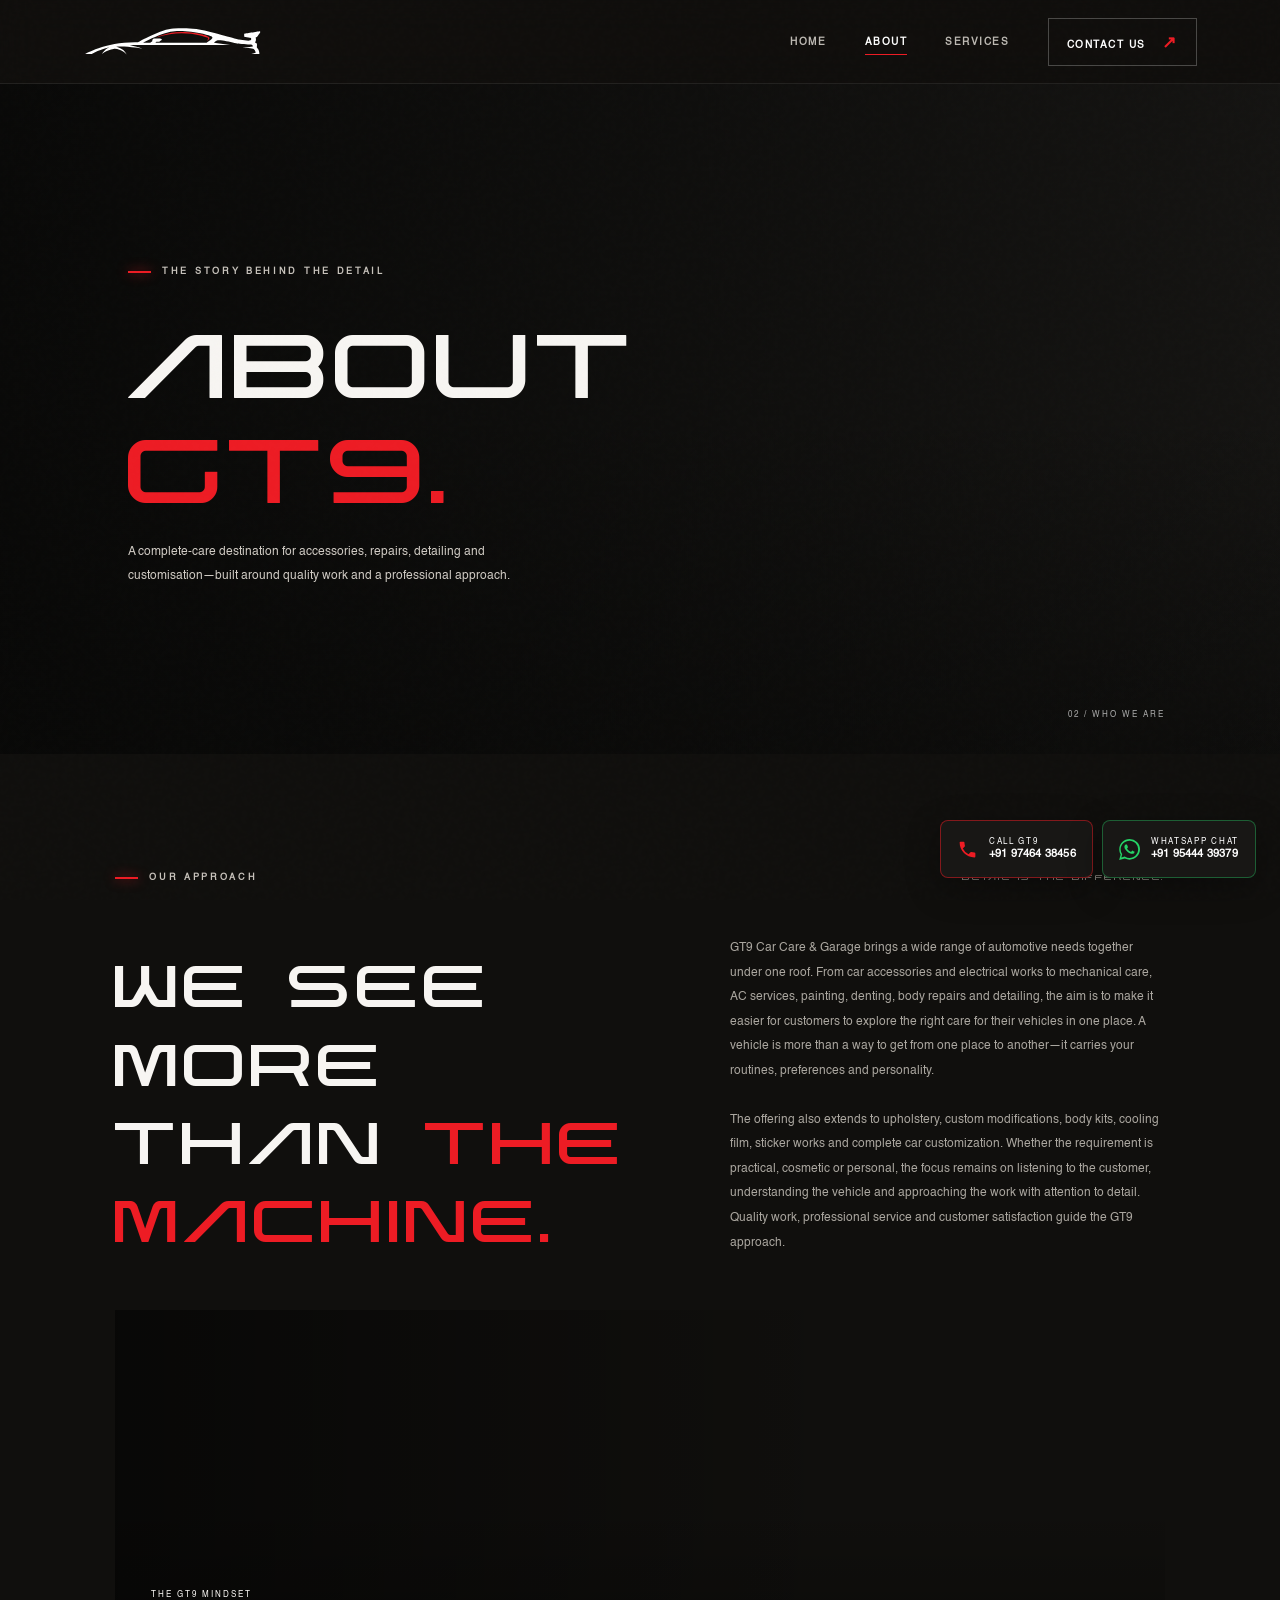
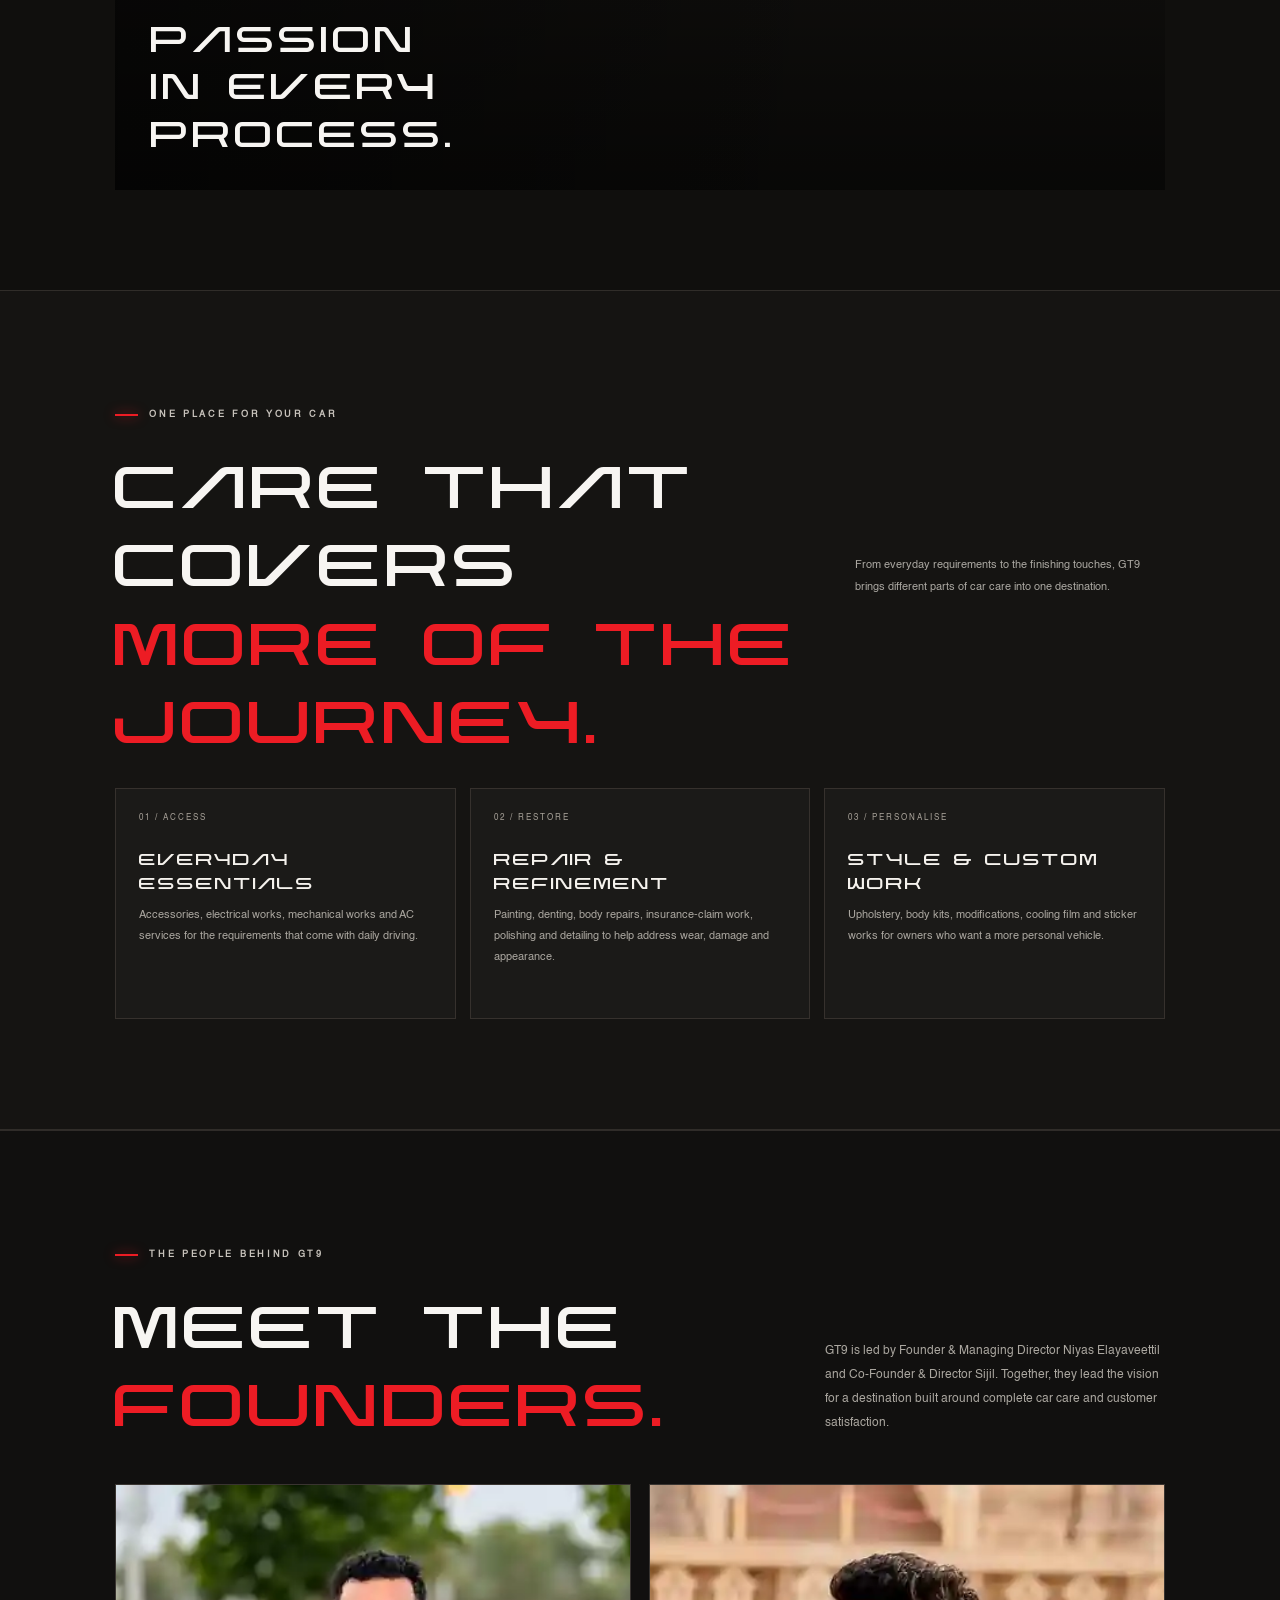
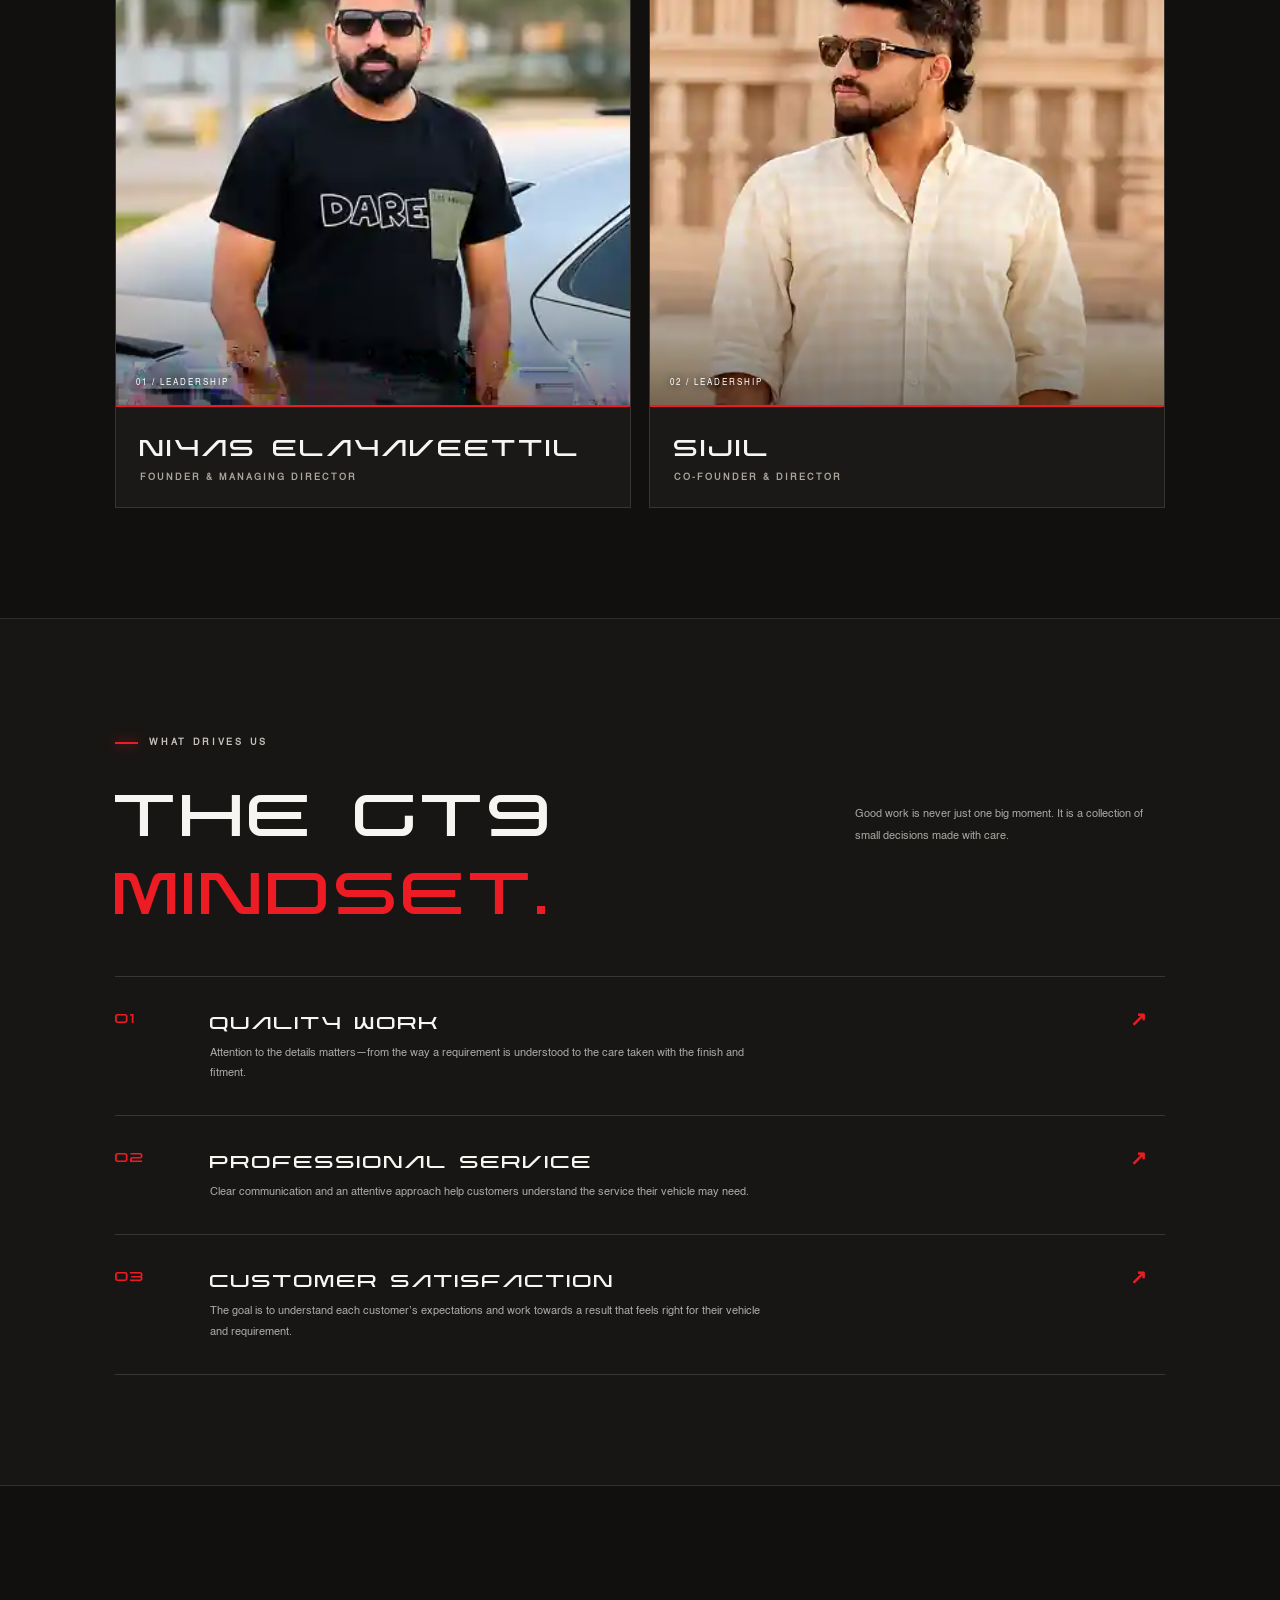
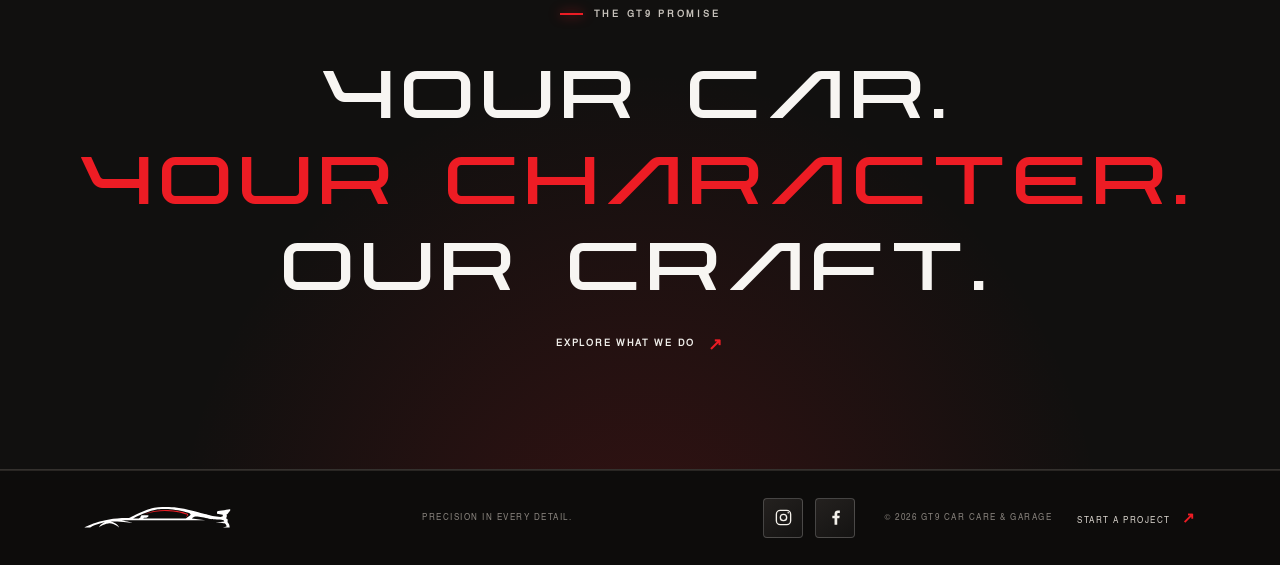
==== commit 04a6715a: "Add direct call and WhatsApp contact actions across GT9 site" ====
--- a/about.html
+++ b/about.html
@@ -69,6 +69,16 @@
 </section>
 <section class="about-quote"><p class="eyebrow reveal"><i></i> THE GT9 PROMISE</p><h2 class="reveal">YOUR CAR.<br><span>YOUR CHARACTER.</span><br>OUR CRAFT.</h2><a href="services.html" class="text-link reveal">EXPLORE WHAT WE DO <span>↗</span></a></section>
 </main>
+<div class="gt9-contact-dock" aria-label="Contact GT9">
+  <a class="gt9-contact-action gt9-call-action" href="tel:+919746438456" aria-label="Call GT9 at +91 97464 38456">
+    <svg viewBox="0 0 24 24" aria-hidden="true"><path d="M6.6 10.8a15.5 15.5 0 0 0 6.6 6.6l2.2-2.2a1 1 0 0 1 1.02-.24c1.12.37 2.32.57 3.58.57a1 1 0 0 1 1 1V20a1 1 0 0 1-1 1C10.6 21 3 13.4 3 4a1 1 0 0 1 1-1h3.5a1 1 0 0 1 1 1c0 1.26.2 2.46.57 3.58a1 1 0 0 1-.24 1.02z"></path></svg>
+    <span><small>CALL GT9</small><strong>+91 97464 38456</strong></span>
+  </a>
+  <a class="gt9-contact-action gt9-wa-action" href="https://wa.me/919544439379?text=Hello%20GT9%20Car%20Care%2C%20I%27d%20like%20to%20enquire%20about%20a%20service." target="_blank" rel="noopener noreferrer" aria-label="Chat with GT9 on WhatsApp at +91 95444 39379">
+    <svg viewBox="0 0 24 24" aria-hidden="true"><path d="M20.5 3.5A11.8 11.8 0 0 0 12.1 0C5.6 0 .3 5.3.3 11.8c0 2.1.5 4.1 1.6 5.9L.2 24l6.5-1.7a11.8 11.8 0 0 0 5.4 1.3h.1c6.5 0 11.8-5.3 11.8-11.8 0-3.1-1.2-6-3.5-8.3ZM12.1 21.6h-.1a9.8 9.8 0 0 1-5-1.4l-.4-.2-3.9 1 1-3.8-.3-.4a9.8 9.8 0 0 1-1.5-5.2C1.9 6.4 6.5 1.9 12.1 1.9c2.6 0 5.1 1 6.9 2.9a9.8 9.8 0 0 1 2.9 6.9c0 5.5-4.5 9.9-9.8 9.9Zm5.5-7.4c-.3-.1-1.7-.8-2-.9-.3-.1-.5-.1-.7.2l-.9 1.1c-.2.2-.3.2-.6.1a8.1 8.1 0 0 1-2.4-1.5 9 9 0 0 1-1.7-2.1c-.2-.3 0-.4.1-.6l.5-.5.3-.5c.1-.2 0-.4 0-.5l-.9-2.2c-.2-.6-.5-.5-.7-.5h-.6c-.2 0-.5.1-.8.4s-1 1-1 2.3 1 2.7 1.2 2.9c.1.2 2 3.1 4.8 4.3.7.3 1.2.5 1.6.6.7.2 1.3.2 1.8.1.6-.1 1.7-.7 1.9-1.3.2-.6.2-1.1.2-1.3s-.2-.2-.5-.4Z"></path></svg>
+    <span><small>WHATSAPP CHAT</small><strong>+91 95444 39379</strong></span>
+  </a>
+</div>
 <footer class="site-footer">
   <a class="brand footer-brand" href="index.html" aria-label="GT9 home"><img class="footer-logo" src="assets/gt9-mark.svg" alt="GT9 automotive emblem"></a>
   <span class="footer-line">PRECISION IN EVERY DETAIL.</span>
--- a/styles.css
+++ b/styles.css
@@ -333,3 +333,23 @@
 .contact-form .form-note{font-size:10px;line-height:1.7;color:#9b958d;margin:0}
 @media(max-width:900px){.service-guide{grid-template-columns:1fr;gap:35px}.service-catalog-grid .service-tile{min-height:345px}.home-service-grid .service-tile{min-height:320px}}
 @media(max-width:700px){.approach-grid,.about-pillar-grid,.contact-guide-grid{grid-template-columns:1fr;gap:10px}.approach-card,.about-pillar,.contact-guide-card{min-height:0;padding:22px}.approach-card h3,.about-pillar h3,.contact-guide-card h3{margin:19px 0 10px}.service-catalog-grid .service-tile{min-height:290px}.home-service-grid .service-tile{min-height:270px}.service-tile-summary{font-size:10px;line-height:1.75;margin:-10px 0 19px}.contact-guide-note{font-size:10px}}
+
+
+/* Persistent GT9 contact actions — direct call and WhatsApp */
+.gt9-contact-dock{position:fixed;right:24px;bottom:22px;z-index:65;display:flex;gap:9px;align-items:center}
+.gt9-contact-action{min-height:58px;display:flex;align-items:center;gap:11px;padding:10px 16px;border:1px solid rgba(255,255,255,.15);border-radius:8px;background:rgba(25,24,22,.96);box-shadow:0 10px 35px rgba(0,0,0,.32);backdrop-filter:blur(14px);transition:transform .25s var(--ease),border-color .25s,background .25s}
+.gt9-contact-action:hover{transform:translateY(-4px);border-color:rgba(255,255,255,.4)}
+.gt9-contact-action svg{width:21px;height:21px;flex:none;fill:currentColor}
+.gt9-contact-action span{display:flex;flex-direction:column;gap:3px}
+.gt9-contact-action small{font-size:8px;letter-spacing:1.7px;line-height:1.1}
+.gt9-contact-action strong{font-size:11px;letter-spacing:.2px;white-space:nowrap}
+.gt9-call-action{color:#fff;border-color:rgba(237,28,36,.5)}
+.gt9-call-action svg{color:#ed1c24}
+.gt9-wa-action{color:#fff;border-color:rgba(37,211,102,.38)}
+.gt9-wa-action svg{color:#25d366}
+.gt9-wa-action:hover{border-color:#25d366}
+.contact-info a[href^="tel:"],.contact-info a[href*="wa.me"]{transition:color .2s}
+.contact-info a[href^="tel:"]:hover{color:#ed1c24}
+.contact-info a[href*="wa.me"]:hover{color:#25d366}
+@media(max-width:600px){.gt9-contact-dock{left:12px;right:12px;bottom:12px;gap:7px}.gt9-contact-action{flex:1;min-width:0;justify-content:center;gap:7px;min-height:52px;padding:8px 9px}.gt9-contact-action svg{width:18px;height:18px}.gt9-contact-action small{font-size:7px;letter-spacing:1px}.gt9-contact-action strong{font-size:9px}.site-footer{padding-bottom:86px}}
+@media(prefers-reduced-motion:reduce){.gt9-contact-action{transition:none}}
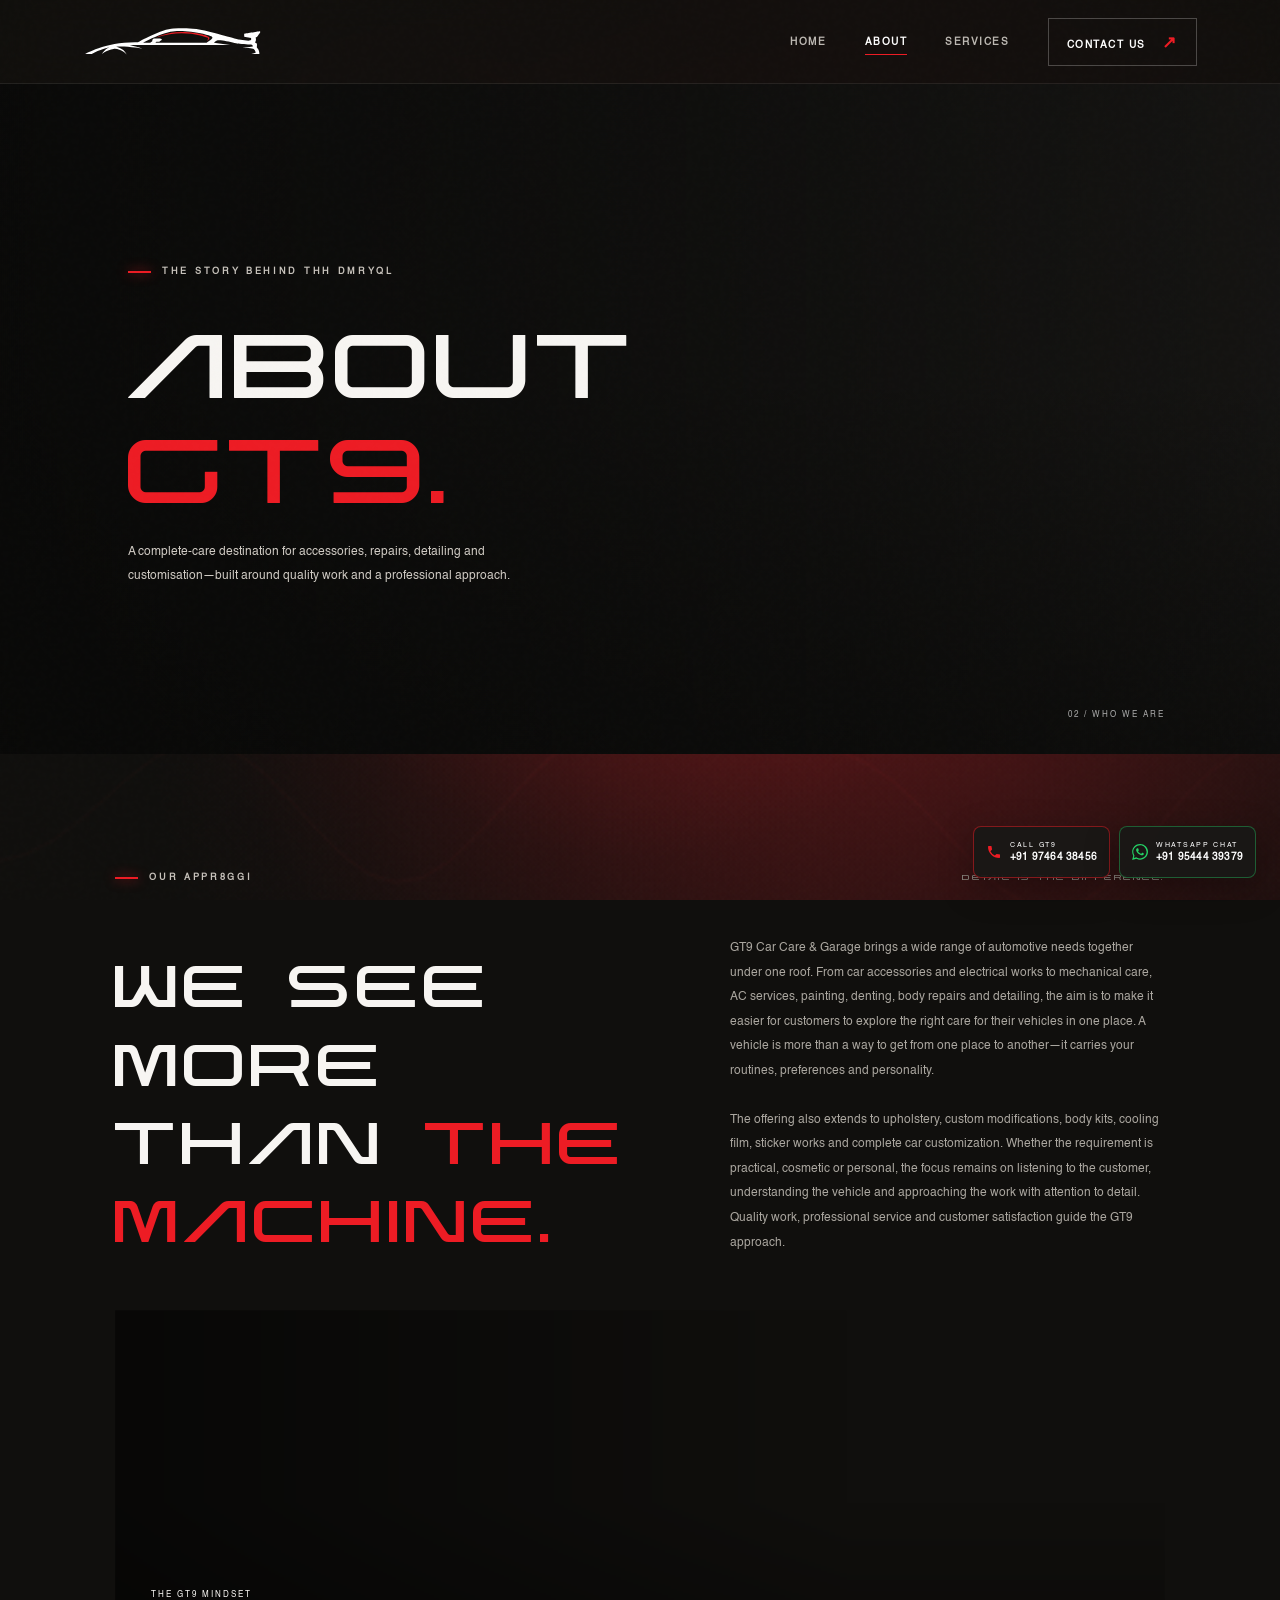
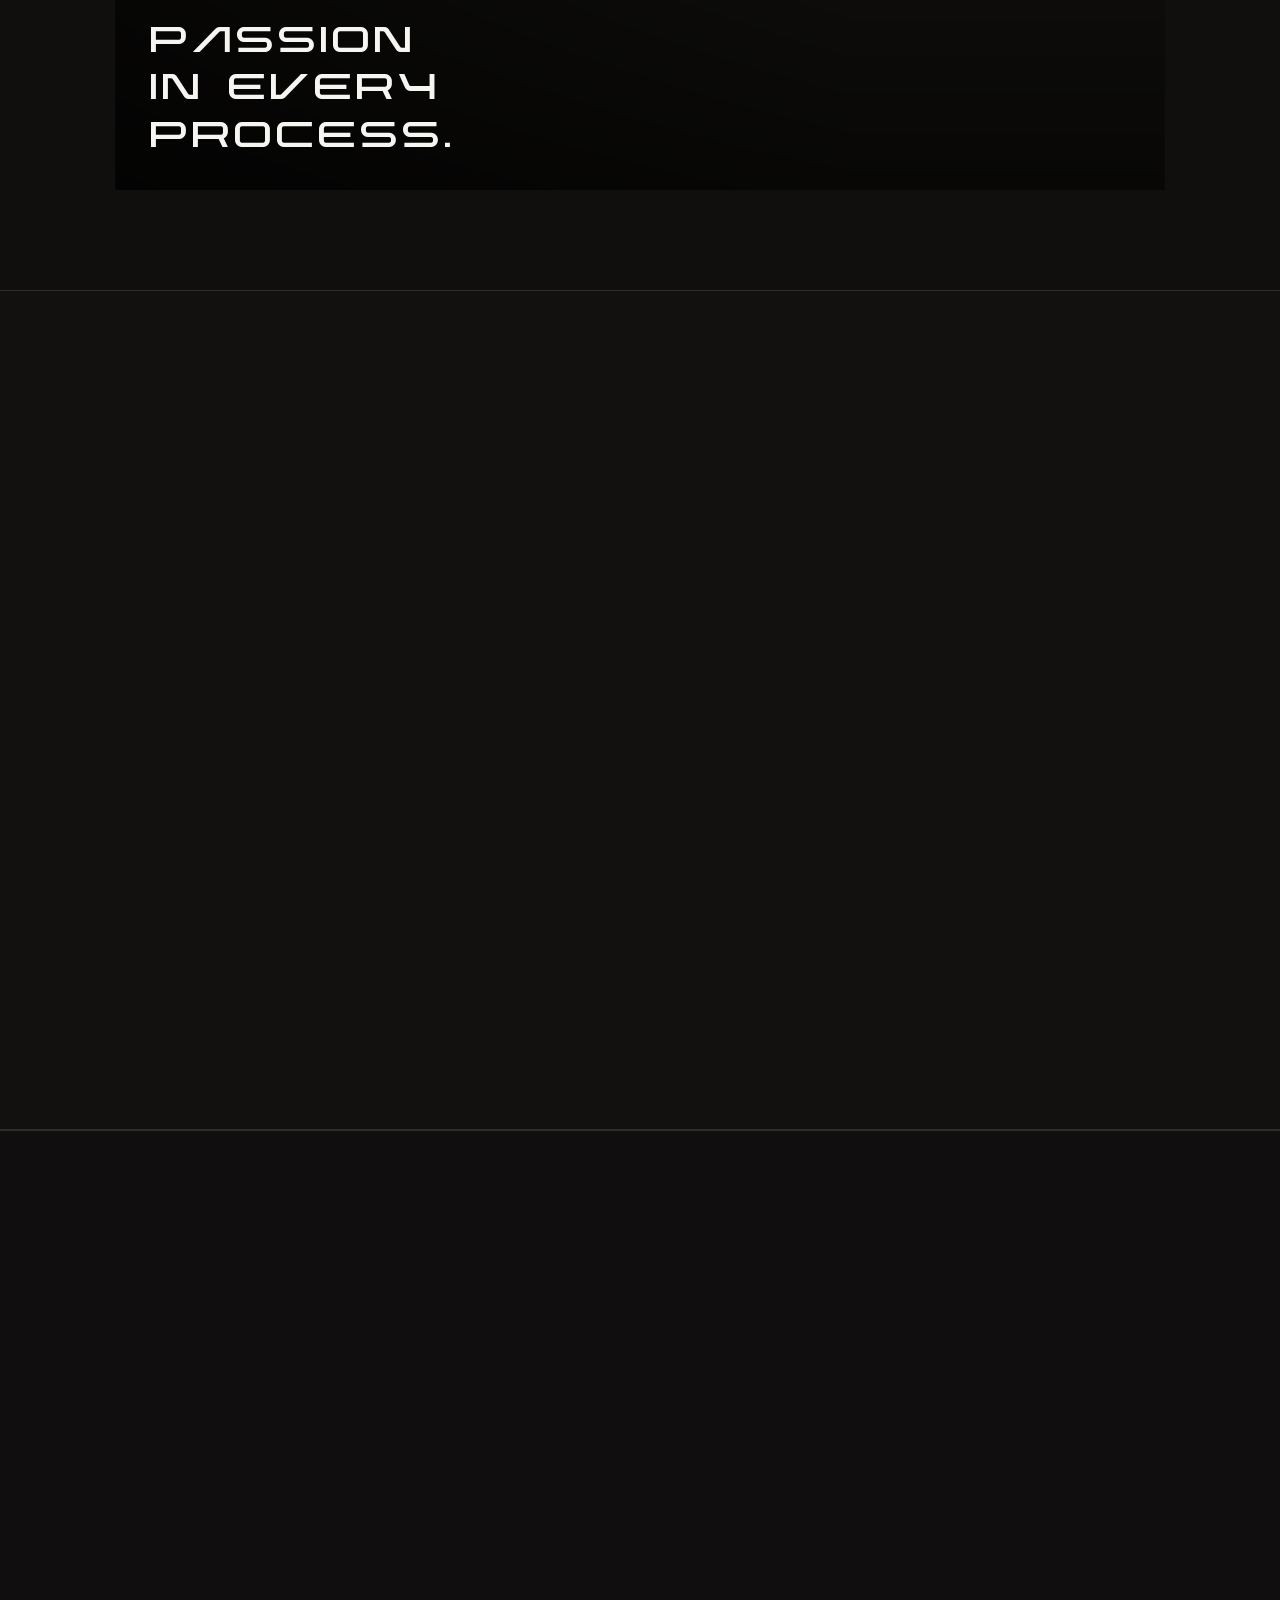
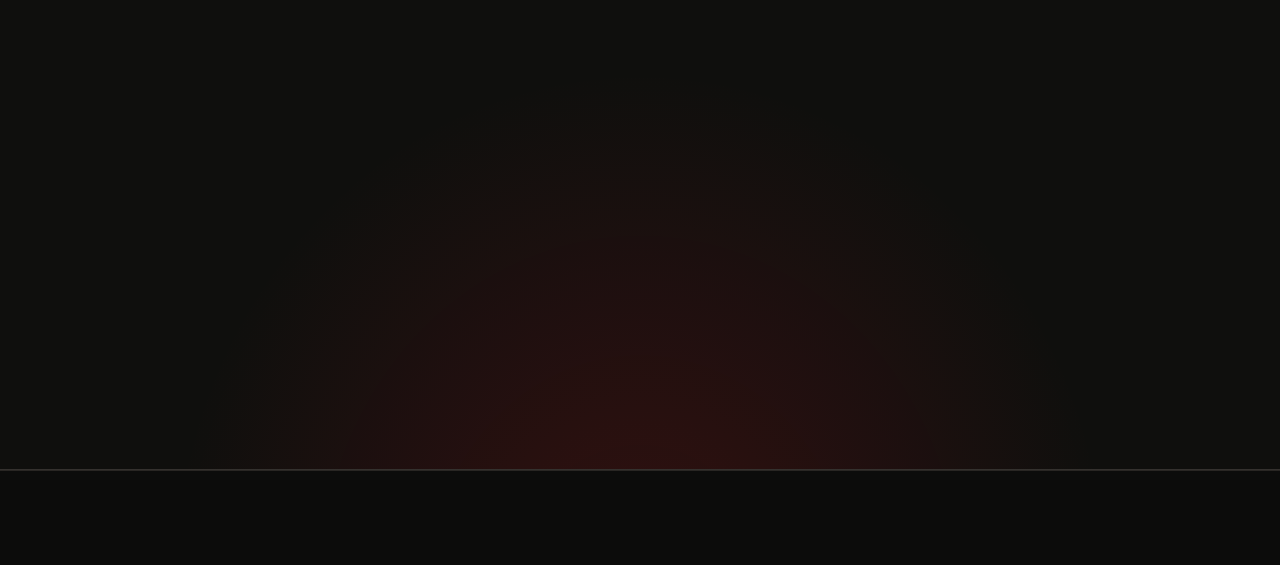
==== commit e43510b3: "Integrate optimized animated motion layer across GT9 website" ====
--- a/about.html
+++ b/about.html
@@ -4,16 +4,20 @@
 <meta charset="utf-8">
 <meta name="viewport" content="width=device-width, initial-scale=1">
 <meta name="theme-color" content="#100F0D">
+<meta name="color-scheme" content="dark">
+<script>(function(d){d.className+=' js';if(matchMedia('(prefers-reduced-motion:reduce)').matches)d.className+=' rm';setTimeout(function(){if(!window.__gt9ok){d.classList.remove('js');d.classList.add('is-loaded')}},6000);setTimeout(function(){d.classList.add('is-loaded')},5000)})(document.documentElement)</script>
 <meta name="description" content="Get to know GT9 Car Care & Garage, its complete-care approach, founders Niyas Elayaveettil and Sijil, and services for repair, detailing and customization.">
 <title>GT9 Car Care & Garage | About</title>
 <link rel="icon" type="image/svg+xml" href="assets/gt9-mark.svg">
 <link rel="preload" href="assets/nebula.woff2" as="font" type="font/woff2" crossorigin>
 <link rel="preload" href="assets/helvetica.woff2" as="font" type="font/woff2" crossorigin>
 <link rel="stylesheet" href="styles.css">
+<link rel="stylesheet" href="motion.css">
 </head>
 <body data-page="about">
+<div class="curtain" aria-hidden="true"><div class="curtain-inner"><img src="assets/gt9-mark.svg" alt="" width="650" height="104"><i></i></div></div>
 <div class="scroll-progress" aria-hidden="true"></div>
-<div class="cursor-dot" aria-hidden="true"></div><div class="cursor-ring" aria-hidden="true"><span></span></div>
+
 <header class="site-header">
   <a class="brand" href="index.html" aria-label="GT9 home"><img class="brand-logo" src="assets/gt9-mark.svg" alt="GT9 automotive emblem"></a>
   <button class="menu-toggle" aria-label="Open navigation" aria-expanded="false"><span></span><span></span></button>
@@ -91,5 +95,6 @@
       </a>
     </div><span>© <span id="year"></span> GT9 CAR CARE & GARAGE</span><a href="contact.html">START A PROJECT <b>↗</b></a></div>
 </footer>
-<script src="script.js"></script>
+<script src="script.js" defer></script>
+<script src="motion-loader.js" defer></script>
 </body></html>
--- a/styles.css
+++ b/styles.css
@@ -353,3 +353,22 @@
 .contact-info a[href*="wa.me"]:hover{color:#25d366}
 @media(max-width:600px){.gt9-contact-dock{left:12px;right:12px;bottom:12px;gap:7px}.gt9-contact-action{flex:1;min-width:0;justify-content:center;gap:7px;min-height:52px;padding:8px 9px}.gt9-contact-action svg{width:18px;height:18px}.gt9-contact-action small{font-size:7px;letter-spacing:1px}.gt9-contact-action strong{font-size:9px}.site-footer{padding-bottom:86px}}
 @media(prefers-reduced-motion:reduce){.gt9-contact-action{transition:none}}
+
+
+/* Keep the contact icons visually balanced on the About page */
+body[data-page="about"] .gt9-contact-action{min-height:52px;padding:8px 12px;gap:8px}
+body[data-page="about"] .gt9-contact-action svg{width:16px;height:16px}
+body[data-page="about"] .gt9-contact-action small{font-size:7px}
+body[data-page="about"] .gt9-contact-action strong{font-size:10px}
+
+
+/* GT9 brand name as the homepage hero headline */
+.hero-brand-title{font-size:clamp(64px,9.2vw,132px)}
+.hero-mobile-break{display:none}
+@media(max-width:700px){
+  .hero-brand-title{font-size:clamp(48px,13.5vw,84px)}
+  .hero-mobile-break{display:block}
+}
+@media(max-width:420px){
+  .hero-brand-title{font-size:clamp(43px,12vw,56px)}
+}
--- a/motion.css
+++ b/motion.css
@@ -0,0 +1,168 @@
+/* ==========================================================================
+   GT9 MOTION LAYER  (loads after styles.css, driven by motion.js)
+   - flowing canvas background   - animated cursor      - per-letter type
+   - scroll reveals / parallax   - page curtain         - card tilt + spotlight
+   Everything is gated on html.js so the site still works with JS off, and
+   html.rm (prefers-reduced-motion) turns the movement down to nothing.
+   ========================================================================== */
+
+@keyframes spin{to{transform:rotate(360deg)}}
+@keyframes curtain-pulse{50%{opacity:.55;transform:scale(.985)}}
+@keyframes curtain-load{to{transform:scaleX(1)}}
+@keyframes ripple{to{transform:scale(7);opacity:0}}
+@keyframes glow-wave{0%,100%{color:#ed1c24;text-shadow:0 0 0 rgba(237,28,36,0)}45%{color:#ff6b5f;text-shadow:0 0 34px rgba(237,28,36,.85)}}
+@keyframes letter-float{50%{translate:0 -.035em}}
+@keyframes ticker-seamless{to{transform:translateX(calc(var(--shift,1000px)*-1))}}
+@keyframes dock-pulse{0%{box-shadow:0 0 0 0 rgba(37,211,102,.4)}70%,100%{box-shadow:0 0 0 14px rgba(37,211,102,0)}}
+
+/* ---------- Background flow (canvas injected by motion.js) ---------- */
+#flow{position:fixed;inset:0;width:100%;height:100%;z-index:-1;pointer-events:none;display:block}
+/* let the flow show through the section panels while keeping text readable */
+.home-intro{background:rgba(16,15,13,.5)}
+.home-services,.principles-section,.contact-bottom{background:rgba(23,22,20,.6)}
+.home-approach,.about-pillars,.service-guide,.contact-guide{background:rgba(21,20,18,.64)}
+.founders-section{background:rgba(17,16,15,.68)}
+.home-cta,.about-quote,.service-bottom-cta{background:radial-gradient(ellipse at 50% 120%,rgba(237,28,36,.16),transparent 52%),rgba(17,16,15,.58)}
+.site-footer{background:rgba(13,12,11,.84)}
+.approach-card,.about-pillar,.contact-guide-card{background-color:rgba(27,26,24,.86)}
+.founder-card,.contact-form{background-color:rgba(26,25,23,.9)}
+
+/* ---------- Page curtain (first load + page-to-page) ---------- */
+html:not(.js) .curtain,html.rm .curtain{display:none}
+.curtain{position:fixed;inset:0;z-index:9999;background:#0d0c0b;display:grid;place-items:center;transform:translateY(0);transition:transform .9s cubic-bezier(.76,0,.24,1);will-change:transform}
+.curtain:after{content:"";position:absolute;left:0;right:0;top:99.5%;height:9vh;background:#0d0c0b;border-radius:0 0 50% 50%/0 0 100% 100%}
+.curtain-inner{display:grid;gap:22px;justify-items:center;transition:opacity .35s}
+.curtain img{width:min(230px,56vw);height:auto;animation:curtain-pulse 1.5s ease-in-out infinite}
+.curtain i{display:block;position:relative;overflow:hidden;width:min(230px,56vw);height:2px;background:rgba(255,255,255,.1)}
+.curtain i:after{content:"";position:absolute;inset:0;background:var(--accent);box-shadow:0 0 14px var(--accent);transform:scaleX(0);transform-origin:left;animation:curtain-load 1.2s var(--ease) forwards}
+html.is-loaded .curtain{transform:translateY(calc(-100% - 10vh));pointer-events:none}
+html.is-loaded .curtain-inner{opacity:0}
+
+/* ---------- Scroll progress (transform, not width = no layout) ---------- */
+.scroll-progress{width:100%;transform:scaleX(0);transform-origin:left}
+
+/* ---------- Header: hides on scroll-down, returns on scroll-up ---------- */
+.site-header{transition:transform .6s var(--ease),background .3s}
+.site-header.hide{transform:translateY(-100%)}
+.site-header:focus-within{transform:none}
+
+/* ---------- Reveal system ---------- */
+.js .reveal{opacity:0;translate:0 42px;transition:opacity .95s var(--ease) calc(var(--d,0)*1ms),translate .95s var(--ease) calc(var(--d,0)*1ms),transform .55s var(--ease),border-color .35s,background .3s,box-shadow .3s}
+.js .reveal.is-visible{opacity:1;translate:0 0}
+html.rm .reveal{opacity:1!important;translate:none!important}
+/* image wipe + zoom settle */
+.js .intro-visual.reveal,.js .story-image.reveal{opacity:1;translate:0 0;clip-path:inset(0 0 100% 0);transition:clip-path 1.4s var(--ease)}
+.js .intro-visual.reveal.is-visible,.js .story-image.reveal.is-visible{clip-path:inset(0)}
+.js .intro-visual.reveal .visual-photo{scale:1.28;transition:scale 2s var(--ease),transform 1.1s var(--ease)}
+.js .intro-visual.reveal.is-visible .visual-photo{scale:1}
+.js .founder-card.reveal .founder-photo{scale:1.2;transition:scale 1.8s var(--ease),transform 1s var(--ease),filter .5s}
+.js .founder-card.reveal.is-visible .founder-photo{scale:1}
+/* eyebrow accent bar draws itself */
+.js .eyebrow.reveal i{transform:scaleX(0);transform-origin:left;transition:transform .9s var(--ease) .25s}
+.js .eyebrow.reveal.is-visible i{transform:scaleX(1)}
+/* hero furniture fades in after the curtain lifts */
+.js .hero-bottom,.js .hero-vertical,.js .inner-hero-index{opacity:0;transition:opacity 1.2s ease 1.5s}
+html.is-loaded .hero-bottom,html.is-loaded .hero-vertical,html.is-loaded .inner-hero-index{opacity:1}
+
+/* ---------- Animated type ---------- */
+g-w,g-c,g-sr{display:inline-block}
+.sr-only{position:absolute!important;width:1px;height:1px;overflow:hidden;clip:rect(0 0 0 0);white-space:nowrap}
+.split .w{display:inline-block;white-space:nowrap}
+.split .c{display:inline-block}
+.js .split .c{opacity:0;transform:perspective(520px) translateY(.75em) rotateX(-85deg);transform-origin:50% 100%}
+.js .hero-title .c,.js .inner-hero h1 .c{filter:blur(8px)}
+.js .split.in .c{opacity:1;transform:none;filter:none;transition:opacity .8s var(--ease) calc(var(--d,0)*1ms),transform 1s var(--ease) calc(var(--d,0)*1ms),filter .9s var(--ease) calc(var(--d,0)*1ms),color .3s,text-shadow .3s}
+.js .split.settled .c{transition:transform .5s var(--ease),color .3s,text-shadow .3s}
+/* hover: letters lift and light up one by one (hero uses the cursor-proximity effect instead) */
+.split.proximity.settled .c{transition:color .3s,text-shadow .3s}
+.split.settled:not(.proximity) .c:hover{transform:translateY(-.07em) scale(1.08);color:var(--accent);text-shadow:0 0 26px rgba(237,28,36,.55)}
+.split.settled:not(.proximity) span .c:hover,.split.settled:not(.proximity) em .c:hover{color:#fff}
+/* hero: neon wave through the red line + gentle float */
+.hero-title.settled em .c,.inner-hero h1.settled em .c{animation:glow-wave 3.8s ease-in-out infinite,letter-float 4.6s ease-in-out infinite;animation-delay:calc(var(--i,0)*.16s),calc(var(--i,0)*.2s)}
+.hero-title.settled span .c,.inner-hero h1.settled span .c{animation:letter-float 5.2s ease-in-out infinite;animation-delay:calc(var(--i,0)*.22s)}
+/* the old whole-word slide is replaced by the per-letter reveal */
+.js .hero-title span,.js .hero-title em{animation:none}
+/* the big red CTA words get the same travelling glow as the hero */
+.home-cta h2.settled span .c,.service-bottom-cta h2.settled span .c,.about-quote h2.settled span .c{animation:glow-wave 4.2s ease-in-out infinite;animation-delay:calc(var(--i,0)*.15s)}
+
+/* ---------- Buttons & links ---------- */
+.button{position:relative;overflow:hidden;isolation:isolate}
+.button:before{content:"";position:absolute;inset:0;z-index:-1;background:linear-gradient(110deg,transparent 30%,rgba(255,255,255,.3) 50%,transparent 70%);transform:translateX(-130%);transition:transform .9s var(--ease)}
+.button:hover:before{transform:translateX(130%)}
+.text-link{position:relative}
+.text-link:after{content:"";position:absolute;left:0;bottom:-7px;width:100%;height:1px;background:var(--accent);transform:scaleX(0);transform-origin:right;transition:transform .55s var(--ease)}
+.text-link:hover:after{transform:scaleX(1);transform-origin:left}
+.nav-links .nav-cta{transition:transform .35s var(--ease),border-color .3s,background .3s}
+.nav-links .nav-cta:hover{border-color:var(--accent);background:rgba(237,28,36,.12)}
+.gt9-wa-action{animation:dock-pulse 2.8s ease-out infinite}
+
+/* ---------- Cards: cursor spotlight + 3D tilt ---------- */
+.service-catalog-grid,.approach-grid,.about-pillar-grid,.contact-guide-grid,.founders-grid{perspective:1300px}
+.approach-card,.about-pillar,.contact-guide-card,.founder-card,.contact-form{background-image:radial-gradient(420px circle at var(--px,50%) var(--py,-60%),rgba(237,28,36,.14),transparent 60%)}
+.service-tile:before{background:radial-gradient(380px circle at var(--px,50%) var(--py,-60%),rgba(237,28,36,.26),transparent 60%),linear-gradient(180deg,rgba(9,9,8,.28) 0%,rgba(9,9,8,.1) 38%,rgba(9,9,8,.88) 100%),linear-gradient(90deg,rgba(9,9,8,.2),transparent 75%)}
+/* backdrop-filter on 20+ tiles was the heaviest paint cost on the page, so solid tint instead */
+.service-tile-index,.service-tile-cta{backdrop-filter:none;-webkit-backdrop-filter:none;background:rgba(10,10,9,.74)}
+.gt9-contact-action{backdrop-filter:none;-webkit-backdrop-filter:none}
+
+/* ---------- Parallax hooks (JS sets --py / --hx on visible elements only) ---------- */
+.js .hero-image,.js .inner-hero-bg{inset:-13% -3% 0;translate:var(--hx,0px) var(--py,0px)}
+.js .visual-photo{inset:-9% 0;translate:0 var(--py,0px)}
+.hero-stamp img{translate:var(--sx,0px) var(--sy,0px);rotate:var(--sr,0deg)}
+
+/* ---------- Ticker: seamless loop, speed follows scroll velocity ---------- */
+.ticker-track b{display:inline-block;animation:spin 7s linear infinite}
+.ticker-track.seamless{min-width:0;gap:0;justify-content:flex-start;animation:ticker-seamless 40s linear infinite}
+.ticker-track.seamless>*{flex:none;margin-right:26px}
+@media(max-width:700px){.ticker-track.seamless>*{margin-right:20px}}
+
+/* ---------- CTA orbit gets two extra rings ---------- */
+.cta-orbit:before{content:"";position:absolute;inset:-70px;border:1px dashed rgba(237,28,36,.24);border-radius:50%;animation:spin 50s linear infinite}
+.cta-orbit:after{content:"";position:absolute;inset:-70px;border-radius:50%;animation:spin 14s linear infinite;background:radial-gradient(circle at 50% 0,#ed1c24 0 4px,rgba(237,28,36,0) 6px)}
+
+/* ---------- Pause what you can't see ---------- */
+.offscreen .hero-image,.offscreen .inner-hero-bg,.offscreen .cta-orbit,.offscreen .cta-orbit:before,.offscreen .cta-orbit:after,.offscreen .ticker-track,.offscreen .ticker-track b{animation-play-state:paused}
+/* below-the-fold sections skip layout/paint until they're near the screen */
+.home-approach,.home-services,.home-cta,.about-pillars,.principles-section,.founders-section,.service-guide,.contact-guide,.about-quote,.service-bottom-cta,.contact-bottom,.site-footer{content-visibility:auto;contain-intrinsic-size:auto 720px}
+
+/* ---------- Cursor (built by motion.js, mouse devices only) ---------- */
+.cursor-dot,.cursor-ring,.cursor-trail{position:fixed;left:0;top:0;pointer-events:none;z-index:10000;opacity:0;will-change:transform;transition:opacity .3s}
+.cursor-dot{width:7px;height:7px;margin:-3.5px 0 0 -3.5px;border-radius:50%;background:var(--accent);box-shadow:0 0 14px 2px rgba(237,28,36,.75)}
+.cursor-trail{width:6px;height:6px;margin:-3px 0 0 -3px;border-radius:50%;background:var(--accent);transition:none}
+.cursor-ring{width:44px;height:44px;margin:-22px 0 0 -22px;display:grid;place-items:center}
+.cursor-ring i{position:absolute;inset:0;border:1px solid rgba(237,28,36,.8);border-radius:50%;transition:transform .5s var(--ease),background .3s,border-color .3s}
+.cursor-ring i:before,.cursor-ring i:after{content:"";position:absolute;background:rgba(237,28,36,.85)}
+.cursor-ring i:before{width:1px;height:6px;top:-4px;left:50%}
+.cursor-ring i:after{height:1px;width:6px;right:-4px;top:50%}
+.cursor-ring span{position:relative;font:700 8px/1 HelveticaGT9,Helvetica,Arial,sans-serif;letter-spacing:1.5px;color:#fff;opacity:0;transition:opacity .25s}
+body.cursor-ready .cursor-dot,body.cursor-ready .cursor-ring{opacity:1}
+body.cursor-ready .cursor-trail{opacity:var(--o,0)}
+body.cur-link .cursor-ring i{transform:scale(1.5);background:rgba(237,28,36,.14);border-color:var(--accent)}
+body.cur-link .cursor-ring span,body.cur-view .cursor-ring span{opacity:1}
+body.cur-link .cursor-ring span{font-size:15px}
+body.cur-view .cursor-ring i{transform:scale(2.1);background:rgba(237,28,36,.9);border-color:var(--accent)}
+body.cur-down .cursor-ring i{transform:scale(.72)}
+body.cur-down.cur-link .cursor-ring i,body.cur-down.cur-view .cursor-ring i{transform:scale(1.25)}
+body.cur-text .cursor-dot,body.cur-text .cursor-ring,body.cur-out .cursor-dot,body.cur-out .cursor-ring{opacity:0}
+body.cur-text .cursor-trail,body.cur-out .cursor-trail{opacity:0}
+.cursor-ripple{position:fixed;z-index:9999;width:12px;height:12px;margin:-6px 0 0 -6px;border-radius:50%;border:1.5px solid var(--accent);pointer-events:none;animation:ripple .75s var(--ease) forwards}
+body.cursor-ready,body.cursor-ready *{cursor:none!important}
+body.cursor-ready input,body.cursor-ready textarea{cursor:text!important}
+body.cursor-ready select{cursor:pointer!important}
+@media(hover:none),(pointer:coarse){.cursor-dot,.cursor-ring,.cursor-trail{display:none}}
+
+/* ---------- Lighter hero art on phones ---------- */
+@media(max-width:700px){
+  .hero-image{background-image:url('https://images.unsplash.com/photo-1492144534655-ae79c964c9d7?auto=format&fit=crop&w=1000&q=70')}
+  .about-bg{background-image:url('https://images.unsplash.com/photo-1489824904134-891ab64532f1?auto=format&fit=crop&w=1000&q=70')}
+  .services-bg{background-image:url('https://images.unsplash.com/photo-1503376780353-7e6692767b70?auto=format&fit=crop&w=1000&q=70')}
+  .contact-bg{background-image:url('https://images.unsplash.com/photo-1492144534655-ae79c964c9d7?auto=format&fit=crop&w=1000&q=70')}
+  .js .hero-image,.js .inner-hero-bg{inset:-8% -3% 0}
+  .home-approach,.home-services,.home-cta,.about-pillars,.principles-section,.founders-section,.service-guide,.contact-guide,.about-quote,.service-bottom-cta,.contact-bottom,.site-footer{contain-intrinsic-size:auto 900px}
+}
+
+/* ---------- Reduced motion: keep layout, drop movement ---------- */
+@media(prefers-reduced-motion:reduce){
+  .cta-orbit:before,.cta-orbit:after,.ticker-track b,.gt9-wa-action{animation:none}
+  .js .hero-bottom,.js .hero-vertical,.js .inner-hero-index{opacity:1;transition:none}
+  .site-header{transition:none}
+}
